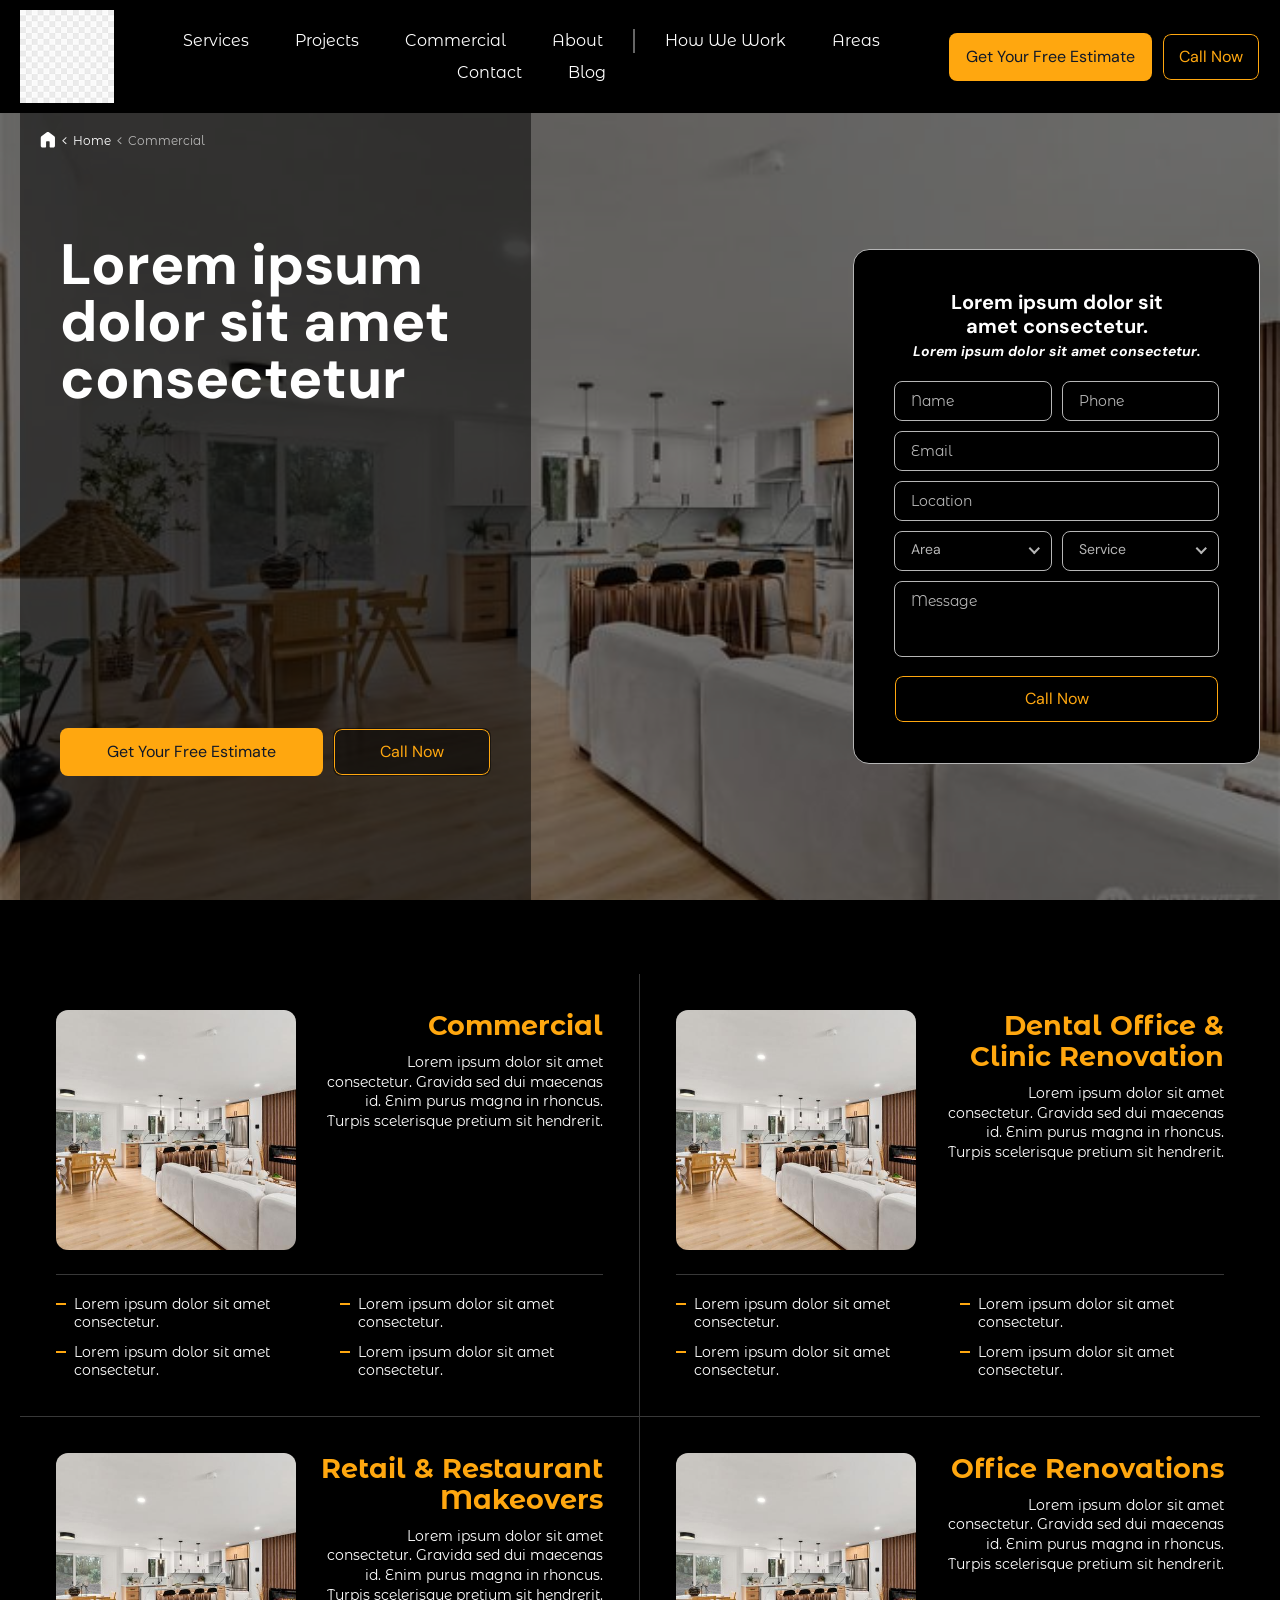
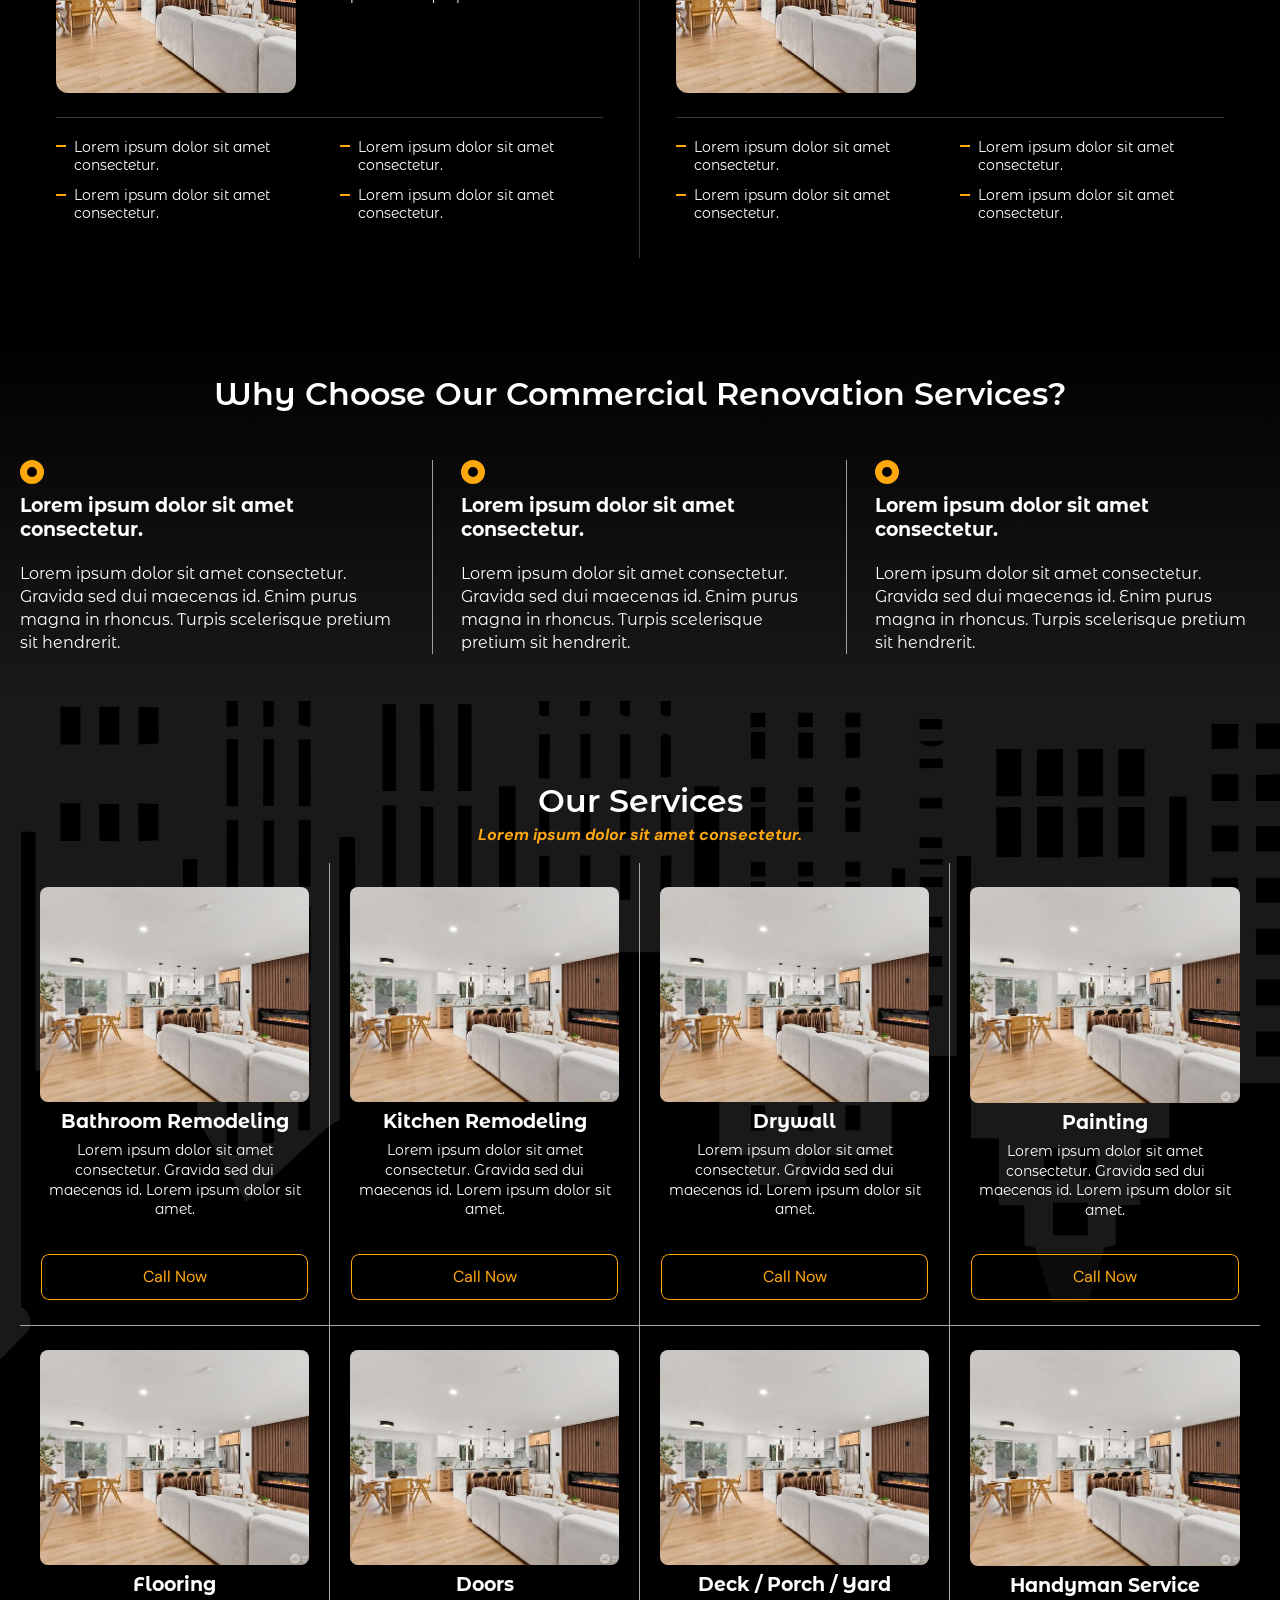
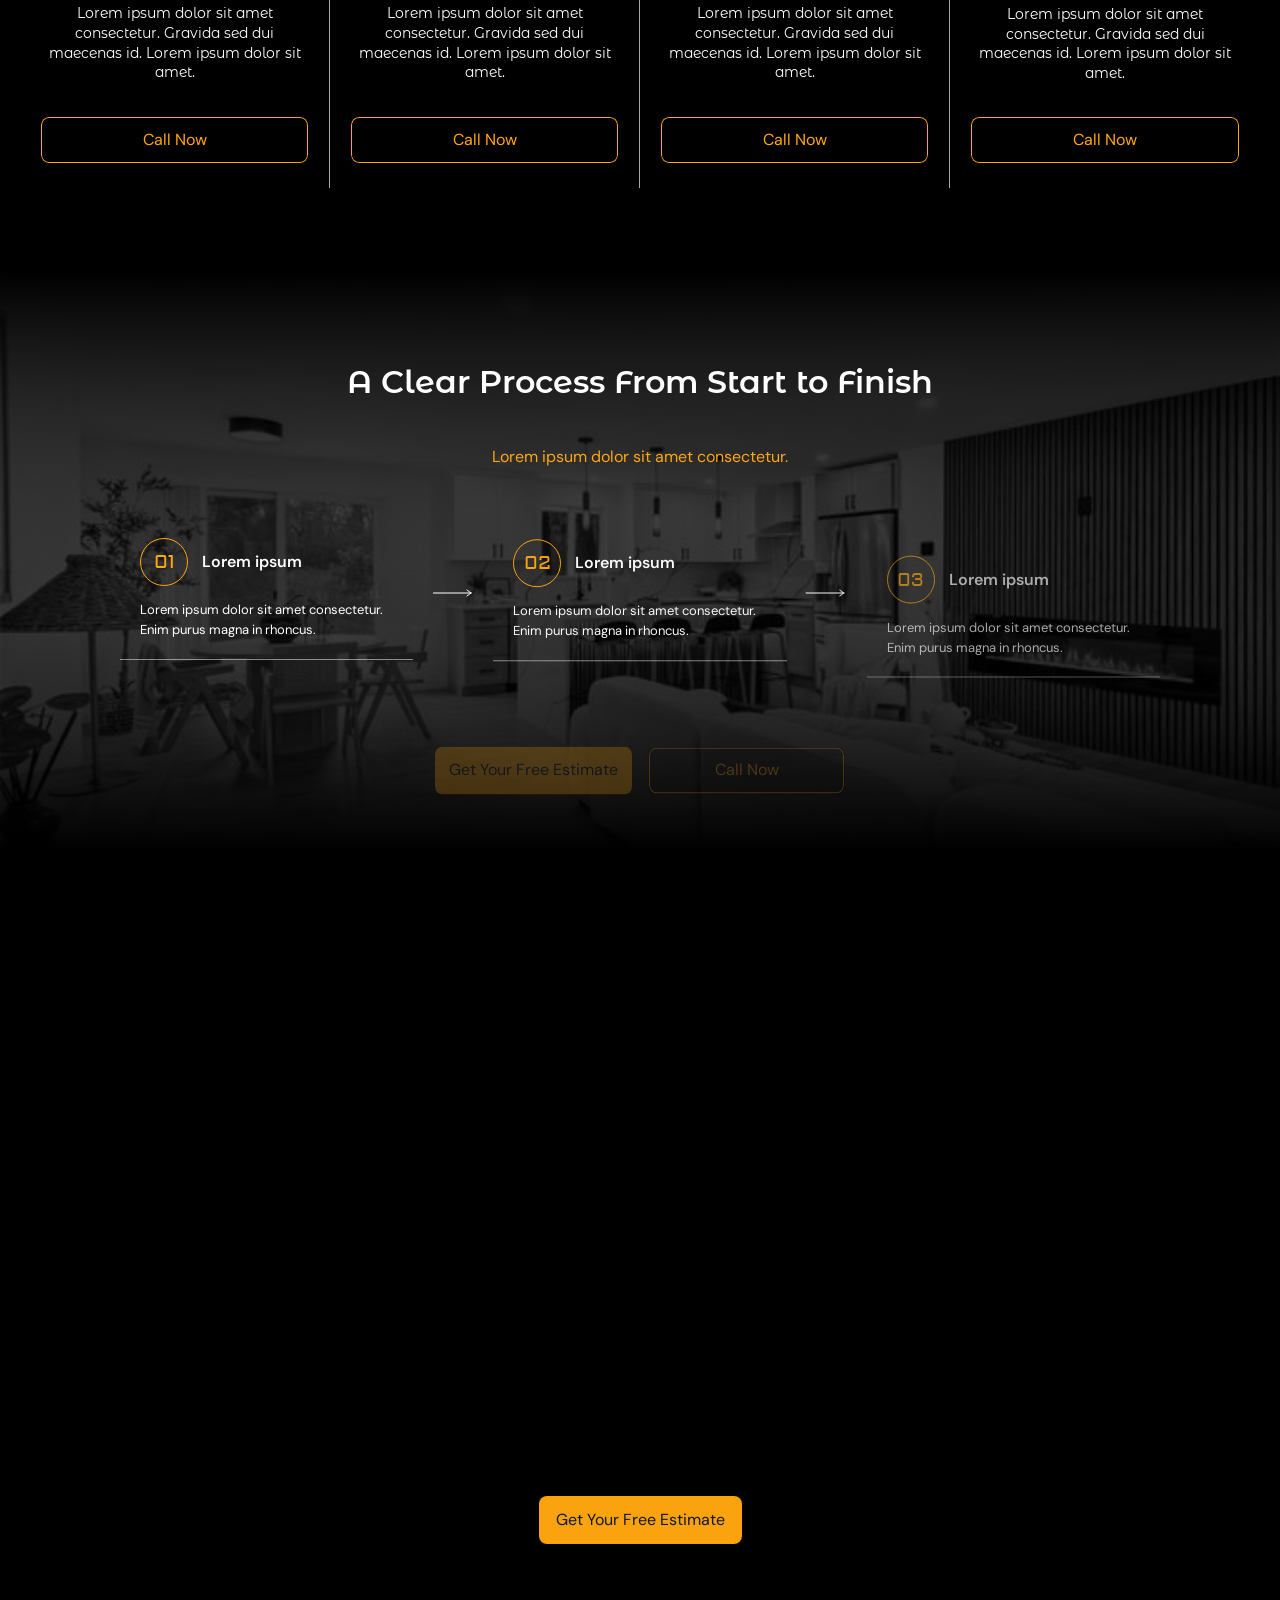
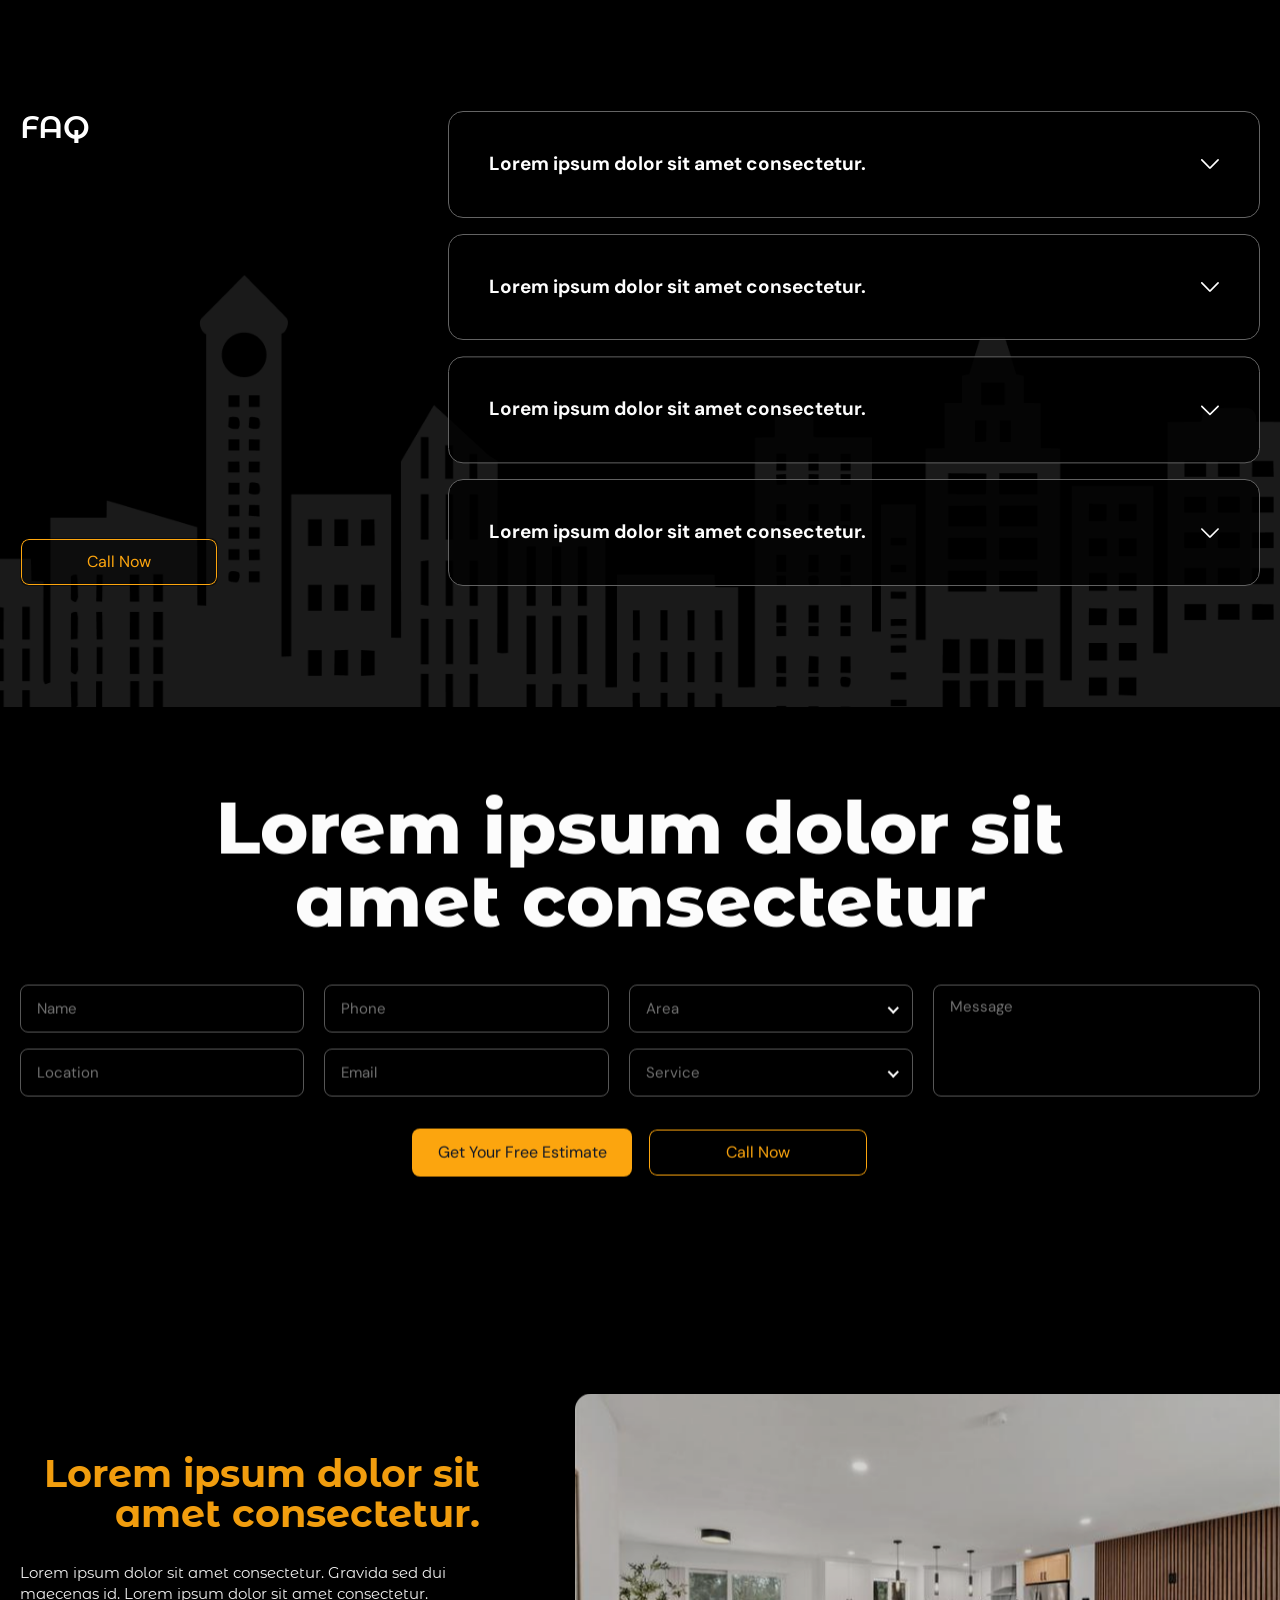
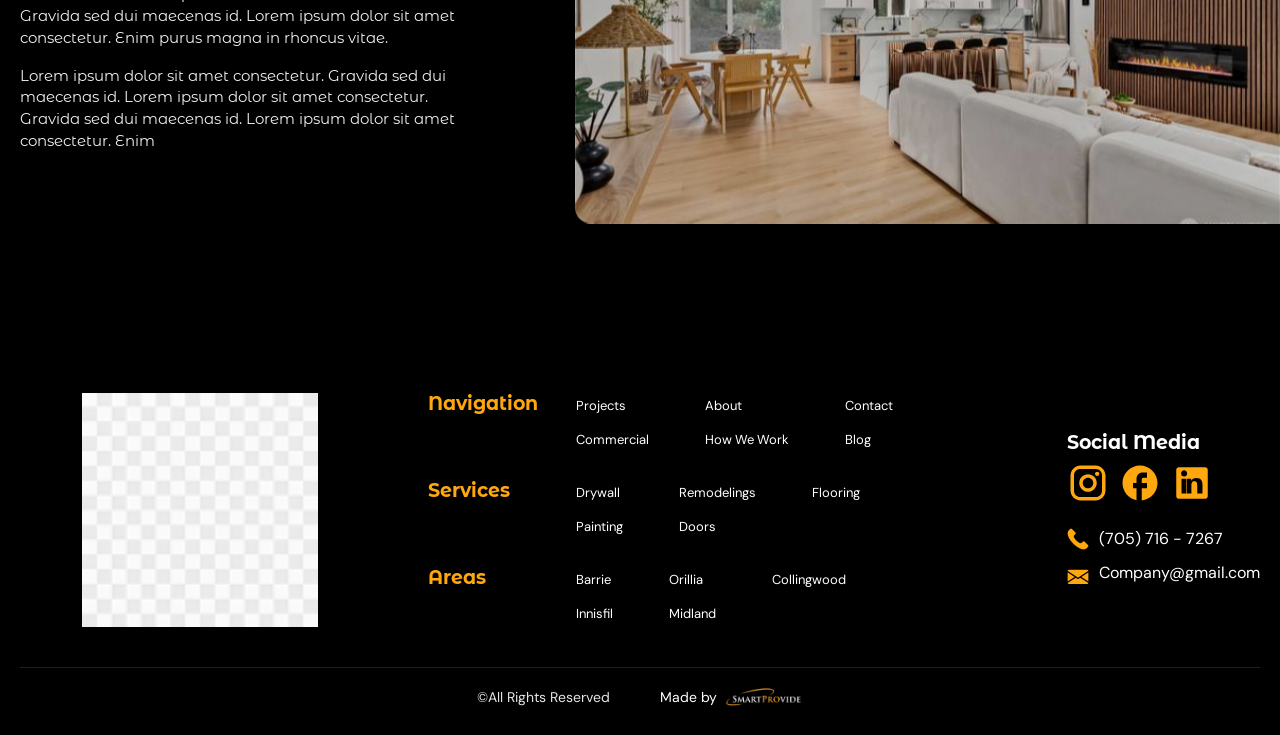
==== commercial.html @ 3bdc5c5b "Add files via upload" ====
<!doctype html>
<html lang="en">
<head>
    <meta charset="UTF-8" />
    <meta name="viewport" content="width=device-width, initial-scale=1.0, viewport-fit=cover" />

    <meta name="theme-color" content="#000000" />
    <meta name="apple-mobile-web-app-status-bar-style" content="black-translucent">

    <title>Homeowner&#x27;s Hub</title>

    <!-- FAVICONS -->
    <link rel="icon" type="image/x-icon" href="./assets/images/favicon/favicon.ico" />
    <link rel="icon" type="image/svg+xml" href="./assets/images/favicon/favicon.svg" />
    <link rel="icon" type="image/png" sizes="96x96" href="./assets/images/favicon/favicon-96x96.png" />
    <link rel="apple-touch-icon" sizes="180x180" href="./assets/images/favicon/apple-touch-icon.png" />
    <link rel="manifest" href="./assets/images/favicon/site.webmanifest" />

  <script type="module" crossorigin src="./assets/js/vendor.min.js"></script>
  <script type="module" crossorigin src="./assets/js/main.min2.js"></script>
  <link rel="stylesheet" crossorigin href="./assets/css/style.min.css">
</head>

<body>
    <div class="wrapper" id="main">
        <header class="header" data-anim="fade-down">
            <div class="header__container">
                <button type="button" class="menu__icon icon-menu js-menu-trigger"><span></span></button>
        
                <div class="header__menu menu">
                    <button type="button" class="menu__icon close-menu js-menu-close" aria-label="close menu"></button>
                    <a class="header__logo" href="index.html"><img src="./assets/images/logo.png" alt="homeowners"></a>
                    <nav class="menu__nav">
                        <ul>
                            <li>
                                <a href="services.html">Services</a>
                            </li>
                            <li>
                                <a href="projects.html">Projects</a>
                            </li>
                            <li>
                                <a href="commercial.html">Commercial</a>
                            </li>
                            <li>
                                <a href="about.html">About</a>
                            </li>
                            <li>
                                <a href="how-we-work.html">How We Work</a>
                            </li>
                            <li>
                                <a href="areas.html">Areas</a>
                            </li>
                            <li>
                                <a href="contacts.html">Contact</a>
                            </li>
                            <li>
                                <a href="blog.html">Blog</a>
                            </li>
                        </ul>
                    </nav>
                    <div class="menu__social social">
                        <ul class="social__list">
                            <li class="social__item">
                                <a class="social__link" href="#" aria-label="instagram">
                                    <svg width="42" height="42" viewBox="0 0 42 42" fill="none" xmlns="http://www.w3.org/2000/svg">
                                        <path d="M13.65 3.5H28.35C33.95 3.5 38.5 8.05 38.5 13.65V28.35C38.5 31.0419 37.4306 33.6236 35.5271 35.5271C33.6236 37.4306 31.0419 38.5 28.35 38.5H13.65C8.05 38.5 3.5 33.95 3.5 28.35V13.65C3.5 10.9581 4.56937 8.37636 6.47287 6.47287C8.37636 4.56937 10.9581 3.5 13.65 3.5ZM13.3 7C11.6291 7 10.0267 7.66375 8.84523 8.84523C7.66375 10.0267 7 11.6291 7 13.3V28.7C7 32.1825 9.8175 35 13.3 35H28.7C30.3709 35 31.9733 34.3363 33.1548 33.1548C34.3363 31.9733 35 30.3709 35 28.7V13.3C35 9.8175 32.1825 7 28.7 7H13.3ZM30.1875 9.625C30.7677 9.625 31.3241 9.85547 31.7343 10.2657C32.1445 10.6759 32.375 11.2323 32.375 11.8125C32.375 12.3927 32.1445 12.9491 31.7343 13.3593C31.3241 13.7695 30.7677 14 30.1875 14C29.6073 14 29.0509 13.7695 28.6407 13.3593C28.2305 12.9491 28 12.3927 28 11.8125C28 11.2323 28.2305 10.6759 28.6407 10.2657C29.0509 9.85547 29.6073 9.625 30.1875 9.625ZM21 12.25C23.3206 12.25 25.5462 13.1719 27.1872 14.8128C28.8281 16.4538 29.75 18.6794 29.75 21C29.75 23.3206 28.8281 25.5462 27.1872 27.1872C25.5462 28.8281 23.3206 29.75 21 29.75C18.6794 29.75 16.4538 28.8281 14.8128 27.1872C13.1719 25.5462 12.25 23.3206 12.25 21C12.25 18.6794 13.1719 16.4538 14.8128 14.8128C16.4538 13.1719 18.6794 12.25 21 12.25ZM21 15.75C19.6076 15.75 18.2723 16.3031 17.2877 17.2877C16.3031 18.2723 15.75 19.6076 15.75 21C15.75 22.3924 16.3031 23.7277 17.2877 24.7123C18.2723 25.6969 19.6076 26.25 21 26.25C22.3924 26.25 23.7277 25.6969 24.7123 24.7123C25.6969 23.7277 26.25 22.3924 26.25 21C26.25 19.6076 25.6969 18.2723 24.7123 17.2877C23.7277 16.3031 22.3924 15.75 21 15.75Z" fill="#FFA70F" />
                                    </svg>
        
                                </a>
                            </li>
                            <li class="social__item">
                                <a class="social__link" href="#" aria-label="facebook">
                                    <svg width="42" height="42" viewBox="0 0 42 42" fill="none" xmlns="http://www.w3.org/2000/svg">
                                        <g clip-path="url(#clip0_307_4106)">
                                            <path d="M38.5 21C38.5 11.34 30.66 3.5 21 3.5C11.34 3.5 3.5 11.34 3.5 21C3.5 29.47 9.52 36.5225 17.5 38.15V26.25H14V21H17.5V16.625C17.5 13.2475 20.2475 10.5 23.625 10.5H28V15.75H24.5C23.5375 15.75 22.75 16.5375 22.75 17.5V21H28V26.25H22.75V38.4125C31.5875 37.5375 38.5 30.0825 38.5 21Z" fill="#FFA70F" />
                                        </g>
                                        <defs>
                                            <clipPath id="clip0_307_4106">
                                                <rect width="42" height="42" rx="21" fill="white" />
                                            </clipPath>
                                        </defs>
                                    </svg>
        
                                </a>
                            </li>
                        </ul>
                    </div>
                    <div class="menu__actions">
                        <a href="#" class="btn btn-primary" data-popup-target="#contact-us">Get Your Free Estimate</a>
                        <a href="tel:7057167267" class="btn btn-secondary"><span>Call Now</span></a>
                    </div>
                </div>
        
                <a class="header__phone --icon-phone" href="tel:7057167267" aria-label="call (705) 716 - 7267"></a>
            </div>
        </header>

        <main class="page page--commercial">
            <section class="hero">
                <nav class="breadcrumbs" aria-label="Breadcrumb" data-anim="fade-up">
                    <div class="breadcrumbs__container">
                        <ol class="breadcrumbs__list" itemscope itemtype="https://schema.org/BreadcrumbList">
                
                            <li class="breadcrumbs__item breadcrumbs__item--main" itemprop="itemListElement" itemscope
                                itemtype="https://schema.org/ListItem">
                                <a class="breadcrumbs__link" href="index.html" itemprop="item">
                                    <span itemprop="name"><svg class="icon">
                                            <use href="./assets/images/sprite.svg#icon-home"></use>
                                        </svg></span>
                                </a>
                                <meta itemprop="position" content="1" />
                            </li>
                
                            <li class="breadcrumbs__item" itemprop="itemListElement" itemscope itemtype="https://schema.org/ListItem">
                                <a class="breadcrumbs__link" href="#" itemprop="item">
                                    <span itemprop="name">Home</span>
                                </a>
                                <meta itemprop="position" content="2" />
                            </li>
                
                
                            <li class="breadcrumbs__item breadcrumbs__item--current" itemprop="itemListElement" itemscope
                                itemtype="https://schema.org/ListItem">
                                <span class="breadcrumbs__current" itemprop="name" aria-current="page"> Commercial</span>
                                <meta itemprop="position" content="3" />
                            </li>
                
                        </ol>
                    </div>
                </nav>                <div class="hero__bg">
                    <img src="./assets/images/hero01.jpg" alt="hero">
                </div>
                <div class="hero__container">
                    <div class="hero__content">
                        <h1 class="hero__title title" data-anim="fade-up">Lorem ipsum dolor sit amet consectetur</h1>

                        <div class="hero__buttons" data-anim="fade-up" data-anim-delay="0.15">
                            <a href="#" class="btn btn-primary" data-popup-target="#contact-us"><span>Get Your Free Estimate</span></a>
                            <a href="tel:+1234567890" class="btn btn-secondary"><span>Call Now</span></a>
                        </div>
                    </div>

                    <div class="hero__form" data-anim="fade-up" data-anim-delay="0.25">
                        <form class="lead-form" id="hero-form" action="#" method="POST">
                        
                            <h2 class="lead-form__title">Lorem ipsum dolor sit amet consectetur.</h2>
                            <p class="lead-form__text">Lorem ipsum dolor sit amet consectetur.</p>
                        
                            <div class="lead-form__grid">
                                <div class="lead-form__group">
                                    <label class="visually-hidden" for="hero-name">Name</label>
                                    <input class="lead-form__input" id="hero-name" type="text" name="name" placeholder="Name" autocomplete="name" required>
                                </div>
                                <div class="lead-form__group">
                                    <label class="visually-hidden" for="hero-phone">Phone</label>
                                    <input class="lead-form__input" id="hero-phone" type="tel" name="phone" placeholder="Phone" autocomplete="tel" required>
                                </div>
                            </div>
                        
                            <div class="lead-form__group">
                                <label class="visually-hidden" for="hero-email">Email</label>
                                <input class="lead-form__input" id="hero-email" type="email" name="email" placeholder="Email" autocomplete="email" required>
                            </div>
                        
                            <div class="lead-form__group">
                                <label class="visually-hidden" for="hero-location">Location</label>
                                <input class="lead-form__input" id="hero-location" type="text" name="location" placeholder="Location" autocomplete="address-level2">
                            </div>
                        
                            <div class="lead-form__grid">
                                <div class="lead-form__group">
                                    <label class="visually-hidden" for="hero-area">Area</label>
                                    <select class="lead-form__select js-select" id="hero-area" name="area">
                                        <option value="" selected disabled>Area</option>
                                        <option value="barrie">Barrie</option>
                                        <option value="innisfil">Innisfil</option>
                                        <option value="orillia">Orillia</option>
                                        <option value="midland">Midland</option>
                                        <option value="collingwood">Collingwood</option>
                                    </select>
                                </div>
                                <div class="lead-form__group">
                                    <label class="visually-hidden" for="hero-service">Service</label>
                                    <select class="lead-form__select js-select" id="hero-service" name="service">
                                        <option value="" selected disabled>Service</option>
                                        <option value="drywall">Drywall</option>
                                        <option value="painting">Painting</option>
                                        <option value="remodelings">Remodelings</option>
                                        <option value="doors">Doors</option>
                                        <option value="flooring">Flooring</option>
                                    </select>
                                </div>
                            </div>
                        
                            <div class="lead-form__group">
                                <label class="visually-hidden" for="hero-message">Message</label>
                                <textarea class="lead-form__input lead-form__textarea" id="hero-message" name="message" placeholder="Message" rows="4"></textarea>
                            </div>
                        
                            <button class="btn btn-secondary lead-form__submit" type="submit"><span>Call Now</span></button>
                        </form>
                    </div>
                </div>
            </section>

            <section class="section commercial-types" id="commercial-types">
                <div class="commercial-types__container">
                    <ul class="commercial-types__list" data-anim-stagger="true">
                        <li class="commercial-types__item">
                            <div class="commercial-types__top">
                                <figure class="commercial-types__media">
                                    <img src="./assets/images/img.jpg" alt="Commercial" width="240" height="240">
                                </figure>
                                <div class="commercial-types__intro">
                                    <h2 class="commercial-types__title">Commercial</h2>
                                    <p class="commercial-types__text">Lorem ipsum dolor sit amet consectetur. Gravida sed dui maecenas id. Enim purus magna in rhoncus. Turpis scelerisque pretium sit hendrerit.</p>
                                </div>
                            </div>
                            <ul class="commercial-types__features">
                                <li>Lorem ipsum dolor sit amet consectetur.</li>
                                <li>Lorem ipsum dolor sit amet consectetur.</li>
                                <li>Lorem ipsum dolor sit amet consectetur.</li>
                                <li>Lorem ipsum dolor sit amet consectetur.</li>
                            </ul>
                        </li>
                        <li class="commercial-types__item">
                            <div class="commercial-types__top">
                                <figure class="commercial-types__media">
                                    <img src="./assets/images/img.jpg" alt="Dental Office &amp; Clinic Renovation" width="240" height="240">
                                </figure>
                                <div class="commercial-types__intro">
                                    <h2 class="commercial-types__title">Dental Office &amp; Clinic Renovation</h2>
                                    <p class="commercial-types__text">Lorem ipsum dolor sit amet consectetur. Gravida sed dui maecenas id. Enim purus magna in rhoncus. Turpis scelerisque pretium sit hendrerit.</p>
                                </div>
                            </div>
                            <ul class="commercial-types__features">
                                <li>Lorem ipsum dolor sit amet consectetur.</li>
                                <li>Lorem ipsum dolor sit amet consectetur.</li>
                                <li>Lorem ipsum dolor sit amet consectetur.</li>
                                <li>Lorem ipsum dolor sit amet consectetur.</li>
                            </ul>
                        </li>
                        <li class="commercial-types__item">
                            <div class="commercial-types__top">
                                <figure class="commercial-types__media">
                                    <img src="./assets/images/img.jpg" alt="Retail &amp; Restaurant Makeovers" width="240" height="240">
                                </figure>
                                <div class="commercial-types__intro">
                                    <h2 class="commercial-types__title">Retail &amp; Restaurant Makeovers</h2>
                                    <p class="commercial-types__text">Lorem ipsum dolor sit amet consectetur. Gravida sed dui maecenas id. Enim purus magna in rhoncus. Turpis scelerisque pretium sit hendrerit.</p>
                                </div>
                            </div>
                            <ul class="commercial-types__features">
                                <li>Lorem ipsum dolor sit amet consectetur.</li>
                                <li>Lorem ipsum dolor sit amet consectetur.</li>
                                <li>Lorem ipsum dolor sit amet consectetur.</li>
                                <li>Lorem ipsum dolor sit amet consectetur.</li>
                            </ul>
                        </li>
                        <li class="commercial-types__item">
                            <div class="commercial-types__top">
                                <figure class="commercial-types__media">
                                    <img src="./assets/images/img.jpg" alt="Office Renovations" width="240" height="240">
                                </figure>
                                <div class="commercial-types__intro">
                                    <h2 class="commercial-types__title">Office Renovations</h2>
                                    <p class="commercial-types__text">Lorem ipsum dolor sit amet consectetur. Gravida sed dui maecenas id. Enim purus magna in rhoncus. Turpis scelerisque pretium sit hendrerit.</p>
                                </div>
                            </div>
                            <ul class="commercial-types__features">
                                <li>Lorem ipsum dolor sit amet consectetur.</li>
                                <li>Lorem ipsum dolor sit amet consectetur.</li>
                                <li>Lorem ipsum dolor sit amet consectetur.</li>
                                <li>Lorem ipsum dolor sit amet consectetur.</li>
                            </ul>
                        </li>
                    </ul>
                </div>
            </section>

            <section class="section about-why about-why--bg" id="about-why">
                <div class="about-why__container">
                    <h2 class="about-why__title title" data-anim="fade-up">Why Choose Our Commercial Renovation Services?</h2>
                    <ul class="about-why__list" data-anim-stagger="true">
                        <li class="about-why__item">
                            <div class="about-why__body">
                                <span class="about-why__icon" aria-hidden="true"></span>
                                <h3 class="about-why__heading">Lorem ipsum dolor sit amet consectetur.</h3>
                            </div>
                            <p class="about-why__text">Lorem ipsum dolor sit amet consectetur. Gravida sed dui maecenas id. Enim purus magna in rhoncus. Turpis scelerisque pretium sit hendrerit.</p>
                        </li>
                        <li class="about-why__item">
                            <div class="about-why__body">
                                <span class="about-why__icon" aria-hidden="true"></span>
                                <h3 class="about-why__heading">Lorem ipsum dolor sit amet consectetur.</h3>
                            </div>
                            <p class="about-why__text">Lorem ipsum dolor sit amet consectetur. Gravida sed dui maecenas id. Enim purus magna in rhoncus. Turpis scelerisque pretium sit hendrerit.</p>

                        </li>
                        <li class="about-why__item">
                            <div class="about-why__body">
                                <span class="about-why__icon" aria-hidden="true"></span>
                                <h3 class="about-why__heading">Lorem ipsum dolor sit amet consectetur.</h3>
                            </div>
                            <p class="about-why__text">Lorem ipsum dolor sit amet consectetur. Gravida sed dui maecenas id. Enim purus magna in rhoncus. Turpis scelerisque pretium sit hendrerit.</p>
                        </li>
                    </ul>
                </div>
            </section>

            <section class="section services" id="services">
                <div class="services__bg" aria-hidden="true">
                    <img src="./assets/images/bg.svg" alt="">
                </div>
                <div class="services__container">
                    <div class="services__head" data-anim="fade-up">
                        <h2 class="services__title title">Our Services</h2>
                        <p class="services__subtitle">Lorem ipsum dolor sit amet consectetur.</p>
                    </div>

                    <div class="services__slider">
                        <div class="services__wrapper swiper-wrapper" data-anim="fade-up" data-anim-delay="0.2">
                            <div class="services__slide swiper-slide">
                                <article class="cart-services">
                                    <a href="service.html" class="cart-services__img">
                                        <img src="./assets/images/img.jpg" alt="Bathroom Remodeling">
                                    </a>
                                    <h3 class="cart-services__title">Bathroom Remodeling</h3>
                                    <div class="cart-services__text">Lorem ipsum dolor sit amet consectetur. Gravida sed dui maecenas id. Lorem ipsum dolor sit amet.</div>
                                    <a href="tel:7057167267" class="btn btn-secondary cart-services__btn"><span>Call Now</span></a>
                                </article>
                            </div>
                            <div class="services__slide swiper-slide">
                                <article class="cart-services">
                                    <a href="service.html" class="cart-services__img">
                                        <img src="./assets/images/img.jpg" alt="Kitchen Remodeling">
                                    </a>
                                    <h3 class="cart-services__title">Kitchen Remodeling</h3>
                                    <div class="cart-services__text">Lorem ipsum dolor sit amet consectetur. Gravida sed dui maecenas id. Lorem ipsum dolor sit amet.</div>
                                    <a href="tel:7057167267" class="btn btn-secondary cart-services__btn"><span>Call Now</span></a>
                                </article>
                            </div>
                            <div class="services__slide swiper-slide">
                                <article class="cart-services">
                                    <a href="service.html" class="cart-services__img">
                                        <img src="./assets/images/img.jpg" alt="Drywall">
                                    </a>
                                    <h3 class="cart-services__title">Drywall</h3>
                                    <div class="cart-services__text">Lorem ipsum dolor sit amet consectetur. Gravida sed dui maecenas id. Lorem ipsum dolor sit amet.</div>
                                    <a href="tel:7057167267" class="btn btn-secondary cart-services__btn"><span>Call Now</span></a>
                                </article>
                            </div>
                            <div class="services__slide swiper-slide">
                                <article class="cart-services">
                                    <a href="service.html" class="cart-services__img">
                                        <img src="./assets/images/img.jpg" alt="Painting">
                                    </a>
                                    <h3 class="cart-services__title">Painting</h3>
                                    <div class="cart-services__text">Lorem ipsum dolor sit amet consectetur. Gravida sed dui maecenas id. Lorem ipsum dolor sit amet.</div>
                                    <a href="tel:7057167267" class="btn btn-secondary cart-services__btn"><span>Call Now</span></a>
                                </article>
                            </div>
                            <div class="services__slide swiper-slide">
                                <article class="cart-services">
                                    <a href="service.html" class="cart-services__img">
                                        <img src="./assets/images/img.jpg" alt="Flooring">
                                    </a>
                                    <h3 class="cart-services__title">Flooring</h3>
                                    <div class="cart-services__text">Lorem ipsum dolor sit amet consectetur. Gravida sed dui maecenas id. Lorem ipsum dolor sit amet.</div>
                                    <a href="tel:7057167267" class="btn btn-secondary cart-services__btn"><span>Call Now</span></a>
                                </article>
                            </div>
                            <div class="services__slide swiper-slide">
                                <article class="cart-services">
                                    <a href="service.html" class="cart-services__img">
                                        <img src="./assets/images/img.jpg" alt="Doors">
                                    </a>
                                    <h3 class="cart-services__title">Doors</h3>
                                    <div class="cart-services__text">Lorem ipsum dolor sit amet consectetur. Gravida sed dui maecenas id. Lorem ipsum dolor sit amet.</div>
                                    <a href="tel:7057167267" class="btn btn-secondary cart-services__btn"><span>Call Now</span></a>
                                </article>
                            </div>
                            <div class="services__slide swiper-slide">
                                <article class="cart-services">
                                    <a href="service.html" class="cart-services__img">
                                        <img src="./assets/images/img.jpg" alt="Deck / Porch / Yard">
                                    </a>
                                    <h3 class="cart-services__title">Deck / Porch / Yard</h3>
                                    <div class="cart-services__text">Lorem ipsum dolor sit amet consectetur. Gravida sed dui maecenas id. Lorem ipsum dolor sit amet.</div>
                                    <a href="tel:7057167267" class="btn btn-secondary cart-services__btn"><span>Call Now</span></a>
                                </article>
                            </div>
                            <div class="services__slide swiper-slide">
                                <article class="cart-services">
                                    <a href="service.html" class="cart-services__img">
                                        <img src="./assets/images/img.jpg" alt="Handyman Service">
                                    </a>
                                    <h3 class="cart-services__title">Handyman Service</h3>
                                    <div class="cart-services__text">Lorem ipsum dolor sit amet consectetur. Gravida sed dui maecenas id. Lorem ipsum dolor sit amet.</div>
                                    <a href="tel:7057167267" class="btn btn-secondary cart-services__btn"><span>Call Now</span></a>
                                </article>
                            </div>
                        </div>

                        <div class="swiper-nav services__nav">
                            <button type="button" class="swiper-button-prev --icon-arrow-next" aria-label="Previous service"></button>
                            <button type="button" class="swiper-button-next --icon-arrow-next" aria-label="Next service"></button>
                        </div>
                    </div>

                    <div class="services__actions">
                        <a href="#" class="btn btn-primary" data-popup-target="#contact-us">Get Your Free Estimate</a>
                        <a href="services.html" class="btn btn-secondary"><span>View more</span></a>
                    </div>
                </div>
            </section>

            <section class="section process" id="process">
                <div class="process__bg" aria-hidden="true">
                    <img src="./assets/images/img.jpg" alt="">
                </div>
                <div class="process__container">
                    <div class="process__head" data-anim="fade-up">
                        <h2 class="process__title title">A Clear Process From Start to Finish</h2>
                        <p class="process__subtitle">Lorem ipsum dolor sit amet consectetur.</p>
                    </div>

                    <div class="process__steps">
                        <div class="process__step" data-anim="fade-up" data-anim-delay="0.1">
                            <div class="process__step-top">
                                <span class="process__num">01</span>
                                <h3 class="process__step-title">Lorem ipsum</h3>
                            </div>
                            <p class="process__step-text">Lorem ipsum dolor sit amet consectetur. Enim purus magna in rhoncus.</p>
                        </div>

                        <div class="process__arrow" data-anim="fade-left" data-anim-delay="0.35" data-anim-duration="0.8" aria-hidden="true">
                            <svg width="40" height="8" viewBox="0 0 40 8" fill="none" xmlns="http://www.w3.org/2000/svg">
                                <path d="M0 4H38M38 4L34 1M38 4L34 7" stroke="currentColor" stroke-width="1" stroke-linecap="round" stroke-linejoin="round" />
                            </svg>
                        </div>

                        <div class="process__step" data-anim="fade-up" data-anim-delay="0.55">
                            <div class="process__step-top">
                                <span class="process__num">02</span>
                                <h3 class="process__step-title">Lorem ipsum</h3>
                            </div>
                            <p class="process__step-text">Lorem ipsum dolor sit amet consectetur. Enim purus magna in rhoncus.</p>
                        </div>

                        <div class="process__arrow" data-anim="fade-left" data-anim-delay="0.8" data-anim-duration="0.8" aria-hidden="true">
                            <svg width="40" height="8" viewBox="0 0 40 8" fill="none" xmlns="http://www.w3.org/2000/svg">
                                <path d="M0 4H38M38 4L34 1M38 4L34 7" stroke="currentColor" stroke-width="1" stroke-linecap="round" stroke-linejoin="round" />
                            </svg>
                        </div>

                        <div class="process__step" data-anim="fade-up" data-anim-delay="1">
                            <div class="process__step-top">
                                <span class="process__num">03</span>
                                <h3 class="process__step-title">Lorem ipsum</h3>
                            </div>
                            <p class="process__step-text">Lorem ipsum dolor sit amet consectetur. Enim purus magna in rhoncus.</p>
                        </div>
                    </div>

                    <div class="process__actions" data-anim="fade-up" data-anim-delay="1.2">
                        <a href="#" class="btn btn-primary" data-popup-target="#contact-us">Get Your Free Estimate</a>
                        <a href="tel:7057167267" class="btn btn-secondary process__btn process__btn--call"><span>Call Now</span></a>
                        <a href="services.html" class="btn btn-secondary process__btn process__btn--more"><span>View more</span></a>
                    </div>
                </div>
            </section>

            <section class="section projects" id="projects">
                <div class="projects__container">
                    <div class="projects__head" data-anim="fade-up">
                        <span class="projects__label">//SEE THE DIFFERENCE</span>
                        <h2 class="projects__title title">Featured Projects</h2>
                    </div>

                    <div class="projects__slider" data-anim="fade-up" data-anim-delay="0.2">
                        <div class="projects__wrapper swiper-wrapper">
                            <div class="projects__slide swiper-slide">
                                <article class="project">
                                    <div class="project__gallery">
                                        <div class="project__gallery-item"><img src="./assets/images/img.jpg" alt="Featured project"></div>
                                        <div class="project__gallery-item"><img src="./assets/images/img.jpg" alt="Featured project"></div>
                                        <div class="project__gallery-item"><img src="./assets/images/img.jpg" alt="Featured project"></div>
                                        <div class="project__gallery-item"><img src="./assets/images/img.jpg" alt="Featured project"></div>
                                    </div>
                                    <div class="project__content">
                                        <div class="project__content-head">
                                            <span class="projects__label">//SEE THE DIFFERENCE</span>
                                            <p class="project__heading">Featured Projects</p>
                                        </div>
                                        <h3 class="project__name">Short project description city</h3>
                                        <p class="project__text">Lorem ipsum dolor sit amet consectetur. Gravida sed dui maecenas id. Lorem ipsum dolor sit amet consectetur. Gravida sed dui maecenas id.</p>
                                    </div>
                                </article>
                            </div>
                            <div class="projects__slide swiper-slide">
                                <article class="project">
                                    <div class="project__gallery">
                                        <div class="project__gallery-item"><img src="./assets/images/img.jpg" alt="Featured project"></div>
                                        <div class="project__gallery-item"><img src="./assets/images/img.jpg" alt="Featured project"></div>
                                        <div class="project__gallery-item"><img src="./assets/images/img.jpg" alt="Featured project"></div>
                                        <div class="project__gallery-item"><img src="./assets/images/img.jpg" alt="Featured project"></div>
                                    </div>
                                    <div class="project__content">
                                        <div class="project__content-head">
                                            <span class="projects__label">//SEE THE DIFFERENCE</span>
                                            <p class="project__heading">Featured Projects</p>
                                        </div>
                                        <h3 class="project__name">Short project description city</h3>
                                        <p class="project__text">Lorem ipsum dolor sit amet consectetur. Gravida sed dui maecenas id. Lorem ipsum dolor sit amet consectetur. Gravida sed dui maecenas id.</p>
                                    </div>
                                </article>
                            </div>
                            <div class="projects__slide swiper-slide">
                                <article class="project">
                                    <div class="project__gallery">
                                        <div class="project__gallery-item"><img src="./assets/images/img.jpg" alt="Featured project"></div>
                                        <div class="project__gallery-item"><img src="./assets/images/img.jpg" alt="Featured project"></div>
                                        <div class="project__gallery-item"><img src="./assets/images/img.jpg" alt="Featured project"></div>
                                        <div class="project__gallery-item"><img src="./assets/images/img.jpg" alt="Featured project"></div>
                                    </div>
                                    <div class="project__content">
                                        <div class="project__content-head">
                                            <span class="projects__label">//SEE THE DIFFERENCE</span>
                                            <p class="project__heading">Featured Projects</p>
                                        </div>
                                        <h3 class="project__name">Short project description city</h3>
                                        <p class="project__text">Lorem ipsum dolor sit amet consectetur. Gravida sed dui maecenas id. Lorem ipsum dolor sit amet consectetur. Gravida sed dui maecenas id.</p>
                                    </div>
                                </article>
                            </div>
                        </div>

                        <div class="swiper-nav projects__nav">
                            <button type="button" class="swiper-button-prev --icon-arrow-next" aria-label="Previous project"></button>
                            <button type="button" class="swiper-button-next --icon-arrow-next" aria-label="Next project"></button>
                        </div>
                    </div>

                    <div class="projects__actions" data-anim="fade-up" data-anim-delay="0.3">
                        <a href="#" class="btn btn-primary" data-popup-target="#contact-us">Get Your Free Estimate</a>
                        <a href="projects.html" class="btn btn-secondary projects__btn-more"><span>View more</span></a>
                    </div>
                </div>
            </section>

            <section class="section faq" id="faq">
                <div class="faq__bg" aria-hidden="true">
                    <img src="./assets/images/bg2.png" alt="">
                </div>
                <div class="faq__container">
                    <div class="faq__aside" data-anim="fade-up">
                        <h2 class="faq__title title">FAQ</h2>
                        <a href="tel:7057167267" class="btn btn-secondary faq__cta faq__cta--desktop"><span>Call Now</span></a>
                    </div>

                    <ul class="faq__list" data-anim-stagger="true">
                        <li class="faq__item js-faq-wrap">
                            <button class="faq__item-trigger js-faq-trigger" type="button">
                                <span>Lorem ipsum dolor sit amet consectetur.</span>
                                <svg class="icon" aria-hidden="true">
                                    <use href="./assets/images/sprite.svg#icon-arrow-down"></use>
                                </svg>
                            </button>
                            <div class="faq__item-content js-faq-body">
                                <div class="faq__item-text">
                                    <p>Lorem ipsum dolor sit amet consectetur. Gravida sed dui maecenas id. Enim purus magna in rhoncus vitae. Lorem ipsum dolor sit amet consectetur.</p>
                                    <p>Gravida sed dui maecenas id. Enim purus magna in rhoncus vitae. Lorem ipsum dolor sit amet consectetur. Gravida sed dui maecenas id.</p>
                                </div>
                            </div>
                        </li>
                        <li class="faq__item js-faq-wrap">
                            <button class="faq__item-trigger js-faq-trigger" type="button">
                                <span>Lorem ipsum dolor sit amet consectetur.</span>
                                <svg class="icon" aria-hidden="true">
                                    <use href="./assets/images/sprite.svg#icon-arrow-down"></use>
                                </svg>
                            </button>
                            <div class="faq__item-content js-faq-body">
                                <div class="faq__item-text">
                                    <p>Lorem ipsum dolor sit amet consectetur. Gravida sed dui maecenas id. Enim purus magna in rhoncus vitae. Lorem ipsum dolor sit amet consectetur.</p>
                                    <p>Gravida sed dui maecenas id. Enim purus magna in rhoncus vitae. Lorem ipsum dolor sit amet consectetur. Gravida sed dui maecenas id.</p>
                                </div>
                            </div>
                        </li>
                        <li class="faq__item js-faq-wrap">
                            <button class="faq__item-trigger js-faq-trigger" type="button">
                                <span>Lorem ipsum dolor sit amet consectetur.</span>
                                <svg class="icon" aria-hidden="true">
                                    <use href="./assets/images/sprite.svg#icon-arrow-down"></use>
                                </svg>
                            </button>
                            <div class="faq__item-content js-faq-body">
                                <div class="faq__item-text">
                                    <p>Lorem ipsum dolor sit amet consectetur. Gravida sed dui maecenas id. Enim purus magna in rhoncus vitae. Lorem ipsum dolor sit amet consectetur.</p>
                                    <p>Gravida sed dui maecenas id. Enim purus magna in rhoncus vitae. Lorem ipsum dolor sit amet consectetur. Gravida sed dui maecenas id.</p>
                                </div>
                            </div>
                        </li>
                        <li class="faq__item js-faq-wrap">
                            <button class="faq__item-trigger js-faq-trigger" type="button">
                                <span>Lorem ipsum dolor sit amet consectetur.</span>
                                <svg class="icon" aria-hidden="true">
                                    <use href="./assets/images/sprite.svg#icon-arrow-down"></use>
                                </svg>
                            </button>
                            <div class="faq__item-content js-faq-body">
                                <div class="faq__item-text">
                                    <p>Lorem ipsum dolor sit amet consectetur. Gravida sed dui maecenas id. Enim purus magna in rhoncus vitae. Lorem ipsum dolor sit amet consectetur.</p>
                                    <p>Gravida sed dui maecenas id. Enim purus magna in rhoncus vitae. Lorem ipsum dolor sit amet consectetur. Gravida sed dui maecenas id.</p>
                                </div>
                            </div>
                        </li>
                    </ul>

                    <a href="#discuss" class="btn btn-secondary faq__cta faq__cta--mobile" data-anim="fade-up"><span>Get Your Free Estimate</span></a>
                </div>
            </section>

            <section class="section discuss" id="discuss">
                <div class="discuss__container" data-anim="fade-up">
                    <form class="contact-form" id="discuss-form" action="#" method="POST">
                        <h2 class="contact-form__title">
                            <span>Lorem ipsum dolor sit</span>
                            <span>amet consectetur</span>
                        </h2>

                        <div class="contact-form__fields">
                            <div class="contact-form__group contact-form__group--name">
                                <label class="visually-hidden" for="discuss-name">Name</label>
                                <input class="contact-form__input" id="discuss-name" type="text" name="name" placeholder="Name" autocomplete="name" required>
                            </div>

                            <div class="contact-form__group contact-form__group--phone">
                                <label class="visually-hidden" for="discuss-phone">Phone</label>
                                <input class="contact-form__input" id="discuss-phone" type="tel" name="phone" placeholder="Phone" autocomplete="tel" required>
                            </div>

                            <div class="contact-form__group contact-form__group--area">
                                <label class="visually-hidden" for="discuss-area">Area</label>
                                <select class="contact-form__select js-select" id="discuss-area" name="area">
                                    <option value="" selected disabled>Area</option>
                                    <option value="barrie">Barrie</option>
                                    <option value="innisfil">Innisfil</option>
                                    <option value="orillia">Orillia</option>
                                    <option value="midland">Midland</option>
                                    <option value="collingwood">Collingwood</option>
                                </select>
                            </div>

                            <div class="contact-form__group contact-form__group--message">
                                <label class="visually-hidden" for="discuss-message">Message</label>
                                <textarea class="contact-form__input contact-form__textarea" id="discuss-message" name="message" placeholder="Message" rows="5"></textarea>
                            </div>

                            <div class="contact-form__group contact-form__group--location">
                                <label class="visually-hidden" for="discuss-location">Location</label>
                                <input class="contact-form__input" id="discuss-location" type="text" name="location" placeholder="Location" autocomplete="address-level2">
                            </div>

                            <div class="contact-form__group contact-form__group--email">
                                <label class="visually-hidden" for="discuss-email">Email</label>
                                <input class="contact-form__input" id="discuss-email" type="email" name="email" placeholder="Email" autocomplete="email" required>
                            </div>

                            <div class="contact-form__group contact-form__group--service">
                                <label class="visually-hidden" for="discuss-service">Service</label>
                                <select class="contact-form__select js-select" id="discuss-service" name="service">
                                    <option value="" selected disabled>Service</option>
                                    <option value="drywall">Drywall</option>
                                    <option value="painting">Painting</option>
                                    <option value="remodelings">Remodelings</option>
                                    <option value="doors">Doors</option>
                                    <option value="flooring">Flooring</option>
                                </select>
                            </div>
                        </div>

                        <div class="contact-form__actions">
                            <button class="btn btn-primary" type="submit">Get Your Free Estimate</button>
                            <a href="tel:7057167267" class="btn btn-secondary"><span>Call Now</span></a>
                        </div>
                    </form>
                </div>
            </section>

            <section class="section about about--reverse" id="about-cta">
                <div class="about__container">
                    <div class="about__content" data-anim="fade-up">
                        <h2 class="about__title">Lorem ipsum dolor sit amet consectetur.</h2>
                        <div class="about__text">
                            <p>Lorem ipsum dolor sit amet consectetur. Gravida sed dui maecenas id. Lorem ipsum dolor sit amet consectetur. Gravida sed dui maecenas id. Lorem ipsum dolor sit amet consectetur. Enim purus magna in rhoncus vitae.</p>
                            <p>Lorem ipsum dolor sit amet consectetur. Gravida sed dui maecenas id. Lorem ipsum dolor sit amet consectetur. Gravida sed dui maecenas id. Lorem ipsum dolor sit amet consectetur. Enim</p>
                        </div>
                        <a href="#" class="btn btn-secondary about__btn about__btn--secondary" data-popup-target="#contact-us"><span>Get Your Free Estimate</span></a>
                    </div>
                    <div class="about__media" data-anim="fade-up" data-anim-delay="0.2">
                        <img src="./assets/images/img.jpg" alt="Modern home interior">
                    </div>
                </div>
            </section>
        </main>

        <footer class="footer">
            <div class="footer__container">
                <div class="footer__top">
                    <a class="footer__logo" href="index.html">
                        <img src="./assets/images/logo.png" alt="homeowners">
                    </a>
        
                    <div class="footer__cols">
                        <div class="footer__col footer__col--nav js-footer-acc">
                            <button class="footer__title js-footer-trigger" type="button">
                                Navigation
                                <span class="footer__chevron" aria-hidden="true"></span>
                            </button>
                            <nav class="footer__nav js-footer-body">
                                <ul>
                                    <li><a href="projects.html">Projects</a></li>
                                    <li><a href="commercial.html">Commercial</a></li>
                                    <li><a href="about.html">About</a></li>
                                    <li><a href="how-we-work.html">How We Work</a></li>
                                    <li><a href="contacts.html">Contact</a></li>
                                    <li><a href="blog.html">Blog</a></li>
                                </ul>
                            </nav>
                        </div>
        
                        <div class="footer__col footer__col--services js-footer-acc">
                            <button class="footer__title js-footer-trigger" type="button">
                                Services
                                <span class="footer__chevron" aria-hidden="true"></span>
                            </button>
                            <nav class="footer__nav js-footer-body">
                                <ul>
                                    <li><a href="services.html">Drywall</a></li>
                                    <li><a href="services.html">Painting</a></li>
                                    <li><a href="services.html">Remodelings</a></li>
                                    <li><a href="services.html">Doors</a></li>
                                    <li><a href="services.html">Flooring</a></li>
                                </ul>
                            </nav>
                        </div>
        
                        <div class="footer__col footer__col--areas js-footer-acc">
                            <button class="footer__title js-footer-trigger" type="button">
                                Areas
                                <span class="footer__chevron" aria-hidden="true"></span>
                            </button>
                            <nav class="footer__nav js-footer-body">
                                <ul>
                                    <li><a href="areas.html">Barrie</a></li>
                                    <li><a href="areas.html">Innisfil</a></li>
                                    <li><a href="areas.html">Orillia</a></li>
                                    <li><a href="areas.html">Midland</a></li>
                                    <li><a href="areas.html">Collingwood</a></li>
                                </ul>
                            </nav>
                        </div>
                    </div>
        
                    <div class="footer__aside">
                        <div class="footer__social">
                            <h3 class="footer__social-title">Social Media</h3>
                            <ul class="footer__social-list">
                                <li>
                                    <a class="footer__social-link" href="#" aria-label="instagram">
                                        <svg width="42" height="42" viewBox="0 0 42 42" fill="none" xmlns="http://www.w3.org/2000/svg" aria-hidden="true">
                                            <path d="M13.65 3.5H28.35C33.95 3.5 38.5 8.05 38.5 13.65V28.35C38.5 31.0419 37.4306 33.6236 35.5271 35.5271C33.6236 37.4306 31.0419 38.5 28.35 38.5H13.65C8.05 38.5 3.5 33.95 3.5 28.35V13.65C3.5 10.9581 4.56937 8.37636 6.47287 6.47287C8.37636 4.56937 10.9581 3.5 13.65 3.5ZM13.3 7C11.6291 7 10.0267 7.66375 8.84523 8.84523C7.66375 10.0267 7 11.6291 7 13.3V28.7C7 32.1825 9.8175 35 13.3 35H28.7C30.3709 35 31.9733 34.3363 33.1548 33.1548C34.3363 31.9733 35 30.3709 35 28.7V13.3C35 9.8175 32.1825 7 28.7 7H13.3ZM30.1875 9.625C30.7677 9.625 31.3241 9.85547 31.7343 10.2657C32.1445 10.6759 32.375 11.2323 32.375 11.8125C32.375 12.3927 32.1445 12.9491 31.7343 13.3593C31.3241 13.7695 30.7677 14 30.1875 14C29.6073 14 29.0509 13.7695 28.6407 13.3593C28.2305 12.9491 28 12.3927 28 11.8125C28 11.2323 28.2305 10.6759 28.6407 10.2657C29.0509 9.85547 29.6073 9.625 30.1875 9.625ZM21 12.25C23.3206 12.25 25.5462 13.1719 27.1872 14.8128C28.8281 16.4538 29.75 18.6794 29.75 21C29.75 23.3206 28.8281 25.5462 27.1872 27.1872C25.5462 28.8281 23.3206 29.75 21 29.75C18.6794 29.75 16.4538 28.8281 14.8128 27.1872C13.1719 25.5462 12.25 23.3206 12.25 21C12.25 18.6794 13.1719 16.4538 14.8128 14.8128C16.4538 13.1719 18.6794 12.25 21 12.25ZM21 15.75C19.6076 15.75 18.2723 16.3031 17.2877 17.2877C16.3031 18.2723 15.75 19.6076 15.75 21C15.75 22.3924 16.3031 23.7277 17.2877 24.7123C18.2723 25.6969 19.6076 26.25 21 26.25C22.3924 26.25 23.7277 25.6969 24.7123 24.7123C25.6969 23.7277 26.25 22.3924 26.25 21C26.25 19.6076 25.6969 18.2723 24.7123 17.2877C23.7277 16.3031 22.3924 15.75 21 15.75Z" fill="currentColor" />
                                        </svg>
                                    </a>
                                </li>
                                <li>
                                    <a class="footer__social-link" href="#" aria-label="facebook">
                                        <svg width="42" height="42" viewBox="0 0 42 42" fill="none" xmlns="http://www.w3.org/2000/svg" aria-hidden="true">
                                            <path d="M38.5 21C38.5 11.34 30.66 3.5 21 3.5C11.34 3.5 3.5 11.34 3.5 21C3.5 29.47 9.52 36.5225 17.5 38.15V26.25H14V21H17.5V16.625C17.5 13.2475 20.2475 10.5 23.625 10.5H28V15.75H24.5C23.5375 15.75 22.75 16.5375 22.75 17.5V21H28V26.25H22.75V38.4125C31.5875 37.5375 38.5 30.0825 38.5 21Z" fill="currentColor" />
                                        </svg>
                                    </a>
                                </li>
                                <li>
                                    <a class="footer__social-link" href="#" aria-label="linkedin">
                                        <svg width="42" height="42" viewBox="0 0 42 42" fill="none" xmlns="http://www.w3.org/2000/svg" aria-hidden="true">
                                            <path d="M34.125 5.25H7.875C6.42525 5.25 5.25 6.42525 5.25 7.875V34.125C5.25 35.5747 6.42525 36.75 7.875 36.75H34.125C35.5747 36.75 36.75 35.5747 36.75 34.125V7.875C36.75 6.42525 35.5747 5.25 34.125 5.25ZM15.75 31.5H10.5V16.625H15.75V31.5ZM13.125 14.4375C11.4542 14.4375 10.0625 13.0458 10.0625 11.375C10.0625 9.70417 11.4542 8.3125 13.125 8.3125C14.7958 8.3125 16.1875 9.70417 16.1875 11.375C16.1875 13.0458 14.7958 14.4375 13.125 14.4375ZM31.5 31.5H26.25V23.625C26.25 21.6562 26.2125 19.1625 23.5375 19.1625C20.825 19.1625 20.4125 21.2712 20.4125 23.485V31.5H15.1625V16.625H20.195V18.655H20.265C20.965 17.325 22.68 15.925 25.235 15.925C30.555 15.925 31.5 19.425 31.5 22.8375V31.5Z" fill="currentColor" />
                                        </svg>
                                    </a>
                                </li>
                            </ul>
                        </div>
        
                        <ul class="footer__contacts">
                            <li>
                                <a class="footer__contact --icon-phone" href="tel:7057167267">(705) 716 - 7267</a>
                            </li>
                            <li>
                                <a class="footer__contact --icon-mail" href="mailto:Company@gmail.com">Company@gmail.com</a>
                            </li>
                        </ul>
                    </div>
                </div>
        
                <div class="footer__bottom">
                    <div class="footer__copy">©All Rights Reserved</div>
                    <a class="footer__made" href="https://smartprovide.com/" target="_blank" rel="noopener noreferrer">
                        <span>Made by</span>
                        <img src="./assets/images/smartprovide.png" alt="SMARTPROVIDE">
                    </a>
                </div>
            </div>
        </footer>
    </div>
    <div id="contact-us" class="popup popup--lead" aria-hidden="true">
        <div class="popup__wrapper">
            <div class="popup__content">
                <form class="lead-form lead-form--popup" id="popup-form" action="#" method="POST">
                    <button class="lead-form__close" type="button" data-close-popup aria-label="Close"></button>
                
                    <h2 class="lead-form__title">Lorem ipsum dolor sit amet consectetur.</h2>
                    <p class="lead-form__text">Lorem ipsum dolor sit amet consectetur.</p>
                
                    <div class="lead-form__grid">
                        <div class="lead-form__group">
                            <label class="visually-hidden" for="popup-name">Name</label>
                            <input class="lead-form__input" id="popup-name" type="text" name="name" placeholder="Name" autocomplete="name" required>
                        </div>
                        <div class="lead-form__group">
                            <label class="visually-hidden" for="popup-phone">Phone</label>
                            <input class="lead-form__input" id="popup-phone" type="tel" name="phone" placeholder="Phone" autocomplete="tel" required>
                        </div>
                    </div>
                
                    <div class="lead-form__group">
                        <label class="visually-hidden" for="popup-email">Email</label>
                        <input class="lead-form__input" id="popup-email" type="email" name="email" placeholder="Email" autocomplete="email" required>
                    </div>
                
                    <div class="lead-form__group">
                        <label class="visually-hidden" for="popup-location">Location</label>
                        <input class="lead-form__input" id="popup-location" type="text" name="location" placeholder="Location" autocomplete="address-level2">
                    </div>
                
                    <div class="lead-form__grid">
                        <div class="lead-form__group">
                            <label class="visually-hidden" for="popup-area">Area</label>
                            <select class="lead-form__select js-select" id="popup-area" name="area">
                                <option value="" selected disabled>Area</option>
                                <option value="barrie">Barrie</option>
                                <option value="innisfil">Innisfil</option>
                                <option value="orillia">Orillia</option>
                                <option value="midland">Midland</option>
                                <option value="collingwood">Collingwood</option>
                            </select>
                        </div>
                        <div class="lead-form__group">
                            <label class="visually-hidden" for="popup-service">Service</label>
                            <select class="lead-form__select js-select" id="popup-service" name="service">
                                <option value="" selected disabled>Service</option>
                                <option value="drywall">Drywall</option>
                                <option value="painting">Painting</option>
                                <option value="remodelings">Remodelings</option>
                                <option value="doors">Doors</option>
                                <option value="flooring">Flooring</option>
                            </select>
                        </div>
                    </div>
                
                    <div class="lead-form__group">
                        <label class="visually-hidden" for="popup-message">Message</label>
                        <textarea class="lead-form__input lead-form__textarea" id="popup-message" name="message" placeholder="Message" rows="4"></textarea>
                    </div>
                
                    <button class="btn btn-secondary lead-form__submit" type="submit"><span>Call Now</span></button>
                </form>
            </div>
        </div>
    </div>
    
    <div id="review-read" class="popup popup--review" aria-hidden="true">
        <div class="popup__wrapper">
            <div class="popup__content">
                <div class="review-popup">
                    <button class="review-popup__close" type="button" data-close-popup aria-label="Close"></button>
    
                    <div class="review-popup__slider">
                        <div class="review-popup__wrapper swiper-wrapper">
                            <div class="review-popup__slide swiper-slide">
                                <div class="review-popup__top">
                                    <div class="review__avatar" aria-hidden="true"></div>
                                    <div class="review-popup__meta">
                                        <div class="review__name">Lorem ipsum</div>
                                        <div class="rating">
                                            <span class="rating__star"></span>
                                            <span class="rating__star"></span>
                                            <span class="rating__star"></span>
                                            <span class="rating__star"></span>
                                            <span class="rating__star"></span>
                                        </div>
                                    </div>
                                </div>
                                <div class="review-popup__text">Lorem ipsum dolor sit amet consectetur. Gravida sed dui maecenas id. Lorem ipsum dolor sit amet consectetur. Gravida sed dui maecenas id. Lorem ipsum dolor sit amet consectetur. Enim purus magna in rhoncus vitae. Lorem ipsum dolor sit amet consectetur. Gravida sed dui maecenas id.</div>
                            </div>
                            <div class="review-popup__slide swiper-slide">
                                <div class="review-popup__top">
                                    <div class="review__avatar" aria-hidden="true"></div>
                                    <div class="review-popup__meta">
                                        <div class="review__name">Lorem ipsum</div>
                                        <div class="rating">
                                            <span class="rating__star"></span>
                                            <span class="rating__star"></span>
                                            <span class="rating__star"></span>
                                            <span class="rating__star"></span>
                                            <span class="rating__star"></span>
                                        </div>
                                    </div>
                                </div>
                                <div class="review-popup__text">Lorem ipsum dolor sit amet consectetur. Gravida sed dui maecenas id. Lorem ipsum dolor sit amet consectetur. Gravida sed dui maecenas id. Lorem ipsum dolor sit amet consectetur. Enim purus magna in rhoncus vitae. Sed do eiusmod tempor incididunt ut labore.</div>
                            </div>
                            <div class="review-popup__slide swiper-slide">
                                <div class="review-popup__top">
                                    <div class="review__avatar" aria-hidden="true"></div>
                                    <div class="review-popup__meta">
                                        <div class="review__name">Lorem ipsum</div>
                                        <div class="rating">
                                            <span class="rating__star"></span>
                                            <span class="rating__star"></span>
                                            <span class="rating__star"></span>
                                            <span class="rating__star"></span>
                                            <span class="rating__star"></span>
                                        </div>
                                    </div>
                                </div>
                                <div class="review-popup__text">Lorem ipsum dolor sit amet consectetur. Gravida sed dui maecenas id. Lorem ipsum dolor sit amet consectetur. Gravida sed dui maecenas id. Lorem ipsum dolor sit amet consectetur. Enim purus magna in rhoncus vitae.</div>
                            </div>
                            <div class="review-popup__slide swiper-slide">
                                <div class="review-popup__top">
                                    <div class="review__avatar" aria-hidden="true"></div>
                                    <div class="review-popup__meta">
                                        <div class="review__name">Lorem ipsum</div>
                                        <div class="rating">
                                            <span class="rating__star"></span>
                                            <span class="rating__star"></span>
                                            <span class="rating__star"></span>
                                            <span class="rating__star"></span>
                                            <span class="rating__star"></span>
                                        </div>
                                    </div>
                                </div>
                                <div class="review-popup__text">Lorem ipsum dolor sit amet consectetur. Gravida sed dui maecenas id. Lorem ipsum dolor sit amet consectetur. Gravida sed dui maecenas id. Lorem ipsum dolor sit amet consectetur. Enim purus magna in rhoncus vitae. Ut enim ad minim veniam.</div>
                            </div>
                            <div class="review-popup__slide swiper-slide">
                                <div class="review-popup__top">
                                    <div class="review__avatar" aria-hidden="true"></div>
                                    <div class="review-popup__meta">
                                        <div class="review__name">Lorem ipsum</div>
                                        <div class="rating">
                                            <span class="rating__star"></span>
                                            <span class="rating__star"></span>
                                            <span class="rating__star"></span>
                                            <span class="rating__star"></span>
                                            <span class="rating__star"></span>
                                        </div>
                                    </div>
                                </div>
                                <div class="review-popup__text">Lorem ipsum dolor sit amet consectetur. Gravida sed dui maecenas id. Lorem ipsum dolor sit amet consectetur. Gravida sed dui maecenas id. Lorem ipsum dolor sit amet consectetur. Enim purus magna in rhoncus vitae. Duis aute irure dolor.</div>
                            </div>
                        </div>
    
                        <div class="review-popup__nav">
                            <button type="button" class="swiper-button-prev --icon-arrow-next" aria-label="Previous review"></button>
                            <button type="button" class="swiper-button-next --icon-arrow-next" aria-label="Next review"></button>
                        </div>
                    </div>
                </div>
            </div>
        </div>
    </div>
    
    <div id="included-item" class="popup popup--included" aria-hidden="true">
        <div class="popup__wrapper">
            <div class="popup__content">
                <div class="included-popup">
                    <button class="included-popup__close" type="button" data-close-popup aria-label="Close"></button>
    
                    <div class="included-popup__top">
                        <div class="included-popup__media">
                            <img src="./assets/images/img.jpg" alt="Cabinets">
                        </div>
                        <div class="included-popup__info">
                            <h2 class="included-popup__title">Cabinets</h2>
                            <p class="included-popup__subtitle">Lorem ipsum dolor sit amet consectetur.</p>
                            <div class="included-popup__text">
                                <p>Lorem ipsum dolor sit amet consectetur. Gravida sed dui maecenas id. Lorem ipsum dolor sit amet consectetur. Gravida sed dui maecenas id. Lorem ipsum dolor sit amet consectetur. Enim purus magna in rhoncus vitae.</p>
                            </div>
                        </div>
                    </div>
    
                    <form class="included-popup__form lead-form" id="included-item-form" action="#" method="POST">
                        <div class="lead-form__grid">
                            <div class="lead-form__group">
                                <label class="visually-hidden" for="included-name">Name</label>
                                <input class="lead-form__input" id="included-name" type="text" name="name" placeholder="Name" autocomplete="name" required>
                            </div>
                            <div class="lead-form__group">
                                <label class="visually-hidden" for="included-phone">Phone</label>
                                <input class="lead-form__input" id="included-phone" type="tel" name="phone" placeholder="Phone" autocomplete="tel" required>
                            </div>
                        </div>
    
                        <div class="lead-form__group">
                            <label class="visually-hidden" for="included-email">Email</label>
                            <input class="lead-form__input" id="included-email" type="email" name="email" placeholder="Email" autocomplete="email" required>
                        </div>
    
                        <div class="lead-form__group">
                            <label class="visually-hidden" for="included-location">Location</label>
                            <input class="lead-form__input" id="included-location" type="text" name="location" placeholder="Location" autocomplete="address-level2">
                        </div>
    
                        <div class="lead-form__grid">
                            <div class="lead-form__group">
                                <label class="visually-hidden" for="included-area">Area</label>
                                <select class="lead-form__select js-select" id="included-area" name="area">
                                    <option value="" selected disabled>Area</option>
                                    <option value="barrie">Barrie</option>
                                    <option value="innisfil">Innisfil</option>
                                    <option value="orillia">Orillia</option>
                                    <option value="midland">Midland</option>
                                    <option value="collingwood">Collingwood</option>
                                </select>
                            </div>
                            <div class="lead-form__group">
                                <label class="visually-hidden" for="included-service">Service</label>
                                <select class="lead-form__select js-select" id="included-service" name="service">
                                    <option value="" selected disabled>Service</option>
                                    <option value="drywall">Drywall</option>
                                    <option value="painting">Painting</option>
                                    <option value="remodelings">Remodelings</option>
                                    <option value="doors">Doors</option>
                                    <option value="flooring">Flooring</option>
                                </select>
                            </div>
                        </div>
    
                        <div class="lead-form__group">
                            <label class="visually-hidden" for="included-message">Message</label>
                            <textarea class="lead-form__input lead-form__textarea" id="included-message" name="message" placeholder="Message" rows="4"></textarea>
                        </div>
    
                        <button class="btn btn-secondary lead-form__submit" type="submit"><span>Call Now</span></button>
                    </form>
                </div>
            </div>
        </div>
    </div>
    
    <div id="write-review" class="popup popup--review" aria-hidden="true">
        <div class="popup__wrapper">
            <div class="popup__content">
                <form class="write-review" id="write-review-form" action="#" method="POST">
                    <button class="write-review__close" type="button" data-close-popup aria-label="Close"></button>
    
                    <label class="visually-hidden" for="write-review-name">Name</label>
                    <input class="write-review__name" id="write-review-name" type="text" name="name" placeholder="Lorem ipsum" autocomplete="name" required>
    
                    <div class="write-review__stars rating js-rating-input" role="radiogroup" aria-label="Your rating">
                        <button type="button" class="rating__star disabled" data-value="1" aria-label="1 star"></button>
                        <button type="button" class="rating__star disabled" data-value="2" aria-label="2 stars"></button>
                        <button type="button" class="rating__star disabled" data-value="3" aria-label="3 stars"></button>
                        <button type="button" class="rating__star disabled" data-value="4" aria-label="4 stars"></button>
                        <button type="button" class="rating__star disabled" data-value="5" aria-label="5 stars"></button>
                        <input type="hidden" name="rating" id="write-review-rating" value="" required>
                    </div>
    
                    <label class="visually-hidden" for="write-review-message">Your review</label>
                    <textarea class="write-review__message" id="write-review-message" name="message" placeholder="tell about your experience" rows="7" required></textarea>
    
                    <div class="write-review__actions">
                        <button class="btn btn-primary write-review__submit" type="submit">Get Your Free Estimate</button>
                        <button class="btn btn-secondary write-review__more" type="button" data-close-popup><span>View more</span></button>
                    </div>
                </form>
            </div>
        </div>
    </div>
    
    <div id="popup-success" class="popup" aria-hidden="true">
        <div class="popup__wrapper">
            <div class="popup__content">
                <button class="popup__close close-popup" data-close-popup aria-label="Close" type="button"></button>
    
                <div class="popup__body">
                    <h2 class="popup__title">
                        Дякуємо!
                    </h2>
                    <div class="popup__text">
                        <p>Ми звʼяжемось з вами протягом 24 годин</p>
                    </div>
                    <button class="btn" type="button" data-close-popup>Ок
                    </button>
                </div>
            </div>
        </div>
    </div>
</body>

</html>
---- assets/css/style.min.css ----
@charset "UTF-8";:root{--swiper-theme-color: #007aff}:host{position:relative;display:block;margin-left:auto;margin-right:auto;z-index:1}.swiper{margin-left:auto;margin-right:auto;position:relative;overflow:hidden;list-style:none;padding:0;z-index:1;display:block}.swiper-vertical>.swiper-wrapper{flex-direction:column}.swiper-wrapper{position:relative;width:100%;height:100%;z-index:1;display:flex;transition-property:transform;transition-timing-function:var(--swiper-wrapper-transition-timing-function, initial);box-sizing:content-box}.swiper-android .swiper-slide,.swiper-ios .swiper-slide,.swiper-wrapper{transform:translateZ(0)}.swiper-horizontal{touch-action:pan-y}.swiper-vertical{touch-action:pan-x}.swiper-slide{flex-shrink:0;width:100%;height:100%;position:relative;transition-property:transform;display:block}.swiper-slide-invisible-blank{visibility:hidden}.swiper-autoheight,.swiper-autoheight .swiper-slide{height:auto}.swiper-autoheight .swiper-wrapper{align-items:flex-start;transition-property:transform,height}.swiper-backface-hidden .swiper-slide{transform:translateZ(0);backface-visibility:hidden}.swiper-3d.swiper-css-mode .swiper-wrapper{perspective:75rem}.swiper-3d .swiper-wrapper{transform-style:preserve-3d}.swiper-3d{perspective:75rem}.swiper-3d .swiper-slide,.swiper-3d .swiper-cube-shadow{transform-style:preserve-3d}.swiper-css-mode>.swiper-wrapper{overflow:auto;scrollbar-width:none;-ms-overflow-style:none}.swiper-css-mode>.swiper-wrapper::-webkit-scrollbar{display:none}.swiper-css-mode>.swiper-wrapper>.swiper-slide{scroll-snap-align:start start}.swiper-css-mode.swiper-horizontal>.swiper-wrapper{scroll-snap-type:x mandatory}.swiper-css-mode.swiper-horizontal>.swiper-wrapper>.swiper-slide:first-child{margin-inline-start:var(--swiper-slides-offset-before);scroll-margin-inline-start:var(--swiper-slides-offset-before)}.swiper-css-mode.swiper-horizontal>.swiper-wrapper>.swiper-slide:last-child{margin-inline-end:var(--swiper-slides-offset-after)}.swiper-css-mode.swiper-vertical>.swiper-wrapper{scroll-snap-type:y mandatory}.swiper-css-mode.swiper-vertical>.swiper-wrapper>.swiper-slide:first-child{margin-block-start:var(--swiper-slides-offset-before);scroll-margin-block-start:var(--swiper-slides-offset-before)}.swiper-css-mode.swiper-vertical>.swiper-wrapper>.swiper-slide:last-child{margin-block-end:var(--swiper-slides-offset-after)}.swiper-css-mode.swiper-free-mode>.swiper-wrapper{scroll-snap-type:none}.swiper-css-mode.swiper-free-mode>.swiper-wrapper>.swiper-slide{scroll-snap-align:none}.swiper-css-mode.swiper-centered>.swiper-wrapper:before{content:"";flex-shrink:0;order:9999}.swiper-css-mode.swiper-centered>.swiper-wrapper>.swiper-slide{scroll-snap-align:center center;scroll-snap-stop:always}.swiper-css-mode.swiper-centered.swiper-horizontal>.swiper-wrapper>.swiper-slide:first-child{margin-inline-start:var(--swiper-centered-offset-before)}.swiper-css-mode.swiper-centered.swiper-horizontal>.swiper-wrapper:before{height:100%;min-height:1px;width:var(--swiper-centered-offset-after)}.swiper-css-mode.swiper-centered.swiper-vertical>.swiper-wrapper>.swiper-slide:first-child{margin-block-start:var(--swiper-centered-offset-before)}.swiper-css-mode.swiper-centered.swiper-vertical>.swiper-wrapper:before{width:100%;min-width:1px;height:var(--swiper-centered-offset-after)}.swiper-3d .swiper-slide-shadow,.swiper-3d .swiper-slide-shadow-left,.swiper-3d .swiper-slide-shadow-right,.swiper-3d .swiper-slide-shadow-top,.swiper-3d .swiper-slide-shadow-bottom{position:absolute;left:0;top:0;width:100%;height:100%;pointer-events:none;z-index:10}.swiper-3d .swiper-slide-shadow{background:#00000026}.swiper-3d .swiper-slide-shadow-left{background-image:linear-gradient(to left,#00000080,#0000)}.swiper-3d .swiper-slide-shadow-right{background-image:linear-gradient(to right,#00000080,#0000)}.swiper-3d .swiper-slide-shadow-top{background-image:linear-gradient(to top,#00000080,#0000)}.swiper-3d .swiper-slide-shadow-bottom{background-image:linear-gradient(to bottom,#00000080,#0000)}.swiper-lazy-preloader{width:2.625rem;height:2.625rem;position:absolute;left:50%;top:50%;margin-left:-1.3125rem;margin-top:-1.3125rem;z-index:10;transform-origin:50%;box-sizing:border-box;border:.25rem solid var(--swiper-preloader-color, var(--swiper-theme-color));border-radius:50%;border-top-color:transparent}:is(.swiper:not(.swiper-watch-progress),.swiper-watch-progress .swiper-slide-visible) .swiper-lazy-preloader{animation:swiper-preloader-spin 1s infinite linear}.swiper-lazy-preloader-white{--swiper-preloader-color: #fff}.swiper-lazy-preloader-black{--swiper-preloader-color: #000}@keyframes swiper-preloader-spin{0%{transform:rotate(0)}to{transform:rotate(360deg)}}:root{--swiper-navigation-size: 2.75rem}.swiper-button-prev,.swiper-button-next{position:absolute;width:var(--swiper-navigation-size);height:var(--swiper-navigation-size);z-index:10;cursor:pointer;display:flex;align-items:center;justify-content:center;color:var(--swiper-navigation-color, var(--swiper-theme-color))}:is(.swiper-button-prev,.swiper-button-next).swiper-button-disabled{opacity:.35;cursor:auto;pointer-events:none}:is(.swiper-button-prev,.swiper-button-next).swiper-button-hidden{opacity:0;cursor:auto;pointer-events:none}.swiper-navigation-disabled :is(.swiper-button-prev,.swiper-button-next){display:none!important}:is(.swiper-button-prev,.swiper-button-next) svg{width:100%;height:100%;object-fit:contain;transform-origin:center;fill:currentColor;pointer-events:none}.swiper-button-lock{display:none}.swiper-button-prev,.swiper-button-next{top:var(--swiper-navigation-top-offset, 50%);margin-top:calc(0px - (var(--swiper-navigation-size) / 2))}.swiper-button-prev{left:var(--swiper-navigation-sides-offset, 4px);right:auto}.swiper-button-prev .swiper-navigation-icon{transform:rotate(180deg)}.swiper-button-next{right:var(--swiper-navigation-sides-offset, 4px);left:auto}.swiper-horizontal .swiper-button-prev,.swiper-horizontal .swiper-button-next,.swiper-horizontal~.swiper-button-prev,.swiper-horizontal~.swiper-button-next{top:var(--swiper-navigation-top-offset, 50%);margin-top:calc(0px - (var(--swiper-navigation-size) / 2));margin-left:0}.swiper-horizontal .swiper-button-prev,.swiper-horizontal~.swiper-button-prev,.swiper-horizontal.swiper-rtl .swiper-button-next,.swiper-horizontal.swiper-rtl~.swiper-button-next{left:var(--swiper-navigation-sides-offset, 4px);right:auto}.swiper-horizontal .swiper-button-next,.swiper-horizontal~.swiper-button-next,.swiper-horizontal.swiper-rtl .swiper-button-prev,.swiper-horizontal.swiper-rtl~.swiper-button-prev{right:var(--swiper-navigation-sides-offset, 4px);left:auto}:is(.swiper-horizontal .swiper-button-prev,.swiper-horizontal~.swiper-button-prev,.swiper-horizontal.swiper-rtl .swiper-button-next,.swiper-horizontal.swiper-rtl~.swiper-button-next) .swiper-navigation-icon{transform:rotate(180deg)}:is(.swiper-horizontal.swiper-rtl .swiper-button-prev,.swiper-horizontal.swiper-rtl~.swiper-button-prev) .swiper-navigation-icon{transform:rotate(0)}.swiper-vertical .swiper-button-prev,.swiper-vertical .swiper-button-next,.swiper-vertical~.swiper-button-prev,.swiper-vertical~.swiper-button-next{left:var(--swiper-navigation-top-offset, 50%);right:auto;margin-left:calc(0px - (var(--swiper-navigation-size) / 2));margin-top:0}.swiper-vertical .swiper-button-prev,.swiper-vertical~.swiper-button-prev{top:var(--swiper-navigation-sides-offset, 4px);bottom:auto}:is(.swiper-vertical .swiper-button-prev,.swiper-vertical~.swiper-button-prev) .swiper-navigation-icon{transform:rotate(-90deg)}.swiper-vertical .swiper-button-next,.swiper-vertical~.swiper-button-next{bottom:var(--swiper-navigation-sides-offset, 4px);top:auto}:is(.swiper-vertical .swiper-button-next,.swiper-vertical~.swiper-button-next) .swiper-navigation-icon{transform:rotate(90deg)}.swiper-pagination{position:absolute;text-align:center;transition:.3s opacity;transform:translateZ(0);z-index:10}.swiper-pagination.swiper-pagination-hidden{opacity:0}.swiper-pagination-disabled>.swiper-pagination,.swiper-pagination.swiper-pagination-disabled{display:none!important}.swiper-pagination-fraction,.swiper-pagination-custom,.swiper-horizontal>.swiper-pagination-bullets,.swiper-pagination-bullets.swiper-pagination-horizontal{bottom:var(--swiper-pagination-bottom, 8px);top:var(--swiper-pagination-top, auto);left:0;width:100%}.swiper-pagination-bullets-dynamic{overflow:hidden;font-size:0}.swiper-pagination-bullets-dynamic .swiper-pagination-bullet{transform:scale(.33);position:relative}.swiper-pagination-bullets-dynamic .swiper-pagination-bullet-active,.swiper-pagination-bullets-dynamic .swiper-pagination-bullet-active-main{transform:scale(1)}.swiper-pagination-bullets-dynamic .swiper-pagination-bullet-active-prev{transform:scale(.66)}.swiper-pagination-bullets-dynamic .swiper-pagination-bullet-active-prev-prev{transform:scale(.33)}.swiper-pagination-bullets-dynamic .swiper-pagination-bullet-active-next{transform:scale(.66)}.swiper-pagination-bullets-dynamic .swiper-pagination-bullet-active-next-next{transform:scale(.33)}.swiper-pagination-bullet{width:var(--swiper-pagination-bullet-width, var(--swiper-pagination-bullet-size, 8px));height:var(--swiper-pagination-bullet-height, var(--swiper-pagination-bullet-size, 8px));display:inline-block;border-radius:var(--swiper-pagination-bullet-border-radius, 50%);background:var(--swiper-pagination-bullet-inactive-color, #000);opacity:var(--swiper-pagination-bullet-inactive-opacity, .2)}button.swiper-pagination-bullet{border:none;margin:0;padding:0;box-shadow:none;appearance:none}.swiper-pagination-clickable .swiper-pagination-bullet{cursor:pointer}.swiper-pagination-bullet:only-child{display:none!important}.swiper-pagination-bullet-active{opacity:var(--swiper-pagination-bullet-opacity, 1);background:var(--swiper-pagination-color, var(--swiper-theme-color))}.swiper-vertical>.swiper-pagination-bullets,.swiper-pagination-vertical.swiper-pagination-bullets{right:var(--swiper-pagination-right, 8px);left:var(--swiper-pagination-left, auto);top:50%;transform:translate3d(0,-50%,0)}:is(.swiper-vertical>.swiper-pagination-bullets,.swiper-pagination-vertical.swiper-pagination-bullets) .swiper-pagination-bullet{margin:var(--swiper-pagination-bullet-vertical-gap, 6px) 0;display:block}:is(.swiper-vertical>.swiper-pagination-bullets,.swiper-pagination-vertical.swiper-pagination-bullets).swiper-pagination-bullets-dynamic{top:50%;transform:translateY(-50%);width:.5rem}:is(.swiper-vertical>.swiper-pagination-bullets,.swiper-pagination-vertical.swiper-pagination-bullets).swiper-pagination-bullets-dynamic .swiper-pagination-bullet{display:inline-block;transition:.2s transform,.2s top}:is(.swiper-horizontal>.swiper-pagination-bullets,.swiper-pagination-horizontal.swiper-pagination-bullets) .swiper-pagination-bullet{margin:0 var(--swiper-pagination-bullet-horizontal-gap, 4px)}:is(.swiper-horizontal>.swiper-pagination-bullets,.swiper-pagination-horizontal.swiper-pagination-bullets).swiper-pagination-bullets-dynamic{left:50%;transform:translate(-50%);white-space:nowrap}:is(.swiper-horizontal>.swiper-pagination-bullets,.swiper-pagination-horizontal.swiper-pagination-bullets).swiper-pagination-bullets-dynamic .swiper-pagination-bullet{transition:.2s transform,.2s left}.swiper-horizontal.swiper-rtl>.swiper-pagination-bullets-dynamic .swiper-pagination-bullet{transition:.2s transform,.2s right}.swiper-pagination-fraction{color:var(--swiper-pagination-fraction-color, inherit)}.swiper-pagination-progressbar{background:var(--swiper-pagination-progressbar-bg-color, rgba(0, 0, 0, .25));position:absolute}.swiper-pagination-progressbar .swiper-pagination-progressbar-fill{background:var(--swiper-pagination-color, var(--swiper-theme-color));position:absolute;left:0;top:0;width:100%;height:100%;transform:scale(0);transform-origin:left top}.swiper-rtl .swiper-pagination-progressbar .swiper-pagination-progressbar-fill{transform-origin:right top}.swiper-horizontal>.swiper-pagination-progressbar,.swiper-pagination-progressbar.swiper-pagination-horizontal,.swiper-vertical>.swiper-pagination-progressbar.swiper-pagination-progressbar-opposite,.swiper-pagination-progressbar.swiper-pagination-vertical.swiper-pagination-progressbar-opposite{width:100%;height:var(--swiper-pagination-progressbar-size, 4px);left:0;top:0}.swiper-vertical>.swiper-pagination-progressbar,.swiper-pagination-progressbar.swiper-pagination-vertical,.swiper-horizontal>.swiper-pagination-progressbar.swiper-pagination-progressbar-opposite,.swiper-pagination-progressbar.swiper-pagination-horizontal.swiper-pagination-progressbar-opposite{width:var(--swiper-pagination-progressbar-size, 4px);height:100%;left:0;top:0}.swiper-pagination-lock{display:none}.swiper-fade.swiper-free-mode .swiper-slide{transition-timing-function:ease-out}.swiper-fade .swiper-slide{pointer-events:none;transition-property:opacity}.swiper-fade .swiper-slide .swiper-slide{pointer-events:none}.swiper-fade .swiper-slide-active,.swiper-fade .swiper-slide-active .swiper-slide-active{pointer-events:auto}.swiper.swiper-cards{overflow:visible}.swiper-cards .swiper-slide{transform-origin:center bottom;backface-visibility:hidden;overflow:hidden}.nice-select{-webkit-tap-highlight-color:rgba(0,0,0,0);background-color:#fff;border-radius:.3125rem;border:solid 1px #e8e8e8;box-sizing:border-box;clear:both;cursor:pointer;display:block;width:fit-content;font-family:inherit;font-size:.875rem;font-weight:400;height:2.375rem;line-height:2.25rem;outline:none;padding-left:1.125rem;padding-right:1.875rem;position:relative;text-align:left!important;transition:all .2s ease-in-out;-webkit-user-select:none;user-select:none;white-space:nowrap}.nice-select:hover{border-color:#dbdbdb}.nice-select:active,.nice-select:focus{border-color:#999}.nice-select:after{border-bottom:.125rem solid #999;border-right:.125rem solid #999;content:"";display:block;height:.3125rem;margin-top:-.25rem;pointer-events:none;position:absolute;right:.75rem;top:50%;transform-origin:66% 66%;transform:rotate(45deg);transition:all .15s ease-in-out;width:.3125rem}.nice-select.open{border-color:#999}.nice-select.open:after{transform:rotate(-135deg)}.nice-select.open .nice-select-dropdown{opacity:1;pointer-events:auto;transform:scale(1) translateY(0)}.nice-select.disabled{border-color:#ededed;color:#999;pointer-events:none}.nice-select.disabled:after{border-color:#ccc}.nice-select.wide{width:100%}.nice-select.wide .nice-select-dropdown{left:0!important;right:0!important}.nice-select.right{float:right}.nice-select.right .nice-select-dropdown{left:auto;right:0}.nice-select.small{font-size:.75rem;height:2.25rem;line-height:2.125rem}.nice-select.small:after{height:.25rem;width:.25rem}.nice-select.small .option{line-height:2.125rem;min-height:2.125rem}.nice-select .has-multiple{white-space:inherit;height:auto;padding:.4375rem .75rem;min-height:2.25rem;line-height:1.375rem}.nice-select .has-multiple span.current{border:1px solid #ccc;background:#eee;padding:0 .625rem;border-radius:.1875rem;display:inline-block;line-height:1.5rem;font-size:.875rem;margin-bottom:.1875rem;margin-right:.1875rem}.nice-select .has-multiple .multiple-options{display:block;line-height:1.5rem;padding:0}.nice-select .nice-select-search-box{box-sizing:border-box;width:100%;padding:.3125rem;pointer-events:none;border-radius:.3125rem .3125rem 0 0}.nice-select .nice-select-search{box-sizing:border-box;background-color:#fff;border:1px solid #e8e8e8;border-radius:.1875rem;color:#444;display:inline-block;vertical-align:middle;padding:.4375rem .75rem;margin:0 .625rem 0 0;width:100%;min-height:2.25rem;line-height:1.375rem;height:auto;outline:0!important;font-size:.875rem}.nice-select .nice-select-dropdown{margin-top:.25rem;background-color:#fff;border-radius:.3125rem;box-shadow:0 0 0 1px #4444441c;pointer-events:none;position:absolute;top:100%;left:0;transform-origin:50% 0;transform:scale(.75) translateY(1.1875rem);transition:all .2s cubic-bezier(.5,0,0,1.25),opacity .15s ease-out;z-index:9;opacity:0;max-height:14.375rem;overflow-y:scroll;overflow-x:hidden}.nice-select .list{border-radius:.3125rem;box-sizing:border-box;padding:0}.nice-select .list:hover .option:not(:hover){background-color:#0000!important}.nice-select .option{cursor:pointer;font-weight:400;line-height:2.5rem;list-style:none;outline:none;padding-left:1.125rem;padding-right:1.8125rem;text-align:left;transition:all .2s}.nice-select .option:hover,.nice-select .option.focus,.nice-select .option.selected.focus{background-color:#f6f6f6}.nice-select .option.selected{font-weight:700}.nice-select .option.disabled{background-color:#0000;color:#999;cursor:default}.nice-select .extra{float:right}.nice-select .optgroup{font-weight:700}.no-csspointerevents .nice-select .nice-select-dropdown{display:none}.no-csspointerevents .nice-select.open .nice-select-dropdown{display:block}.nice-select .list::-webkit-scrollbar{width:0}.hidden-select{opacity:0;width:0;padding:0;height:0;font-size:0;min-height:auto}.select-selection-list{list-style:none;padding:0;margin:0}.select-selection-list .select-selection{background-color:#e4e4e4;border:1px solid #aaa;border-radius:.25rem;box-sizing:border-box;display:inline-block;margin-left:.3125rem;margin-top:.3125rem;padding:.125rem .3125rem;position:relative;max-width:100%;overflow:hidden;text-overflow:ellipsis;vertical-align:bottom;white-space:nowrap}.select-selection-list button.remove-select-selection{height:.9375rem;width:.9375rem;line-height:.9375rem;padding:0;background-color:#bd2919;border-radius:20%}@font-face{font-family:lg;src:url([data-uri]) format("woff2"),url(../fonts/lg.ttf?io9a6k) format("truetype"),url(../fonts/lg.woff?io9a6k) format("woff"),url(../images/lg.svg?io9a6k#lg) format("svg");font-weight:400;font-style:normal;font-display:block}.lg-icon{font-family:lg!important;speak:never;font-style:normal;font-weight:400;font-variant:normal;text-transform:none;line-height:1;-webkit-font-smoothing:antialiased;-moz-osx-font-smoothing:grayscale}.lg-container{font-family:system-ui,-apple-system,Segoe UI,Roboto,Helvetica Neue,Arial,Noto Sans,Liberation Sans,sans-serif,"Apple Color Emoji","Segoe UI Emoji",Segoe UI Symbol,"Noto Color Emoji"}.lg-next,.lg-prev{background-color:#00000073;border-radius:.125rem;color:#999;cursor:pointer;display:block;font-size:1.375rem;margin-top:-.625rem;padding:.5rem .625rem .5625rem;position:absolute;top:50%;z-index:1084;outline:none;border:none}.lg-next.disabled,.lg-prev.disabled{opacity:0!important;cursor:default}.lg-next:hover:not(.disabled),.lg-prev:hover:not(.disabled){color:#fff}.lg-single-item .lg-next,.lg-single-item .lg-prev{display:none}.lg-next{right:1.25rem}.lg-next:before{content:""}.lg-prev{left:1.25rem}.lg-prev:after{content:""}@-webkit-keyframes lg-right-end{0%{left:0}50%{left:-1.875rem}to{left:0}}@-moz-keyframes lg-right-end{0%{left:0}50%{left:-1.875rem}to{left:0}}@-ms-keyframes lg-right-end{0%{left:0}50%{left:-1.875rem}to{left:0}}@keyframes lg-right-end{0%{left:0}50%{left:-1.875rem}to{left:0}}@-webkit-keyframes lg-left-end{0%{left:0}50%{left:1.875rem}to{left:0}}@-moz-keyframes lg-left-end{0%{left:0}50%{left:1.875rem}to{left:0}}@-ms-keyframes lg-left-end{0%{left:0}50%{left:1.875rem}to{left:0}}@keyframes lg-left-end{0%{left:0}50%{left:1.875rem}to{left:0}}.lg-outer.lg-right-end .lg-object{-webkit-animation:lg-right-end .3s;-o-animation:lg-right-end .3s;animation:lg-right-end .3s;position:relative}.lg-outer.lg-left-end .lg-object{-webkit-animation:lg-left-end .3s;-o-animation:lg-left-end .3s;animation:lg-left-end .3s;position:relative}.lg-toolbar{z-index:1082;left:0;position:absolute;top:0;width:100%}.lg-media-overlap .lg-toolbar{background-image:linear-gradient(0deg,#0000,#0006)}.lg-toolbar .lg-icon{color:#999;cursor:pointer;float:right;font-size:1.5rem;height:2.9375rem;line-height:1.6875rem;padding:.625rem 0;text-align:center;width:3.125rem;text-decoration:none!important;outline:medium none;will-change:color;-webkit-transition:color .2s linear;-o-transition:color .2s linear;transition:color .2s linear;background:none;border:none;box-shadow:none}.lg-toolbar .lg-icon.lg-icon-18{font-size:1.125rem}.lg-toolbar .lg-icon:hover{color:#fff}.lg-toolbar .lg-close:after{content:""}.lg-toolbar .lg-maximize{font-size:1.375rem}.lg-toolbar .lg-maximize:after{content:""}.lg-toolbar .lg-download:after{content:""}.lg-sub-html{color:#eee;font-size:1rem;padding:.625rem 2.5rem;text-align:center;z-index:1080;opacity:0;-webkit-transition:opacity .2s ease-out 0s;-o-transition:opacity .2s ease-out 0s;transition:opacity .2s ease-out 0s}.lg-sub-html h4{margin:0;font-size:.8125rem;font-weight:700}.lg-sub-html p{font-size:.75rem;margin:.3125rem 0 0}.lg-sub-html a{color:inherit}.lg-sub-html a:hover{text-decoration:underline}.lg-media-overlap .lg-sub-html{background-image:linear-gradient(180deg,#0000,#0009)}.lg-item .lg-sub-html{position:absolute;bottom:0;right:0;left:0}.lg-error-msg{font-size:.875rem;color:#999}.lg-counter{color:#999;display:inline-block;font-size:1rem;padding-left:1.25rem;padding-top:.75rem;height:2.9375rem;vertical-align:middle}.lg-closing .lg-toolbar,.lg-closing .lg-prev,.lg-closing .lg-next,.lg-closing .lg-sub-html{opacity:0;-webkit-transition:-webkit-transform .08 cubic-bezier(0,0,.25,1) 0s,opacity .08 cubic-bezier(0,0,.25,1) 0s,color .08 linear;-moz-transition:-moz-transform .08 cubic-bezier(0,0,.25,1) 0s,opacity .08 cubic-bezier(0,0,.25,1) 0s,color .08 linear;-o-transition:-o-transform .08 cubic-bezier(0,0,.25,1) 0s,opacity .08 cubic-bezier(0,0,.25,1) 0s,color .08 linear;transition:transform .08 cubic-bezier(0,0,.25,1) 0s,opacity .08 cubic-bezier(0,0,.25,1) 0s,color .08 linear}body:not(.lg-from-hash) .lg-outer.lg-start-zoom .lg-item:not(.lg-zoomable) .lg-img-wrap,body:not(.lg-from-hash) .lg-outer.lg-start-zoom .lg-item:not(.lg-zoomable) .lg-video-cont,body:not(.lg-from-hash) .lg-outer.lg-start-zoom .lg-item:not(.lg-zoomable) .lg-media-cont{opacity:0;-moz-transform:scale3d(.5,.5,.5);-o-transform:scale3d(.5,.5,.5);-ms-transform:scale3d(.5,.5,.5);-webkit-transform:scale3d(.5,.5,.5);transform:scale3d(.5,.5,.5);will-change:transform,opacity;-webkit-transition:-webkit-transform .25s cubic-bezier(0,0,.25,1) 0s,opacity .25s cubic-bezier(0,0,.25,1)!important;-moz-transition:-moz-transform .25s cubic-bezier(0,0,.25,1) 0s,opacity .25s cubic-bezier(0,0,.25,1)!important;-o-transition:-o-transform .25s cubic-bezier(0,0,.25,1) 0s,opacity .25s cubic-bezier(0,0,.25,1)!important;transition:transform .25s cubic-bezier(0,0,.25,1) 0s,opacity .25s cubic-bezier(0,0,.25,1)!important}body:not(.lg-from-hash) .lg-outer.lg-start-zoom .lg-item:not(.lg-zoomable).lg-complete .lg-img-wrap,body:not(.lg-from-hash) .lg-outer.lg-start-zoom .lg-item:not(.lg-zoomable).lg-complete .lg-video-cont,body:not(.lg-from-hash) .lg-outer.lg-start-zoom .lg-item:not(.lg-zoomable).lg-complete .lg-media-cont{opacity:1;-moz-transform:scale3d(1,1,1);-o-transform:scale3d(1,1,1);-ms-transform:scale3d(1,1,1);-webkit-transform:scale3d(1,1,1);transform:scaleZ(1)}.lg-icon:focus-visible{color:#fff;border-radius:.1875rem;outline:1px dashed rgba(255,255,255,.6)}.lg-toolbar .lg-icon:focus-visible{border-radius:.5rem;outline-offset:-.3125rem}.lg-group:after{content:"";display:table;clear:both}.lg-container{display:none;outline:none}.lg-on{scroll-behavior:unset}.lg-overlay-open{overflow:hidden}.lg-toolbar,.lg-prev,.lg-next,.lg-pager-outer,.lg-hide-sub-html .lg-sub-html{opacity:0;will-change:transform,opacity;-webkit-transition:-webkit-transform .25s cubic-bezier(0,0,.25,1) 0s,opacity .25s cubic-bezier(0,0,.25,1) 0s;-moz-transition:-moz-transform .25s cubic-bezier(0,0,.25,1) 0s,opacity .25s cubic-bezier(0,0,.25,1) 0s;-o-transition:-o-transform .25s cubic-bezier(0,0,.25,1) 0s,opacity .25s cubic-bezier(0,0,.25,1) 0s;transition:transform .25s cubic-bezier(0,0,.25,1) 0s,opacity .25s cubic-bezier(0,0,.25,1) 0s}.lg-show-in .lg-toolbar,.lg-show-in .lg-prev,.lg-show-in .lg-next,.lg-show-in .lg-pager-outer,.lg-show-in.lg-hide-sub-html .lg-sub-html{opacity:1}.lg-show-in .lg-hide-items .lg-prev{opacity:0;-webkit-transform:translate3d(-.625rem,0,0);transform:translate3d(-.625rem,0,0)}.lg-show-in .lg-hide-items .lg-next{opacity:0;-webkit-transform:translate3d(.625rem,0,0);transform:translate3d(.625rem,0,0)}.lg-show-in .lg-hide-items .lg-toolbar{opacity:0;-webkit-transform:translate3d(0,-.625rem,0);transform:translate3d(0,-.625rem,0)}.lg-show-in .lg-hide-items.lg-hide-sub-html .lg-sub-html{opacity:0;-webkit-transform:translate3d(0,1.25rem,0);transform:translate3d(0,1.25rem,0)}.lg-outer{width:100%;height:100%;position:fixed;top:0;left:0;z-index:1050;text-align:left;opacity:.001;outline:none;will-change:auto;overflow:hidden;-webkit-transition:opacity .15s ease 0s;-o-transition:opacity .15s ease 0s;transition:opacity .15s ease 0s}.lg-outer *{-webkit-box-sizing:border-box;-moz-box-sizing:border-box;box-sizing:border-box}.lg-outer.lg-zoom-from-image,.lg-outer.lg-visible{opacity:1}.lg-outer.lg-css3 .lg-item:not(.lg-start-end-progress).lg-prev-slide,.lg-outer.lg-css3 .lg-item:not(.lg-start-end-progress).lg-next-slide,.lg-outer.lg-css3 .lg-item:not(.lg-start-end-progress).lg-current{-webkit-transition-duration:inherit!important;transition-duration:inherit!important;-webkit-transition-timing-function:inherit!important;transition-timing-function:inherit!important}.lg-outer.lg-css3.lg-dragging .lg-item.lg-prev-slide,.lg-outer.lg-css3.lg-dragging .lg-item.lg-next-slide,.lg-outer.lg-css3.lg-dragging .lg-item.lg-current{-webkit-transition-duration:0s!important;transition-duration:0s!important;opacity:1}.lg-outer.lg-grab img.lg-object{cursor:-webkit-grab;cursor:-moz-grab;cursor:-o-grab;cursor:-ms-grab;cursor:grab}.lg-outer.lg-grabbing img.lg-object{cursor:move;cursor:-webkit-grabbing;cursor:-moz-grabbing;cursor:-o-grabbing;cursor:-ms-grabbing;cursor:grabbing}.lg-outer .lg-content{position:absolute;inset:0}.lg-outer .lg-inner{width:100%;position:absolute;left:0;top:0;bottom:0;-webkit-transition:opacity 0s;-o-transition:opacity 0s;transition:opacity 0s;white-space:nowrap}.lg-outer .lg-item{display:none!important}.lg-outer .lg-item:not(.lg-start-end-progress){background:url(../images/loading.gif) no-repeat scroll center center transparent}.lg-outer.lg-css3 .lg-prev-slide,.lg-outer.lg-css3 .lg-current,.lg-outer.lg-css3 .lg-next-slide,.lg-outer.lg-css .lg-current{display:inline-block!important}.lg-outer .lg-item,.lg-outer .lg-img-wrap{display:inline-block;text-align:center;position:absolute;width:100%;height:100%}.lg-outer .lg-item:before,.lg-outer .lg-img-wrap:before{content:"";display:inline-block;height:100%;vertical-align:middle}.lg-outer .lg-img-wrap{position:absolute;inset:0;white-space:nowrap;font-size:0}.lg-outer .lg-item.lg-complete{background-image:none}.lg-outer .lg-item.lg-current{z-index:1060}.lg-outer .lg-object{display:inline-block;vertical-align:middle;max-width:100%;max-height:100%;width:auto;height:auto;position:relative}.lg-outer .lg-empty-html.lg-sub-html,.lg-outer .lg-empty-html .lg-sub-html{display:none}.lg-outer.lg-hide-download .lg-download{opacity:.75;pointer-events:none}.lg-outer .lg-first-slide .lg-dummy-img{position:absolute;top:50%;left:50%}.lg-outer.lg-components-open:not(.lg-zoomed) .lg-components{-webkit-transform:translate3d(0,0%,0);transform:translateZ(0);opacity:1}.lg-outer.lg-components-open:not(.lg-zoomed) .lg-sub-html{opacity:1;transition:opacity .2s ease-out .15s}.lg-outer .lg-media-cont{text-align:center;display:inline-block;vertical-align:middle;position:relative}.lg-outer .lg-media-cont .lg-object{width:100%!important;height:100%!important}.lg-outer .lg-has-iframe .lg-media-cont{-webkit-overflow-scrolling:touch;overflow:auto}.lg-backdrop{position:fixed;inset:0;z-index:1040;background-color:#000;opacity:0;will-change:auto;-webkit-transition:opacity 333ms ease-in 0s;-o-transition:opacity 333ms ease-in 0s;transition:opacity 333ms ease-in 0s}.lg-backdrop.in{opacity:1}.lg-css3.lg-no-trans .lg-prev-slide,.lg-css3.lg-no-trans .lg-next-slide,.lg-css3.lg-no-trans .lg-current{-webkit-transition:none 0s ease 0s!important;-moz-transition:none 0s ease 0s!important;-o-transition:none 0s ease 0s!important;transition:none 0s ease 0s!important}.lg-css3.lg-use-css3 .lg-item{-webkit-backface-visibility:hidden;-moz-backface-visibility:hidden;backface-visibility:hidden}.lg-css3.lg-fade .lg-item{opacity:0}.lg-css3.lg-fade .lg-item.lg-current{opacity:1}.lg-css3.lg-fade .lg-item.lg-prev-slide,.lg-css3.lg-fade .lg-item.lg-next-slide,.lg-css3.lg-fade .lg-item.lg-current{-webkit-transition:opacity .1s ease 0s;-moz-transition:opacity .1s ease 0s;-o-transition:opacity .1s ease 0s;transition:opacity .1s ease 0s}.lg-css3.lg-use-css3 .lg-item.lg-start-progress{-webkit-transition:-webkit-transform 1s cubic-bezier(.175,.885,.32,1.275) 0s;-moz-transition:-moz-transform 1s cubic-bezier(.175,.885,.32,1.275) 0s;-o-transition:-o-transform 1s cubic-bezier(.175,.885,.32,1.275) 0s;transition:transform 1s cubic-bezier(.175,.885,.32,1.275) 0s}.lg-css3.lg-use-css3 .lg-item.lg-start-end-progress{-webkit-transition:-webkit-transform 1s cubic-bezier(0,0,.25,1) 0s;-moz-transition:-moz-transform 1s cubic-bezier(0,0,.25,1) 0s;-o-transition:-o-transform 1s cubic-bezier(0,0,.25,1) 0s;transition:transform 1s cubic-bezier(0,0,.25,1) 0s}.lg-css3.lg-slide.lg-use-css3 .lg-item{opacity:0}.lg-css3.lg-slide.lg-use-css3 .lg-item.lg-prev-slide{-webkit-transform:translate3d(-100%,0,0);transform:translate3d(-100%,0,0)}.lg-css3.lg-slide.lg-use-css3 .lg-item.lg-next-slide{-webkit-transform:translate3d(100%,0,0);transform:translate3d(100%,0,0)}.lg-css3.lg-slide.lg-use-css3 .lg-item.lg-current{-webkit-transform:translate3d(0,0,0);transform:translateZ(0);opacity:1}.lg-css3.lg-slide.lg-use-css3 .lg-item.lg-prev-slide,.lg-css3.lg-slide.lg-use-css3 .lg-item.lg-next-slide,.lg-css3.lg-slide.lg-use-css3 .lg-item.lg-current{-webkit-transition:-webkit-transform 1s cubic-bezier(0,0,.25,1) 0s,opacity .1s ease 0s;-moz-transition:-moz-transform 1s cubic-bezier(0,0,.25,1) 0s,opacity .1s ease 0s;-o-transition:-o-transform 1s cubic-bezier(0,0,.25,1) 0s,opacity .1s ease 0s;transition:transform 1s cubic-bezier(0,0,.25,1) 0s,opacity .1s ease 0s}.lg-container{display:none}.lg-container.lg-show{display:block}.lg-container.lg-dragging-vertical .lg-backdrop{-webkit-transition-duration:0s!important;transition-duration:0s!important}.lg-container.lg-dragging-vertical .lg-css3 .lg-item.lg-current{-webkit-transition-duration:0s!important;transition-duration:0s!important;opacity:1}.lg-inline .lg-backdrop,.lg-inline .lg-outer{position:absolute}.lg-inline .lg-backdrop{z-index:1}.lg-inline .lg-outer{z-index:2}.lg-inline .lg-maximize:after{content:""}.lg-components{-webkit-transform:translate3d(0,100%,0);transform:translate3d(0,100%,0);will-change:transform;-webkit-transition:-webkit-transform .35s ease-out 0s;-moz-transition:-moz-transform .35s ease-out 0s;-o-transition:-o-transform .35s ease-out 0s;transition:transform .35s ease-out 0s;z-index:1080;position:absolute;bottom:0;right:0;left:0}.lg-outer.lg-css3.lg-zoom-dragging .lg-item.lg-complete.lg-zoomable .lg-img-wrap,.lg-outer.lg-css3.lg-zoom-dragging .lg-item.lg-complete.lg-zoomable .lg-image{-webkit-transition-duration:0ms!important;transition-duration:0ms!important}.lg-outer.lg-use-transition-for-zoom .lg-item.lg-complete.lg-zoomable .lg-img-wrap{will-change:transform;-webkit-transition:-webkit-transform .5s cubic-bezier(.12,.415,.01,1.19) 0s;-moz-transition:-moz-transform .5s cubic-bezier(.12,.415,.01,1.19) 0s;-o-transition:-o-transform .5s cubic-bezier(.12,.415,.01,1.19) 0s;transition:transform .5s cubic-bezier(.12,.415,.01,1.19) 0s}.lg-outer.lg-use-transition-for-zoom.lg-zoom-drag-transition .lg-item.lg-complete.lg-zoomable .lg-img-wrap{will-change:transform;-webkit-transition:-webkit-transform .8s cubic-bezier(0,0,.25,1) 0s;-moz-transition:-moz-transform .8s cubic-bezier(0,0,.25,1) 0s;-o-transition:-o-transform .8s cubic-bezier(0,0,.25,1) 0s;transition:transform .8s cubic-bezier(0,0,.25,1) 0s}.lg-outer .lg-item.lg-complete.lg-zoomable .lg-img-wrap{-webkit-transform:translate3d(0,0,0);transform:translateZ(0);-webkit-backface-visibility:hidden;-moz-backface-visibility:hidden;backface-visibility:hidden}.lg-outer .lg-item.lg-complete.lg-zoomable .lg-image,.lg-outer .lg-item.lg-complete.lg-zoomable .lg-dummy-img{-webkit-transform:scale3d(1,1,1);transform:scaleZ(1);-webkit-transition:-webkit-transform .5s cubic-bezier(.12,.415,.01,1.19) 0s,opacity .15s!important;-moz-transition:-moz-transform .5s cubic-bezier(.12,.415,.01,1.19) 0s,opacity .15s!important;-o-transition:-o-transform .5s cubic-bezier(.12,.415,.01,1.19) 0s,opacity .15s!important;transition:transform .5s cubic-bezier(.12,.415,.01,1.19) 0s,opacity .15s!important;-webkit-backface-visibility:hidden;-moz-backface-visibility:hidden;backface-visibility:hidden}.lg-outer .lg-item.lg-complete.lg-zoomable .lg-image.no-transition,.lg-outer .lg-item.lg-complete.lg-zoomable .lg-dummy-img.no-transition{transition:none!important}.lg-outer .lg-item.lg-complete.lg-zoomable .lg-image.reset-transition,.lg-outer .lg-item.lg-complete.lg-zoomable .lg-dummy-img.reset-transition{transform:scaleZ(1) translate3d(-50%,-50%,0)!important;max-width:none!important;max-height:none!important;top:50%!important;left:50%!important}.lg-outer .lg-item.lg-complete.lg-zoomable .lg-image.reset-transition-x,.lg-outer .lg-item.lg-complete.lg-zoomable .lg-dummy-img.reset-transition-x{transform:scaleZ(1) translate3d(-50%,0,0)!important;top:0!important;left:50%!important;max-width:none!important;max-height:none!important}.lg-outer .lg-item.lg-complete.lg-zoomable .lg-image.reset-transition-y,.lg-outer .lg-item.lg-complete.lg-zoomable .lg-dummy-img.reset-transition-y{transform:scaleZ(1) translate3d(0,-50%,0)!important;top:50%!important;left:0%!important;max-width:none!important;max-height:none!important}.lg-icon.lg-zoom-in:after{content:""}.lg-actual-size .lg-icon.lg-zoom-in{opacity:1;pointer-events:auto}.lg-icon.lg-actual-size{font-size:1.25rem}.lg-icon.lg-actual-size:after{content:""}.lg-icon.lg-zoom-out{opacity:.5;pointer-events:none}.lg-icon.lg-zoom-out:after{content:""}.lg-zoomed .lg-icon.lg-zoom-out{opacity:1;pointer-events:auto}.lg-outer[data-lg-slide-type=video] .lg-zoom-in,.lg-outer[data-lg-slide-type=video] .lg-actual-size,.lg-outer[data-lg-slide-type=video] .lg-zoom-out,.lg-outer[data-lg-slide-type=iframe] .lg-zoom-in,.lg-outer[data-lg-slide-type=iframe] .lg-actual-size,.lg-outer[data-lg-slide-type=iframe] .lg-zoom-out,.lg-outer.lg-first-slide-loading .lg-zoom-in,.lg-outer.lg-first-slide-loading .lg-actual-size,.lg-outer.lg-first-slide-loading .lg-zoom-out{opacity:.75;pointer-events:none}.lg-outer .lg-thumb-outer{background-color:#0d0a0a;width:100%;max-height:21.875rem;overflow:hidden;float:left}.lg-outer .lg-thumb-outer.lg-grab .lg-thumb-item{cursor:-webkit-grab;cursor:-moz-grab;cursor:-o-grab;cursor:-ms-grab;cursor:grab}.lg-outer .lg-thumb-outer.lg-grabbing .lg-thumb-item{cursor:move;cursor:-webkit-grabbing;cursor:-moz-grabbing;cursor:-o-grabbing;cursor:-ms-grabbing;cursor:grabbing}.lg-outer .lg-thumb-outer.lg-dragging .lg-thumb,.lg-outer .lg-thumb-outer.lg-rebuilding-thumbnails .lg-thumb{-webkit-transition-duration:0s!important;transition-duration:0s!important}.lg-outer .lg-thumb-outer.lg-thumb-align-middle{text-align:center}.lg-outer .lg-thumb-outer.lg-thumb-align-left{text-align:left}.lg-outer .lg-thumb-outer.lg-thumb-align-right{text-align:right}.lg-outer.lg-single-item .lg-thumb-outer{display:none}.lg-outer .lg-thumb{padding:.3125rem 0;height:100%;margin-bottom:-.3125rem;display:inline-block;vertical-align:middle}@media(min-width:768px){.lg-outer .lg-thumb{padding:.625rem 0}}.lg-outer .lg-thumb-item{cursor:pointer;float:left;overflow:hidden;height:100%;border-radius:.125rem;margin-bottom:.3125rem;will-change:border-color}@media(min-width:768px){.lg-outer .lg-thumb-item{border-radius:.25rem;border:.125rem solid #fff;-webkit-transition:border-color .25s ease;-o-transition:border-color .25s ease;transition:border-color .25s ease}}.lg-outer .lg-thumb-item.active,.lg-outer .lg-thumb-item:hover{border-color:#a90707}.lg-outer .lg-thumb-item img{width:100%;height:100%;object-fit:cover;display:block}.lg-outer.lg-can-toggle .lg-item{padding-bottom:0}.lg-outer .lg-toggle-thumb:after{content:""}.lg-outer.lg-animate-thumb .lg-thumb{-webkit-transition-timing-function:cubic-bezier(.215,.61,.355,1);transition-timing-function:cubic-bezier(.215,.61,.355,1)}.lg-outer .lg-video-cont{text-align:center;display:inline-block;vertical-align:middle;position:relative}.lg-outer .lg-video-cont .lg-object{width:100%!important;height:100%!important}.lg-outer .lg-has-iframe .lg-video-cont{-webkit-overflow-scrolling:touch;overflow:auto}.lg-outer .lg-video-object{position:absolute;inset:0;width:100%;height:100%;z-index:3}.lg-outer .lg-video-poster{z-index:1}.lg-outer .lg-has-video .lg-video-object{opacity:0;will-change:opacity;-webkit-transition:opacity .3s ease-in;-o-transition:opacity .3s ease-in;transition:opacity .3s ease-in}.lg-outer .lg-has-video.lg-video-loaded .lg-video-poster,.lg-outer .lg-has-video.lg-video-loaded .lg-video-play-button{opacity:0!important}.lg-outer .lg-has-video.lg-video-loaded .lg-video-object{opacity:1}@keyframes lg-play-stroke{0%{stroke-dasharray:1,200;stroke-dashoffset:0}50%{stroke-dasharray:89,200;stroke-dashoffset:-2.1875rem}to{stroke-dasharray:89,200;stroke-dashoffset:-7.75rem}}@keyframes lg-play-rotate{to{-webkit-transform:rotate(360deg);transform:rotate(360deg)}}.lg-video-play-button{width:18%;max-width:8.75rem;position:absolute;top:50%;left:50%;z-index:2;cursor:pointer;transform:translate(-50%,-50%) scale(1);will-change:opacity,transform;-webkit-transition:-webkit-transform .25s cubic-bezier(.17,.88,.32,1.28),opacity .1s;-moz-transition:-moz-transform .25s cubic-bezier(.17,.88,.32,1.28),opacity .1s;-o-transition:-o-transform .25s cubic-bezier(.17,.88,.32,1.28),opacity .1s;transition:transform .25s cubic-bezier(.17,.88,.32,1.28),opacity .1s}.lg-video-play-button:hover .lg-video-play-icon-bg,.lg-video-play-button:hover .lg-video-play-icon{opacity:1}.lg-video-play-icon-bg{fill:none;stroke-width:3%;stroke:#fcfcfc;opacity:.6;will-change:opacity;-webkit-transition:opacity .12s ease-in;-o-transition:opacity .12s ease-in;transition:opacity .12s ease-in}.lg-video-play-icon-circle{position:absolute;inset:0;fill:none;stroke-width:3%;stroke:#1e1e1ee6;stroke-opacity:1;stroke-linecap:round;stroke-dasharray:200;stroke-dashoffset:200}.lg-video-play-icon{position:absolute;width:25%;max-width:7.5rem;left:50%;top:50%;transform:translate3d(-50%,-50%,0);opacity:.6;will-change:opacity;-webkit-transition:opacity .12s ease-in;-o-transition:opacity .12s ease-in;transition:opacity .12s ease-in}.lg-video-play-icon .lg-video-play-icon-inner{fill:#fcfcfc}.lg-video-loading .lg-video-play-icon-circle{animation:lg-play-rotate 2s linear .25s infinite,lg-play-stroke 1.5s ease-in-out .25s infinite}.lg-video-loaded .lg-video-play-button{opacity:0;transform:translate(-50%,-50%) scale(.7)}.header{position:sticky;z-index:1000;top:0;left:0;width:100%;height:auto;padding-top:.625rem;padding-bottom:.625rem;min-height:6.25rem;display:flex;align-items:center;justify-content:center;background:var(--black)}@media(max-width:992px){.header{padding-top:.75rem;padding-bottom:.75rem;min-height:4.375rem}}.header__container{display:flex;align-items:center;justify-content:space-between;gap:1rem}.header__logo{position:relative;z-index:100;flex-shrink:0;max-width:5.875rem}@media(max-width:992px){.header__logo{align-self:start}}.header__logo img{width:100%;height:auto;object-fit:contain}.header__menu{display:flex;align-items:center;justify-content:space-between;gap:1rem;width:100%}@media(max-width:992px){.header__menu{flex-direction:column;align-items:flex-start;justify-content:flex-start;gap:1.25rem}}.header__phone{width:2.5rem;height:2.5rem;display:flex;align-items:center;justify-content:center;flex-shrink:0;border-radius:.625rem;background:#00000080;border:1px solid var(--accent);color:var(--accent);font-size:1.1875rem;line-height:1;transition:color .3s ease,background .3s ease;display:none}@media(any-hover:hover){.header__phone:hover{background:var(--accent);color:var(--black)}}@media(max-width:992px){.header__phone{display:flex;margin-left:auto}}@media(max-width:991.98px){body.menu-open{overflow:hidden}}@media(max-width:992px){.menu{position:fixed;width:100%;height:100%;z-index:1000;min-height:100svh;left:-100%;top:0;overflow-y:auto;overflow-x:hidden;padding:4.1875rem 1rem 1.875rem;transition:left .3s;background:var(--black);display:flex;flex-direction:column}.menu:before{content:"";position:fixed;width:100%;height:4.1875rem;left:-100%;top:0;transition:left .3s;z-index:2;background:var(--black)}.menu-open .menu{left:0}.menu-open .menu:before{left:0}}@media(min-width:992px){.menu__nav{margin-left:auto;margin-right:auto}}@media(max-width:991.98px){.menu__nav{position:relative;width:100%}}.menu__nav ul{display:flex;flex-wrap:wrap;align-items:center;justify-content:center;gap:.5rem .875rem}@media(max-width:992px){.menu__nav ul{flex-direction:column;row-gap:1.25rem;align-items:flex-start;width:100%}}.menu__nav ul li{display:flex;align-items:center}@media(max-width:992px){.menu__nav ul li{width:100%;flex-direction:column}}.menu__nav ul li:nth-child(4):after{content:"";display:block;width:.125rem;height:1.5rem;margin-left:.875rem;background:#666;flex-shrink:0}@media(max-width:992px){.menu__nav ul li:nth-child(4):after{align-self:start;width:5.125rem;height:.125rem;margin-left:0;margin-right:0;margin-top:1.25rem;margin-bottom:0}}@media(min-width:992px){.menu__nav ul li.sub-in{position:relative;display:flex;align-items:center;gap:.5rem}.menu__nav ul li.sub-in:hover .arrow-btn{transform:rotate(-180deg)}.menu__nav ul li.sub-in:hover .sub-menu{opacity:1;visibility:visible;pointer-events:initial;transform:translate(-50%)}}.menu__nav ul li.sub-in .arrow-btn{display:flex;align-items:center;justify-content:center;flex-shrink:0;width:.75rem;height:.75rem;transition:transform .3s ease}.menu__nav ul li.sub-in .arrow-btn .icon{width:100%;height:100%}@media(min-width:992px){.menu__nav ul li.sub-in .arrow-btn{pointer-events:none}}@media(max-width:991.98px){.menu__nav ul li.sub-in .arrow-btn{margin-left:auto;width:1.875rem;height:1.875rem;display:flex;align-items:center;justify-content:center;flex-shrink:0;padding:.5rem;border-radius:50%;transform:rotate(-90deg);background-color:var(--black-2)}}.menu__nav ul li a{padding:.25rem 1rem;display:inline-flex;align-items:center;font-size:1rem;line-height:1;font-weight:400;font-family:var(--font-dm-sans);color:var(--white);transition:color .3s}@media(any-hover:hover){.menu__nav ul li a:hover{color:var(--accent)}}@media(max-width:992px){.menu__nav ul li a{padding:0;font-size:1.1875rem;width:100%}}.menu__actions{display:flex;align-items:center;justify-content:center;gap:.625rem;flex-shrink:0}@media(max-width:991.98px){.menu__actions{flex-direction:column;width:100%}.menu__actions .btn{width:100%;min-height:3.125rem}}@media(min-width:992px){.menu .menu__social,.menu .menu__contacts{display:none}}@media(max-width:992px){.menu .menu__social{align-self:start;margin-top:auto}}.menu .menu__social .social__list{display:flex;flex-wrap:wrap;gap:.375rem 1.5rem}.menu .menu__social .social__link{display:flex;align-items:center;justify-content:center;width:2.625rem;height:2.625rem;color:var(--accent);transition:color .3s ease}.menu .menu__social .social__link svg{display:block;width:100%;height:100%}@media(any-hover:hover){.menu .menu__social .social__link:hover{color:var(--white)}}.menu .menu__contacts .contacts__item:not(:last-child){margin-bottom:1rem}.close-menu{display:none}@media(max-width:992px){.close-menu{display:flex;align-items:center;justify-content:center;width:2.5rem;height:2.5rem;border-radius:.625rem;background:#00000080;border:1px solid var(--accent);z-index:5;flex-shrink:0;position:absolute;top:1rem;right:1rem}}.close-menu:before,.close-menu:after{content:"";display:block;width:1.25rem;height:.125rem;background-color:var(--accent);position:absolute;left:50%;transform:translate(-50%)}.close-menu:before{top:calc(50% - 1px);transform:translate(-50%) rotate(-45deg)}.close-menu:after{bottom:calc(50% - 1px);transform:translate(-50%) rotate(45deg)}.icon-menu{display:none}@media(max-width:992px){.icon-menu{display:block;position:relative;width:2.5rem;height:2.5rem;border-radius:.625rem;background:#00000080;border:1px solid var(--accent);z-index:5;flex-shrink:0}}@media(max-width:992px)and (any-hover:none){.icon-menu{cursor:default}}@media(max-width:992px){.icon-menu span,.icon-menu:before,.icon-menu:after{content:"";transition:all .3s ease 0s;left:50%;position:absolute;width:1.25rem;height:.125rem;transform:translate(-50%);background-color:var(--accent)}.icon-menu:before{top:.75rem;width:.875rem}.icon-menu:after{bottom:.75rem;width:.875rem}.icon-menu span{top:calc(50% - 1px)}.menu-open .icon-menu span{width:0}.menu-open .icon-menu:before{top:calc(50% - 1px);transform:translate(-50%) rotate(-45deg)}.menu-open .icon-menu:after{bottom:calc(50% - 1px);width:1.25rem;transform:translate(-50%) rotate(45deg)}}@media(min-width:992px){.sub-menu{position:absolute;top:100%;left:50%;height:auto;min-width:11.5625rem;display:flex;flex-direction:column;transition:all .3s ease;opacity:0;pointer-events:none;transform:translate(-50%,.625rem);visibility:hidden}}@media(max-width:991.98px){.sub-menu{position:absolute;top:0;left:0;width:100%;height:100%;background:var(--black);padding:2rem 0;transition:all .3s ease;transform:translate(-100%);opacity:0;visibility:visible}.sub-menu.active{opacity:1;transform:translate(0);visibility:visible}}.sub-menu .sub-menu__btn{display:flex;align-items:center;gap:.625rem;font-weight:700;font-size:1.0625rem;line-height:100%;margin-bottom:1.75rem}.sub-menu .sub-menu__btn .icon{width:1.875rem;height:1.875rem;background:var(--black-2);border-radius:50%;color:var(--white);padding:.5rem;transform:rotate(90deg)}@media(min-width:992px){.sub-menu .sub-menu__btn{display:none}}.sub-menu ul{display:flex;flex-direction:column;row-gap:0;width:100%}@media(max-width:991.98px){.sub-menu ul{row-gap:1.25rem}}.sub-menu ul li{display:flex;align-items:center;justify-content:center;width:100%}.sub-menu ul li a{width:100%;display:flex;align-items:center;padding:.625rem;font-weight:400;font-size:1.0625rem;line-height:100%;color:var(--white);background:var(--black-2);transition:background .3s ease,color .3s ease}@media(any-hover:hover){.sub-menu ul li a:hover{background:var(--accent);color:var(--black)}}@media(max-width:991.98px){.sub-menu ul li a{font-weight:400;font-size:.875rem;line-height:100%;padding:0;background:transparent}}.popup{position:fixed;top:0;left:0;width:100%;height:100%;background-color:#0003;display:flex;opacity:0;visibility:hidden;pointer-events:none;transition:all .3s ease 0s;overflow:auto;z-index:9999}.popup.is-open{opacity:1;visibility:visible;pointer-events:all}.popup.is-open .popup__content{transform:translate(0);opacity:1;visibility:visible}.popup.is-open .popup__close{transform:translate(0);opacity:1}.popup .popup__wrapper{display:flex;flex-direction:column;min-height:100%;flex:1 1 auto;width:100%;height:100%}.popup .popup__bg{position:absolute;inset:0}.popup .popup__bg img{width:100%;height:100%;object-fit:cover}.popup .popup__content{position:relative;display:flex;flex-direction:column;visibility:hidden;transform:translate(-100%);opacity:0;transition:all .3s ease 0s;padding:2.5rem;border-radius:0;flex-shrink:0;width:100%;height:100%;max-width:41.9375rem;background-color:var(--black-2)}@media(max-width:992px){.popup .popup__content{max-width:100%}}@media(max-width:575px){.popup .popup__content{padding:1.25rem .625rem}}.popup .popup__title{text-align:center}.popup .popup__subtitle{text-align:center;font-size:clamp(1.5rem,1.5rem + 4 * (100vw - 24.5625rem) / 1047,1.75rem);font-weight:600;color:var(--color-primary)}.popup .popup__subtitle:not(:last-child){margin-bottom:1rem}.popup .popup__note:not(:last-child){margin-bottom:1rem}.popup .popup__note p:not(:last-child){margin-bottom:.75rem}.popup .popup__close{z-index:1000;top:1.25rem;right:1.25rem;width:2.5rem;height:2.5rem;display:flex;align-items:center;justify-content:center;transform:translate(100%);transition:all .3s}@media(min-width:992px){.popup .popup__close{position:fixed;-webkit-backdrop-filter:blur(.3125rem);backdrop-filter:blur(.3125rem);background:#21212133}}@media(max-width:992px){.popup .popup__close{position:absolute;right:.625rem;background:transparent}}@media(any-hover:hover){.popup .popup__close:hover{background:var(--accent)}.popup .popup__close:hover:before{background:url('data:image/svg+xml,<svg width="26" height="26" viewBox="0 0 26 26" fill="none" xmlns="http://www.w3.org/2000/svg"><path d="M2.19598 25C2.35283 25.0001 2.50815 24.9691 2.65301 24.909C2.79788 24.8488 2.92944 24.7606 3.04013 24.6495L24.6498 3.04046C24.874 2.8163 24.9999 2.51228 24.9999 2.19527C24.9999 1.87827 24.874 1.57424 24.6498 1.35009C24.4257 1.12593 24.1217 1 23.8047 1C23.4878 1 23.1838 1.12593 22.9596 1.35009L1.34993 22.962C1.18341 23.1291 1.07011 23.3418 1.02429 23.5733C0.978482 23.8047 1.00221 24.0445 1.0925 24.2625C1.18278 24.4805 1.33558 24.6668 1.53161 24.7981C1.72765 24.9293 1.96007 24.9996 2.19598 25Z" fill="black" /><path d="M23.8038 25C24.0398 25 24.2706 24.93 24.4669 24.7989C24.6633 24.6678 24.8164 24.4814 24.9069 24.2634C24.9974 24.0453 25.0213 23.8054 24.9756 23.5737C24.9298 23.3421 24.8165 23.1292 24.6498 22.962L3.04013 1.35009C2.81599 1.12593 2.512 1 2.19503 1C1.87805 1 1.57406 1.12593 1.34993 1.35009C1.1258 1.57424 0.999878 1.87827 0.999878 2.19527C0.999878 2.51228 1.1258 2.8163 1.34993 3.04046L22.9596 24.6524C23.0706 24.763 23.2022 24.8506 23.3471 24.9103C23.4919 24.97 23.6471 25.0004 23.8038 25Z" fill="black" /><path d="M2.19598 25C2.35283 25.0001 2.50815 24.9691 2.65301 24.909C2.79788 24.8488 2.92944 24.7606 3.04013 24.6495L24.6498 3.04046C24.874 2.8163 24.9999 2.51228 24.9999 2.19527C24.9999 1.87827 24.874 1.57424 24.6498 1.35009C24.4257 1.12593 24.1217 1 23.8047 1C23.4878 1 23.1838 1.12593 22.9596 1.35009L1.34993 22.962C1.18341 23.1291 1.07011 23.3418 1.02429 23.5733C0.978482 23.8047 1.00221 24.0445 1.0925 24.2625C1.18278 24.4805 1.33558 24.6668 1.53161 24.7981C1.72765 24.9293 1.96007 24.9996 2.19598 25Z" stroke="black" stroke-width="0.4" /><path d="M23.8038 25C24.0398 25 24.2706 24.93 24.4669 24.7989C24.6633 24.6678 24.8164 24.4814 24.9069 24.2634C24.9974 24.0453 25.0213 23.8054 24.9756 23.5737C24.9298 23.3421 24.8165 23.1292 24.6498 22.962L3.04013 1.35009C2.81599 1.12593 2.512 1 2.19503 1C1.87805 1 1.57406 1.12593 1.34993 1.35009C1.1258 1.57424 0.999878 1.87827 0.999878 2.19527C0.999878 2.51228 1.1258 2.8163 1.34993 3.04046L22.9596 24.6524C23.0706 24.763 23.2022 24.8506 23.3471 24.9103C23.4919 24.97 23.6471 25.0004 23.8038 25Z" stroke="black" stroke-width="0.4" /></svg>') center no-repeat}}.popup .popup__close:focus,.popup .popup__close:hover{outline:none}.popup .popup__close:before{content:"";width:1.625rem;height:1.625rem;background:url('data:image/svg+xml,<svg width="100%" height="100%" viewBox="0 0 26 26" fill="none" xmlns="http://www.w3.org/2000/svg"><path d="M2.19598 25C2.35283 25.0001 2.50815 24.9691 2.65301 24.909C2.79788 24.8488 2.92944 24.7606 3.04013 24.6495L24.6498 3.04046C24.874 2.8163 24.9999 2.51228 24.9999 2.19527C24.9999 1.87827 24.874 1.57424 24.6498 1.35009C24.4257 1.12593 24.1217 1 23.8047 1C23.4878 1 23.1838 1.12593 22.9596 1.35009L1.34993 22.962C1.18341 23.1291 1.07011 23.3418 1.02429 23.5733C0.978482 23.8047 1.00221 24.0445 1.0925 24.2625C1.18278 24.4805 1.33558 24.6668 1.53161 24.7981C1.72765 24.9293 1.96007 24.9996 2.19598 25Z" fill="white" /><path d="M23.8038 25C24.0398 25 24.2706 24.93 24.4669 24.7989C24.6633 24.6678 24.8164 24.4814 24.9069 24.2634C24.9974 24.0453 25.0213 23.8054 24.9756 23.5737C24.9298 23.3421 24.8165 23.1292 24.6498 22.962L3.04013 1.35009C2.81599 1.12593 2.512 1 2.19503 1C1.87805 1 1.57406 1.12593 1.34993 1.35009C1.1258 1.57424 0.999878 1.87827 0.999878 2.19527C0.999878 2.51228 1.1258 2.8163 1.34993 3.04046L22.9596 24.6524C23.0706 24.763 23.2022 24.8506 23.3471 24.9103C23.4919 24.97 23.6471 25.0004 23.8038 25Z" fill="white" /><path d="M2.19598 25C2.35283 25.0001 2.50815 24.9691 2.65301 24.909C2.79788 24.8488 2.92944 24.7606 3.04013 24.6495L24.6498 3.04046C24.874 2.8163 24.9999 2.51228 24.9999 2.19527C24.9999 1.87827 24.874 1.57424 24.6498 1.35009C24.4257 1.12593 24.1217 1 23.8047 1C23.4878 1 23.1838 1.12593 22.9596 1.35009L1.34993 22.962C1.18341 23.1291 1.07011 23.3418 1.02429 23.5733C0.978482 23.8047 1.00221 24.0445 1.0925 24.2625C1.18278 24.4805 1.33558 24.6668 1.53161 24.7981C1.72765 24.9293 1.96007 24.9996 2.19598 25Z" stroke="white" stroke-width="0.4" /><path d="M23.8038 25C24.0398 25 24.2706 24.93 24.4669 24.7989C24.6633 24.6678 24.8164 24.4814 24.9069 24.2634C24.9974 24.0453 25.0213 23.8054 24.9756 23.5737C24.9298 23.3421 24.8165 23.1292 24.6498 22.962L3.04013 1.35009C2.81599 1.12593 2.512 1 2.19503 1C1.87805 1 1.57406 1.12593 1.34993 1.35009C1.1258 1.57424 0.999878 1.87827 0.999878 2.19527C0.999878 2.51228 1.1258 2.8163 1.34993 3.04046L22.9596 24.6524C23.0706 24.763 23.2022 24.8506 23.3471 24.9103C23.4919 24.97 23.6471 25.0004 23.8038 25Z" stroke="white" stroke-width="0.4" /></svg>') center no-repeat;transition:background .3s}@media(max-width:575px){.popup .popup__close:before{width:1.125rem;height:1.125rem}}@media(max-width:575.98px){.popup .button{width:100%}}.popup form:not(.lead-form){padding:0;background-color:var(--black-2);border:none;align-items:flex-start}.popup form:not(.lead-form) .form__title{text-transform:uppercase;text-align:left}@media(max-width:575px){.popup form:not(.lead-form) .form__title{padding-right:3.125rem}}.popup form:not(.lead-form) .form__text{text-align:left}@media(max-width:575px){.popup form:not(.lead-form) .form__text{padding-right:3.125rem}}.popup form:not(.lead-form) .form__grid:not(:last-child){margin-bottom:clamp(1rem,1rem + 16 * (100vw - 24.5625rem) / 1047,2rem)}.popup form:not(.lead-form) .form__grid .form__group:not(:last-child){margin-bottom:0}.popup form:not(.lead-form) .form__group:not(:last-child){margin-bottom:clamp(1rem,1rem + 16 * (100vw - 24.5625rem) / 1047,2rem)}.popup form:not(.lead-form) .btn{min-width:16.9375rem}@media(max-width:575px){.popup form:not(.lead-form) .btn{width:100%}}.popup--lead{background-color:#0000008c}.popup--lead .popup__wrapper{align-items:center;justify-content:center;padding:1.5rem 1rem}.popup--lead .popup__bg:after{content:"";position:absolute;inset:0;background:#00000059;-webkit-backdrop-filter:blur(.25rem);backdrop-filter:blur(.25rem)}.popup--lead .popup__content{display:block;width:100%;max-width:25.4375rem;height:auto;margin:auto;padding:0;background:transparent;border-radius:.75rem;transform:translateY(1rem) scale(.98)}.popup--lead.is-open .popup--lead .popup__content,.is-open .popup--lead .popup__content,.popup--lead.is-open .popup__content{transform:translateY(0) scale(1)}.popup--lead .lead-form{margin:0 auto}.popup--review{background-color:#000000b8}.popup--review .popup__wrapper{align-items:center;justify-content:center;padding:1.5rem 1rem}.popup--review .popup__content{display:block;width:100%;max-width:23.75rem;height:auto;margin:auto;padding:0;border:0;outline:none;background:transparent;border-radius:.75rem;box-shadow:none;transform:translateY(1rem) scale(.98)}.popup--review.is-open .popup__content{transform:translateY(0) scale(1)}.review-popup{position:relative;padding:1.75rem 1.25rem 1.25rem;border-radius:.75rem;background:#000;color:var(--white);font-family:var(--dm-sans)}.review-popup__close{position:absolute;top:.75rem;right:.75rem;z-index:2;display:flex;align-items:center;justify-content:center;width:1.75rem;height:1.75rem;padding:0;border:1px solid var(--accent);border-radius:.25rem;background:transparent;cursor:pointer}.review-popup__close:before{content:"";width:.75rem;height:.75rem;background:url('data:image/svg+xml,<svg xmlns="http://www.w3.org/2000/svg" width="12" height="12" viewBox="0 0 12 12" fill="none"><path d="M1 1L11 11M11 1L1 11" stroke="%23FFA70F" stroke-width="1.5" stroke-linecap="round"/></svg>') center/contain no-repeat}.review-popup__slider{position:relative;overflow:hidden}.review-popup__slide{padding-bottom:4rem;box-sizing:border-box}.review-popup__top{display:flex;align-items:center;gap:.875rem;margin-bottom:1.25rem;padding-right:2rem}.review-popup__meta{min-width:0}.review-popup__meta .review__name{margin-bottom:.375rem}.review-popup__text{margin:0;color:var(--white);font-size:.875rem;font-weight:400;line-height:1.5}.review-popup__nav{position:absolute;left:0;right:0;bottom:0;display:flex;justify-content:space-between;margin:0!important;height:auto;pointer-events:none;top:auto!important}.review-popup__nav .swiper-button-prev,.review-popup__nav .swiper-button-next{position:relative!important;pointer-events:auto;background:transparent;border:1px solid rgba(255,255,255,.55)}@media(any-hover:hover){.review-popup__nav .swiper-button-prev:hover,.review-popup__nav .swiper-button-next:hover{background:var(--accent);border-color:var(--accent)}.review-popup__nav .swiper-button-prev:hover:before,.review-popup__nav .swiper-button-next:hover:before{color:var(--black)}}#write-review .write-review{position:relative;display:flex;flex-direction:column;align-items:center;gap:1rem;width:100%;padding:1.5rem 1.25rem 1.75rem!important;border:0;border-radius:.75rem;outline:none;background:#000;color:var(--white);font-family:var(--dm-sans);box-shadow:none}#write-review .write-review__close{display:flex;align-items:center;justify-content:center;flex-shrink:0;width:1.75rem;height:1.75rem;margin:0 auto;padding:0;border:1px solid var(--accent);border-radius:.25rem;background:transparent;cursor:pointer}#write-review .write-review__close:before{content:"";width:.75rem;height:.75rem;background:url('data:image/svg+xml,<svg xmlns="http://www.w3.org/2000/svg" width="12" height="12" viewBox="0 0 12 12" fill="none"><path d="M1 1L11 11M11 1L1 11" stroke="%23FFA70F" stroke-width="1.5" stroke-linecap="round"/></svg>') center/contain no-repeat}#write-review .write-review__name{width:100%;padding:0;border:0;background:transparent;color:var(--white);font-family:inherit;font-size:1.375rem;font-weight:700;line-height:1.2;text-align:center;outline:none;box-shadow:none}#write-review .write-review__name::placeholder{color:var(--white);opacity:1}#write-review .write-review__name:focus,#write-review .write-review__name:focus-visible{outline:none;box-shadow:none}#write-review .write-review__stars{justify-content:center;gap:.625rem}#write-review .write-review__stars .rating__star{transition:transform .2s ease}@media(any-hover:hover){#write-review .write-review__stars .rating__star:hover{transform:scale(1.06)}}#write-review .write-review__message{width:100%;min-height:11.25rem;padding:.875rem 1rem;border:1px solid rgba(255,255,255,.35);border-radius:.5rem;background:transparent;color:var(--white);font-family:inherit;font-size:.875rem;line-height:1.4;resize:none;outline:none;box-shadow:none}#write-review .write-review__message::placeholder{color:#fff6}#write-review .write-review__message:focus,#write-review .write-review__message:focus-visible{outline:none;border-color:#ffffff8c;box-shadow:none}#write-review .write-review__actions{display:flex;flex-direction:column;gap:.75rem;width:100%;margin-top:.25rem}#write-review .write-review__submit,#write-review .write-review__more{width:100%}.popup--included{background-color:#000000b8}.popup--included .popup__wrapper{align-items:center;justify-content:center;padding:1.5rem 1rem}.popup--included .popup__content{display:block;width:100%;max-width:47.5rem;height:auto;margin:auto;padding:0;border:0;outline:none;background:transparent;border-radius:.75rem;box-shadow:none;transform:translateY(1rem) scale(.98)}@media(max-width:991.98px){.popup--included .popup__content{max-width:26.25rem}}.popup--included.is-open .popup__content{transform:translateY(0) scale(1)}.included-popup{position:relative;display:flex;flex-direction:column;gap:1.75rem;width:100%;padding:1.75rem 1.5rem 1.5rem;border-radius:.75rem;background:#000;color:var(--white);font-family:var(--dm-sans)}@media(max-width:991.98px){.included-popup{gap:1rem;padding:1.25rem 1rem 1.5rem;align-items:center}}.included-popup__close{position:absolute;top:1rem;right:1rem;z-index:2;display:flex;align-items:center;justify-content:center;width:1.75rem;height:1.75rem;padding:0;border:1px solid var(--accent);border-radius:.25rem;background:transparent;cursor:pointer;transition:all .3s ease}@media(max-width:991.98px){.included-popup__close{position:relative;top:auto;right:auto;margin:0 auto}}.included-popup__close:before{content:"";width:.75rem;height:.75rem;background:url('data:image/svg+xml,<svg xmlns="http://www.w3.org/2000/svg" width="12" height="12" viewBox="0 0 12 12" fill="none"><path d="M1 1L11 11M11 1L1 11" stroke="%23FFA70F" stroke-width="1.5" stroke-linecap="round"/></svg>') center/contain no-repeat}@media(any-hover:hover){.included-popup__close:hover{background:var(--accent)}.included-popup__close:hover:before{background:url('data:image/svg+xml,<svg xmlns="http://www.w3.org/2000/svg" width="12" height="12" viewBox="0 0 12 12" fill="none"><path d="M1 1L11 11M11 1L1 11" stroke="%23000" stroke-width="1.5" stroke-linecap="round"/></svg>') center/contain no-repeat}}.included-popup__top{display:grid;grid-template-columns:minmax(0,17.5rem) minmax(0,1fr);gap:1.5rem;align-items:start}@media(max-width:991.98px){.included-popup__top{display:flex;flex-direction:column;align-items:center;gap:.875rem;width:100%;text-align:center}}.included-popup__media{width:100%;overflow:hidden;border-radius:1rem}@media(max-width:991.98px){.included-popup__media{order:2;border-radius:.75rem}}.included-popup__media img{display:block;width:100%;aspect-ratio:1/1;object-fit:cover}@media(max-width:991.98px){.included-popup__media img{aspect-ratio:16/10}}.included-popup__info{min-width:0;padding-right:1.75rem}@media(max-width:991.98px){.included-popup__info{display:contents;padding-right:0}}.included-popup__title{margin:0 0 .5rem;color:var(--accent);font-size:1.75rem;font-weight:700;line-height:1.15}@media(max-width:991.98px){.included-popup__title{order:1;margin:0;font-size:1.5rem;text-align:center}}.included-popup__subtitle{margin:0 0 .875rem;color:var(--white);font-size:1rem;font-weight:400;line-height:1.3}@media(max-width:991.98px){.included-popup__subtitle{order:1;margin:0;text-align:center}}.included-popup__text{margin:0;color:var(--white);font-size:.875rem;font-weight:400;line-height:1.5}@media(max-width:991.98px){.included-popup__text{order:3;text-align:left;width:100%}}.included-popup__text p{margin:0}.included-popup__text p:not(:last-child){margin-bottom:.625rem}.included-popup__form.lead-form{width:100%;max-width:100%;padding:0;border:0;border-radius:0;background:transparent}.included-popup__form.lead-form .lead-form__submit{margin-top:.625rem}#popup-success .popup__content{max-width:25rem}#popup-success .popup__content .popup__text{text-align:center;margin-bottom:.5rem}#popup-success .popup__content .btn{width:100%}@font-face{font-family:Aldrich;src:url(../fonts/Aldrich-Regular.woff2) format("woff2");font-weight:400;font-style:normal;font-display:swap}@font-face{font-family:DMSans;src:url(../fonts/DMSans-Bold.woff2) format("woff2");font-weight:700;font-style:normal;font-display:swap}@font-face{font-family:DMSans;src:url(../fonts/DMSans-BoldItalic.woff2) format("woff2");font-weight:700;font-style:italic;font-display:swap}@font-face{font-family:DMSans;src:url(../fonts/DMSans-ExtraBold.woff2) format("woff2");font-weight:800;font-style:normal;font-display:swap}@font-face{font-family:DMSans-Italic;src:url(../fonts/DMSans-Italic.woff2) format("woff2");font-weight:400;font-style:italic;font-display:swap}@font-face{font-family:DMSans;src:url(../fonts/DMSans-Regular.woff2) format("woff2");font-weight:400;font-style:normal;font-display:swap}@font-face{font-family:DMSans;src:url(../fonts/DMSans-SemiBold.woff2) format("woff2");font-weight:600;font-style:normal;font-display:swap}@font-face{font-family:MontserratAlternates;src:url(../fonts/MontserratAlternates-Bold.woff2) format("woff2");font-weight:700;font-style:normal;font-display:swap}@font-face{font-family:MontserratAlternates;src:url(../fonts/MontserratAlternates-ExtraBold.woff2) format("woff2");font-weight:800;font-style:normal;font-display:swap}@font-face{font-family:MontserratAlternates;src:url(../fonts/MontserratAlternates-Regular.woff2) format("woff2");font-weight:400;font-style:normal;font-display:swap}@font-face{font-family:MontserratAlternates;src:url(../fonts/MontserratAlternates-SemiBold.woff2) format("woff2");font-weight:600;font-style:normal;font-display:swap}@font-face{font-family:iconfont;src:url([data-uri]) format("woff2");font-weight:400;font-style:normal;font-display:swap}[class*=--icon-]:before{font-family:iconfont}[class*=--icon-time]:before{content:""}[class*=--icon-star]:before{content:""}[class*=--icon-phone]:before{content:""}[class*=--icon-mail]:before{content:""}[class*=--icon-location]:before{content:""}[class*=--icon-local]:before{content:""}[class*=--icon-list]:before{content:""}[class*=--icon-instagram]:before{content:""}[class*=--icon-honest]:before{content:""}[class*=--icon-facebook]:before{content:""}[class*=--icon-call]:before{content:""}[class*=--icon-arrow-prev]:before{content:""}[class*=--icon-arrow-next]:before{content:""}[class*=--icon-arrow-down]:before{content:""}*{padding:0;margin:0;border:0px}*,*:before,*:after{box-sizing:border-box}*:before,*:after{display:inline-block}html,body{height:100%;margin:0;padding:0}body{scrollbar-gutter:stable;-ms-text-size-adjust:100%;-moz-text-size-adjust:100%;-webkit-text-size-adjust:100%;-webkit-font-smoothing:antialiased;-moz-osx-font-smoothing:grayscale}input,button,textarea{font-family:inherit;font-size:inherit;line-height:inherit;color:inherit;background-color:transparent}input,textarea{width:100%}label{display:inline-block}button,select,option{cursor:pointer}a{display:inline-block;color:inherit;text-decoration:none}ul,ol,ul li{list-style:none}img{max-width:100%;height:auto;vertical-align:middle}h1,h2,h3,h4,h5,h6{font-weight:inherit;font-size:inherit}:root{--white: #fff;--black: #000;--accent: #ffa70f;--accent-hover: #ffa70f;--black-2: #141414;--border: #a7a7a7;--text: #646464;--gray: #333333;--gradient: linear-gradient(180deg, #ffa70f 0%, #ff4400 100%);--btn-gradient: linear-gradient(90deg, #f97316 0%, #ff2e00 100%);--btn-primary-disabled-bg: #2b251b;--btn-primary-disabled-color: #667085;--btn-secondary-disabled: #475467;--container-width: 80rem;--padding-container: 1.25rem;--gap: 1.25rem;--font-montserrat: "MontserratAlternates", "Montserrat Alternates", sans-serif;--dm-sans: "DMSans", "DM Sans", sans-serif;--aldrich: "Aldrich", sans-serif;--font-main: var(--font-montserrat)}h1,h2,h3,h4,h5,h6{font-weight:400;line-height:1.2}a{transition:color .3s ease}a:hover{color:var(--accent)}.editor{font-size:clamp(.875rem,.875rem + 3 * (100vw - 24.5625rem) / 1047,1.0625rem);font-weight:400;line-height:1.5;text-wrap:balance}.editor p:not(:last-child){margin-bottom:clamp(1.5rem,1.5rem + 8 * (100vw - 24.5625rem) / 1047,2rem)}.editor h1,.editor h2,.editor h3,.editor h4,.editor h5{font-weight:400;line-height:1.25;text-transform:uppercase}.editor h1:not(:first-child),.editor h2:not(:first-child),.editor h3:not(:first-child),.editor h4:not(:first-child),.editor h5:not(:first-child){margin-top:clamp(1.5rem,1.5rem + 8 * (100vw - 24.5625rem) / 1047,2rem)}.editor h1:not(:last-child),.editor h2:not(:last-child),.editor h3:not(:last-child),.editor h4:not(:last-child),.editor h5:not(:last-child){margin-bottom:clamp(1rem,1rem + 24 * (100vw - 24.5625rem) / 1047,2.5rem)}.editor h1{font-size:clamp(2.5rem,2.5rem + 17 * (100vw - 24.5625rem) / 1047,3.5625rem)}.editor h2{font-size:clamp(2.1875rem,2.1875rem + 15 * (100vw - 24.5625rem) / 1047,3.125rem)}.editor h3{font-size:clamp(1.5rem,1.5rem + 12 * (100vw - 24.5625rem) / 1047,2.25rem)}.editor h4{font-size:clamp(1.125rem,1.125rem + 2 * (100vw - 24.5625rem) / 1047,1.25rem)}.editor h5{font-size:1rem}.editor ul,.editor ol{list-style:none;padding:0;margin:0}.editor ul:not(:last-child),.editor ol:not(:last-child){margin-bottom:1rem}.editor li:not(:last-child){margin-bottom:0}.editor ul>li{position:relative;padding-left:1.875rem}@media(max-width:1023.98px){.editor ul>li{padding-left:1.5rem}}.editor ul>li:before{content:"";position:absolute;left:.75rem;top:.625rem;width:.25rem;height:.25rem;border-radius:50%;background:var(--white)}@media(max-width:1023.98px){.editor ul>li:before{left:.625rem}}.editor ol{counter-reset:number}.editor ol>li{position:relative;counter-increment:number;padding-left:toRem(20)}.editor ol>li:before{content:counter(number) ".";position:absolute;top:0;left:0}.editor a{text-decoration:underline;transition:color .3s}@media(any-hover:hover){.editor a:hover{text-decoration:none;color:var(--accent)}}.editor:after{content:"";display:table;clear:both}.editor img,.editor .wp-block-image{max-width:100%;height:auto;display:block}.editor img.alignleft,.editor .wp-block-image.alignleft{float:left;display:block;width:22.5rem;max-width:50%;margin-right:2rem;margin-bottom:1.5rem;margin-top:.25rem}@media(max-width:767.98px){.editor img.alignleft,.editor .wp-block-image.alignleft{float:none;width:100%;max-width:100%;margin-right:0}}.editor img.alignright,.editor .wp-block-image.alignright{float:right;display:block;width:22.5rem;max-width:50%;margin-left:2rem;margin-bottom:1.5rem;margin-top:.25rem}@media(max-width:767.98px){.editor img.alignright,.editor .wp-block-image.alignright{float:none;width:100%;max-width:100%;margin-left:0}}@media(max-width:767.98px){.editor img:not(.alignleft):not(.alignright),.editor .wp-block-image:not(.alignleft):not(.alignright){aspect-ratio:361/314;object-fit:cover}}.editor table{width:100%;border-collapse:collapse;border-spacing:0}.editor table:not(:last-child){margin-bottom:1.5rem}.editor table td{padding:.625rem;vertical-align:middle;border:none;font-size:1rem;line-height:1.5}.editor table td:first-child{width:60%}.editor table td:last-child{width:40%;text-align:right}.editor table tr:nth-child(2n) td{background-color:var(--white)}.editor table td a{color:var(--accent);text-decoration:underline}.editor table td a:hover{text-decoration:none}.content .content__container{max-width:42rem}.content__line{margin-left:auto;margin-right:auto}.content__line:not(:last-child){margin-bottom:1.5rem}@media(min-width:992px){html,html *{scrollbar-color:auto;scrollbar-width:auto}html::-webkit-scrollbar,html *::-webkit-scrollbar{width:.1875rem;height:.1875rem}html::-webkit-scrollbar-button,html *::-webkit-scrollbar-button{display:none}html::-webkit-scrollbar-track,html *::-webkit-scrollbar-track{background:linear-gradient(90deg,#010400 20%,#9e9e9e 20% 80%,#010400 80%)}html::-webkit-scrollbar-track-piece,html *::-webkit-scrollbar-track-piece{background:linear-gradient(90deg,#010400 20%,#9e9e9e 20% 80%,#010400 80%)}html::-webkit-scrollbar-thumb,html *::-webkit-scrollbar-thumb{background:var(--accent);border-radius:2em}html::-webkit-scrollbar-corner,html *::-webkit-scrollbar-corner{background:linear-gradient(90deg,#010400 20%,#9e9e9e 20% 80%,#010400 80%)}}html{scroll-behavior:smooth;background:#000}body{min-width:20rem;color:var(--white);font-family:var(--font-main);font-size:.8125rem;font-weight:400;line-height:1;background:#000;font-variant-numeric:lining-nums proportional-nums;overflow-y:auto;overflow-x:hidden}[data-scrolllock] body{overflow:hidden;touch-action:none;overscroll-behavior:none}.wrapper{min-height:100%;display:flex;flex-direction:column;overflow:clip}.wrapper>main{flex:1 1 auto}.wrapper>*{min-width:0;scroll-margin-top:7.5rem}@media(max-width:991.98px){.wrapper>*{scroll-margin-top:5.375rem}}[class*=__container]{max-width:var(--container-width);margin:0 auto;width:100%;padding-left:var(--padding-container);padding-right:var(--padding-container)}[class*=__slider]:not(.swiper-initialized) .swiper-nav{display:none}button[hidden],.hidden{display:none!important}.lock{overflow:hidden}.section{position:relative;padding-top:clamp(1.875rem,1.875rem + 64 * (100vw - 24.5625rem) / 1047,5.875rem);padding-bottom:clamp(1.875rem,1.875rem + 64 * (100vw - 24.5625rem) / 1047,5.875rem)}body.page{padding:0}a:focus-visible,button:focus-visible,input:focus-visible,textarea:focus-visible{outline:1px solid var(--accent);outline-offset:0;border-radius:.5rem}a:focus,button:focus{outline:none}@media(max-width:991.98px){.desktop{display:none!important}}@media(min-width:992px){.mobile{display:none!important}}.visually-hidden{position:absolute!important;overflow:hidden;clip:rect(1px,1px,1px,1px);width:1px;height:1px;word-wrap:normal}.title{color:var(--white);font-family:var(--font-main);font-size:clamp(1.5625rem,1.5625rem + 8 * (100vw - 24.5625rem) / 1047,2.0625rem);font-weight:600;line-height:1;display:flex;align-items:center;justify-content:center}.title:not(:last-child){margin-bottom:3.125rem}@media(max-width:992px){.title:not(:last-child){margin-bottom:1.875rem}}.date{color:var(--black);font-size:1rem;font-weight:700;line-height:1.5}.date:not(:last-child){margin-bottom:1.5rem}.icon{display:inline-block;width:1.5rem;height:1.5rem;fill:currentColor;stroke:none;transition:fill .3s ease}.js-accordion-body{max-height:0;overflow:hidden;opacity:0;transition:max-height .4s ease,opacity .4s ease}.js-accordion-body.is-open{opacity:1}.js-accordion-trigger{position:relative;padding:.75rem 1rem;display:flex;align-items:center;gap:.75rem;border-radius:.75rem;font-size:.75rem;font-weight:300;line-height:1.33;text-transform:uppercase}@media(min-width:1024px){.js-accordion-trigger{font-size:1rem;padding:1.25rem}}.js-accordion-trigger span{display:flex;align-items:center;gap:.75rem;order:1;text-align:left}.js-accordion-trigger span:before{content:"";width:1rem;height:1rem;flex-shrink:0;background:url('data:image/svg+xml,<svg xmlns="http://www.w3.org/2000/svg" width="100%" height="100%" viewBox="0 0 16 16" fill="none"><path d="M8.02503 3.24538e-05C3.58753 -0.0124675 -0.0124675 3.58753 3.24538e-05 8.02503C0.0125325 12.4125 3.67191 16 8.05941 16H16V8.05941C16 3.67191 12.4125 0.0125325 8.02503 3.24538e-05ZM8.71253 12.075C8.50316 12.2594 8.24378 12.3532 7.93128 12.3532C7.61878 12.3532 7.35941 12.2594 7.15003 12.075C6.94066 11.8907 6.83753 11.6532 6.83753 11.3657C6.83753 11.0782 6.94066 10.8407 7.15003 10.6563C7.35941 10.4719 7.61878 10.3782 7.93128 10.3782C8.24378 10.3782 8.50316 10.4719 8.71253 10.6563C8.92191 10.8407 9.02503 11.0782 9.02503 11.3657C9.02503 11.6532 8.91878 11.8875 8.71253 12.075ZM10.5625 6.84691C10.4344 7.11253 10.2282 7.38441 9.94378 7.65941L9.27191 8.28441C9.08128 8.46878 8.94691 8.65628 8.87503 8.85003C8.80003 9.04378 8.75941 9.28753 8.75316 9.58441H7.07816C7.07816 9.01566 7.14378 8.56566 7.27191 8.23753C7.40316 7.90316 7.61878 7.60941 7.89691 7.38128C8.18441 7.14066 8.40628 6.91878 8.55628 6.71878C8.70316 6.52816 8.78128 6.29378 8.78128 6.05628C8.78128 5.46878 8.52816 5.17191 8.02191 5.17191C7.80316 5.16566 7.59378 5.25941 7.45628 5.42816C7.31253 5.60003 7.23441 5.83128 7.22816 6.12503H5.25316C5.26253 5.34378 5.50628 4.73753 5.99066 4.30316C6.47503 3.86878 7.15316 3.65003 8.02503 3.65003C8.89378 3.65003 9.56878 3.85003 10.0469 4.25316C10.525 4.65628 10.7625 5.22503 10.7625 5.96566C10.7594 6.26878 10.6938 6.57191 10.5625 6.84691Z" fill="%23CC171E"/><path d="M8.71253 12.075C8.50316 12.2594 8.24378 12.3532 7.93128 12.3532C7.61878 12.3532 7.35941 12.2594 7.15003 12.075C6.94066 11.8907 6.83753 11.6532 6.83753 11.3657C6.83753 11.0782 6.94066 10.8407 7.15003 10.6563C7.35941 10.4719 7.61878 10.3782 7.93128 10.3782C8.24378 10.3782 8.50316 10.4719 8.71253 10.6563C8.92191 10.8407 9.02503 11.0782 9.02503 11.3657C9.02503 11.6532 8.91878 11.8875 8.71253 12.075Z" fill="white"/><path d="M10.5625 6.84691C10.4344 7.11253 10.2282 7.38441 9.94378 7.65941L9.27191 8.28441C9.08128 8.46878 8.94691 8.65628 8.87503 8.85003C8.80003 9.04378 8.75941 9.28753 8.75316 9.58441H7.07816C7.07816 9.01566 7.14378 8.56566 7.27191 8.23753C7.40316 7.90316 7.61878 7.60941 7.89691 7.38128C8.18441 7.14066 8.40628 6.91878 8.55628 6.71878C8.70316 6.52816 8.78128 6.29378 8.78128 6.05628C8.78128 5.46878 8.52816 5.17191 8.02191 5.17191C7.80316 5.16566 7.59378 5.25941 7.45628 5.42816C7.31253 5.60003 7.23441 5.83128 7.22816 6.12503H5.25316C5.26253 5.34378 5.50628 4.73753 5.99066 4.30316C6.47503 3.86878 7.15316 3.65003 8.02503 3.65003C8.89378 3.65003 9.56878 3.85003 10.0469 4.25316C10.525 4.65628 10.7625 5.22503 10.7625 5.96566C10.7594 6.26878 10.6938 6.57191 10.5625 6.84691Z" fill="white"/></svg>') center no-repeat}@media(min-width:1024px){.js-accordion-trigger span:before{width:1.5rem;height:1.5rem}}.js-accordion-trigger:before{order:2;font-size:.4375rem;transition:transform .3s;margin-left:auto}.js-accordion-trigger.is-active:before{transform:rotate(-180deg)}.line{height:.125rem;background:var(--black);width:100%;max-width:14.125rem}@property --btn-text-from{syntax: "<color>"; inherits: true; initial-value: #ffa70f;}@property --btn-text-to{syntax: "<color>"; inherits: true; initial-value: #ffa70f;}.btn{display:inline-flex;align-items:center;justify-content:center;width:fit-content;height:3rem;padding:.625rem 1rem;box-sizing:border-box;border-radius:.5rem;border:1px solid transparent;font-family:var(--dm-sans);font-weight:400;font-style:normal;font-size:1rem;line-height:100%;letter-spacing:0;text-align:center;white-space:nowrap;text-decoration:none;cursor:pointer;transition:color .4s ease}.btn:disabled,.btn[disabled],.btn.is-disabled,.btn[aria-disabled=true]{pointer-events:none;cursor:not-allowed}.btn-primary{position:relative;overflow:hidden;isolation:isolate;z-index:0;background-color:var(--accent);color:#101828}.btn-primary:before{content:"";position:absolute;inset:0;z-index:-1;background:var(--btn-gradient);opacity:0;transition:opacity .4s ease;pointer-events:none}@media(any-hover:hover){.btn-primary:hover{color:var(--white)}.btn-primary:hover:before{opacity:1}}.btn-primary:active{color:var(--white)}.btn-primary:active:before{opacity:1}.btn-primary:disabled,.btn-primary[disabled],.btn-primary.is-disabled,.btn-primary[aria-disabled=true]{background-color:var(--btn-primary-disabled-bg);color:var(--btn-primary-disabled-color)}.btn-primary:disabled:before,.btn-primary[disabled]:before,.btn-primary.is-disabled:before,.btn-primary[aria-disabled=true]:before{opacity:0}.btn-secondary{position:relative;isolation:isolate;z-index:0;--btn-text-from: var(--accent);--btn-text-to: var(--accent);background:#00000080;color:transparent;border-color:transparent;transition:--btn-text-from .4s ease,--btn-text-to .4s ease}.btn-secondary>span{position:relative;z-index:2;background-image:linear-gradient(90deg,var(--btn-text-from),var(--btn-text-to));background-clip:text;-webkit-background-clip:text;-webkit-text-fill-color:transparent;color:transparent}.btn-secondary:before,.btn-secondary:after{content:"";position:absolute;inset:0;z-index:1;border-radius:inherit;padding:1px;pointer-events:none;transition:opacity .4s ease;-webkit-mask:linear-gradient(#fff 0 0) content-box,linear-gradient(#fff 0 0);mask:linear-gradient(#fff 0 0) content-box,linear-gradient(#fff 0 0);-webkit-mask-composite:xor;mask-composite:exclude}.btn-secondary:before{background:var(--btn-gradient);opacity:0}.btn-secondary:after{background:var(--accent);opacity:1}@media(any-hover:hover){.btn-secondary:hover{--btn-text-from: #f97316;--btn-text-to: #ff2e00}.btn-secondary:hover:before{opacity:1}.btn-secondary:hover:after{opacity:0}}.btn-secondary:active{--btn-text-from: #f97316;--btn-text-to: #ff2e00}.btn-secondary:active:before{opacity:1}.btn-secondary:active:after{opacity:0}.btn-secondary:disabled,.btn-secondary[disabled],.btn-secondary.is-disabled,.btn-secondary[aria-disabled=true]{--btn-text-from: var(--btn-secondary-disabled);--btn-text-to: var(--btn-secondary-disabled)}.btn-secondary:disabled:before,.btn-secondary[disabled]:before,.btn-secondary.is-disabled:before,.btn-secondary[aria-disabled=true]:before{opacity:0}.btn-secondary:disabled:after,.btn-secondary[disabled]:after,.btn-secondary.is-disabled:after,.btn-secondary[aria-disabled=true]:after{background:var(--btn-secondary-disabled);opacity:1}input[type=date],input[type=text],input[type=email],input[type=tel],input[type=number],textarea{-webkit-appearance:none;-moz-appearance:none;appearance:none}input[type=number]::-webkit-inner-spin-button,input[type=number]::-webkit-outer-spin-button{-webkit-appearance:none;margin:0}input[type=number]{-moz-appearance:textfield}form{display:flex;flex-direction:column}.swiper-pagination{--swiper-pagination-bullet-inactive-opacity: 1}.swiper-nav{display:flex;align-items:center;gap:1.5rem;height:2.5rem;margin-right:auto}.swiper-nav:has(.swiper-pagination-lock),.swiper-nav:has(.swiper-button-lock){display:none}.swiper-nav .swiper-button-prev,.swiper-nav .swiper-button-next{transform:none;top:0!important;left:auto!important;right:auto!important;margin-top:0!important}@media(min-width:992px){.swiper-nav{position:absolute;top:.3125rem;right:1rem}}@media(max-width:991.98px){.swiper-nav{position:relative;top:auto;right:auto;left:auto;justify-content:center;gap:.75rem;width:fit-content;max-width:100%;height:auto;margin:1.5rem auto 0}}.swiper-lock .swiper-nav,.swiper-lock .swiper-button-prev,.swiper-lock .swiper-button-next,.swiper-lock .swiper-pagination,.swiper-button-lock,.swiper-pagination-lock{display:none!important}.swiper-button-prev,.swiper-button-next{--swiper-navigation-size: 2.5rem;--swiper-theme-color: var(--white);position:relative!important;width:2.5rem;height:2.5rem;flex-shrink:0;display:flex;align-items:center;justify-content:center;border-radius:50%;background:var(--black-2);color:var(--white);font-size:1rem;transition:all .3s}@media(any-hover:hover){.swiper-button-prev:hover,.swiper-button-next:hover{background:var(--accent)}.swiper-button-prev:hover:before,.swiper-button-next:hover:before{color:var(--black)}}.swiper-button-prev svg,.swiper-button-next svg{display:none}.swiper-button-prev:before,.swiper-button-next:before{position:absolute;top:50%;left:50%;transform:translate(-50%,-50%);transition:color .3s;font-size:1rem}.swiper-button-prev:before{transform:translate(-50%,-50%) rotate(-180deg)}.swiper-pagination{position:static!important;flex-shrink:0;width:auto!important;--swiper-pagination-bullet-horizontal: .25rem;display:flex;align-items:center;justify-content:center;gap:.375rem}.swiper-pagination .swiper-pagination-bullet{flex-shrink:0;display:flex;align-items:center;justify-content:center;width:.75rem;height:.1875rem;margin:0!important;border:0;border-radius:0;background:var(--border);opacity:1;transition:all .3s ease-in-out}.swiper-pagination .swiper-pagination-bullet.swiper-pagination-bullet-active{width:3rem;height:.1875rem;border-radius:.125rem;background:var(--accent)}button[hidden]{display:none!important}button[disabled]{opacity:.7;pointer-events:none}.swiper-watch-progress{overflow:visible}.swiper-watch-progress .swiper-slide{opacity:1;height:auto!important}.swiper-watch-progress .swiper-slide:not(.swiper-slide-visible){opacity:0;pointer-events:none;transition:opacity .3s}#services,#about-values,#about-why,#about-compare,#commercial-types,#approach,#work-steps,#work-grid,#clear-process,#projects,#gallery,#reviews,#work,#discuss,#faq,#areas{scroll-margin-top:4.1875rem}[data-anim],[data-anim-stagger]>*{opacity:0;visibility:hidden}@media(scripting:none){.title,[data-anim],[data-anim-stagger]>*{opacity:1;visibility:visible}}html.lock-scroll,body.lock-scroll{overflow:hidden!important;height:100%!important;width:100%!important;position:fixed!important;left:0;top:0}.js-faq-wrap.is-open .js-faq-body{opacity:1}.js-faq-wrap.is-open .arrow{transform:rotate(-180deg)}.js-faq-wrap .arrow{transition:transform .3s ease}.js-faq-body{max-height:0;overflow:hidden;opacity:0;transition:max-height .3s ease,opacity .3s ease}.form__group:has(.nice-select.open){z-index:100}.form__group:has(.nice-select){z-index:100}.form__group .nice-select.open,.form__group .nice-select:active,.form__group .nice-select:focus{border-color:var(--accent)}.form__group .nice-select{position:relative;z-index:10;display:flex;padding-right:.875rem;align-items:center;opacity:1;gap:.5rem;font-weight:400;font-size:1.0625rem;line-height:150%;border:1px solid var(--border);padding:.5rem 1.25rem;height:2.625rem;background:var(--black-2)!important;transition:all .3s;color:var(--text);width:100%;text-wrap:auto;border-radius:0;background:var(--bg)}.form__group .nice-select.open{border-color:var(--border)}.form__group .nice-select:after{border-bottom:.125rem solid var(--text);border-right:.125rem solid var(--text);height:.75rem;width:.75rem;top:1rem;right:1.125rem}.form__group .nice-select .nice-select-dropdown{z-index:10;opacity:0;visibility:hidden;transform:scale(1) translateY(-.625rem);pointer-events:none;overflow:auto;transition:all .3s cubic-bezier(.5,0,0,1.25);display:block!important;margin-top:1px;width:100%;min-width:100%;box-shadow:0 0 0 1px var(--border);border-top:none;left:0;border-radius:0;background-color:var(--black-2);padding:0}@media(min-width:992px){.form__group .nice-select .nice-select-dropdown,.form__group .nice-select .nice-select-dropdown *{scrollbar-color:auto;scrollbar-width:auto}.form__group .nice-select .nice-select-dropdown::-webkit-scrollbar,.form__group .nice-select .nice-select-dropdown *::-webkit-scrollbar{width:.1875rem;height:.1875rem}.form__group .nice-select .nice-select-dropdown::-webkit-scrollbar-button,.form__group .nice-select .nice-select-dropdown *::-webkit-scrollbar-button{display:none}.form__group .nice-select .nice-select-dropdown::-webkit-scrollbar-track,.form__group .nice-select .nice-select-dropdown *::-webkit-scrollbar-track{background:linear-gradient(90deg,#010400 20%,#9e9e9e 20% 80%,#010400 80%)}.form__group .nice-select .nice-select-dropdown::-webkit-scrollbar-track-piece,.form__group .nice-select .nice-select-dropdown *::-webkit-scrollbar-track-piece{background:linear-gradient(90deg,#010400 20%,#9e9e9e 20% 80%,#010400 80%)}.form__group .nice-select .nice-select-dropdown::-webkit-scrollbar-thumb,.form__group .nice-select .nice-select-dropdown *::-webkit-scrollbar-thumb{background:var(--accent);border-radius:2em}.form__group .nice-select .nice-select-dropdown::-webkit-scrollbar-corner,.form__group .nice-select .nice-select-dropdown *::-webkit-scrollbar-corner{background:linear-gradient(90deg,#010400 20%,#9e9e9e 20% 80%,#010400 80%)}}.form__group .nice-select.open .nice-select-dropdown{opacity:1;z-index:10;visibility:visible;transform:translateY(0);pointer-events:auto}.form__group .nice-select .list{display:flex;flex-direction:column}.form__group .nice-select .list:hover .option:not(:hover).disabled{pointer-events:none!important;cursor:default!important;color:var(--secondary)!important}.form__group .nice-select .list:hover .option.selected{background:transparent!important;color:var(--primary)!important;pointer-events:none;cursor:default}.form__group .nice-select .list:hover .option.selected:before{opacity:1}.form__group .nice-select .list .option{display:flex;align-items:center;position:relative;white-space:normal;width:100%;text-align:left;min-height:3.125rem;cursor:pointer;padding:.25rem 1rem;color:var(--text);transition:all .3s;border-radius:0!important}.form__group .nice-select .list .option.--select-selected{background-color:var(--border)}@media(any-hover:hover){.form__group .nice-select .list .option:hover{background:var(--accent)!important;color:var(--black)}.form__group .nice-select .list .option:hover.disabled{pointer-events:none!important;cursor:default}}.form__group .nice-select .list .option.focus,.form__group .nice-select .list .option.selected{background:transparent!important;color:var(--primary)!important;pointer-events:none;cursor:default}.form__group .nice-select .list .option.focus:before,.form__group .nice-select .list .option.selected:before{opacity:1}.form__group .nice-select .list .option.disabled{pointer-events:none!important;cursor:default;color:var(--stroke)!important}.hidden-select{position:absolute}[data-tabs]{--tabs-duration: .25s}[data-tabs-nav]{display:flex;align-items:center;overflow-y:auto;gap:clamp(.625rem,.625rem + 10 * (100vw - 24.5625rem) / 1047,1.25rem);-ms-overflow-style:none;scrollbar-width:none}[data-tabs-nav]::-webkit-scrollbar{display:none}[data-tabs-nav]:not(:last-child){margin-bottom:clamp(2.5rem,2.5rem + 24 * (100vw - 24.5625rem) / 1047,4rem)}[data-tabs-btn]{position:relative;cursor:pointer;outline:none;font-weight:400;font-size:1.0625rem;line-height:100%;text-align:center;display:flex;align-items:center;justify-content:center;padding:.625rem 1rem;flex-shrink:0;color:var(--white);transition:all .3s ease}@media(any-hover:hover){[data-tabs-btn]:hover{box-shadow:inset 0 0 0 1px var(--accent)}}[data-tabs-btn]:focus-visible{outline:.125rem solid currentColor;outline-offset:.125rem}[data-tabs-btn].is-active{background:var(--accent);color:var(--black)}[data-tabs-panel]{display:none;opacity:0;transform:translateY(.625rem);transition:opacity var(--tabs-duration) ease,transform var(--tabs-duration) ease}[data-tabs-panel].is-active{display:block}[data-tabs-panel].is-visible{opacity:1;transform:translateY(0)}.hero{position:relative;overflow:hidden;min-height:calc(var(--vh, 1vh) * 100 - 7.0625rem);display:flex}@media(max-width:992px){.hero{min-height:auto;flex-direction:column;gap:1rem;padding-top:.5rem;padding-bottom:1.875rem}}.hero__bg{position:absolute;inset:0;z-index:1}@media(max-width:992px){.hero__bg{position:relative;padding:0 1.25rem}}.hero__bg:before{content:"";position:absolute;inset:0;z-index:1;background:#00000080}.hero__bg img{width:100%;height:100%;object-fit:cover}@media(max-width:992px){.hero__bg img{border-radius:.5rem}}.hero__container{position:relative;z-index:2;display:flex;justify-content:space-between;gap:1.5rem;align-items:center;min-height:100%}@media(max-width:992px){.hero__container{flex-direction:column;gap:.75rem}}.hero__content{width:100%;max-width:31.9375rem;display:flex;flex-direction:column;justify-content:space-between;gap:1.5rem;padding:7.75rem 2.5rem;background:#00000080;height:100%}@media(max-width:992px){.hero__content{padding:0;gap:.75rem}}.hero__title{font-size:clamp(2.5rem,2.5rem + 20 * (100vw - 24.5625rem) / 1047,3.75rem);font-weight:800;line-height:100%;font-family:var(--dm-sans);color:var(--white);text-transform:none}.hero__buttons{display:flex;gap:.625rem}@media(max-width:992px){.hero__buttons{flex-direction:column;gap:.75rem}}.hero__buttons .btn{flex:1 1 auto}@media(max-width:992px){.hero__buttons .btn{width:100%;min-height:3.125rem}}.hero__form{width:100%;max-width:25.4375rem}@media(max-width:992px){.hero__form{display:none}}.hero--bg{background:var(--black)}.hero--bg .hero__bg:before{display:none}.hero--bg .hero__bg img{object-fit:cover;object-position:center top}@media(max-width:992px){.hero--bg .hero__bg img{border-radius:0;object-position:center top}}@media(max-width:992px){.hero--bg .hero__bg{position:absolute;inset:0;padding:0;opacity:.7}}@media(max-width:992px){.hero--bg .hero__container{padding-top:3.75rem}}.hero--search{min-height:auto;padding-bottom:clamp(3rem,3rem + 32 * (100vw - 24.5625rem) / 1047,5rem)}.hero--search .hero__container{justify-content:center;min-height:auto;padding-top:clamp(4.5rem,4.5rem + 28 * (100vw - 24.5625rem) / 1047,6.25rem);padding-bottom:clamp(1.5rem,1.5rem + 16 * (100vw - 24.5625rem) / 1047,2.5rem)}.hero--search .hero__content{max-width:45rem;margin:0 auto;align-items:center;justify-content:center;padding:0;background:transparent;text-align:center}.hero--search .hero__title{text-align:center}.hero--search .hero__buttons,.hero--search .hero__form{display:none}.why{background:var(--black)}.why__title{margin-bottom:2rem;text-align:center}@media(max-width:767.98px){.why__title{margin-bottom:1.5rem}}.why__list{display:grid;grid-template-columns:repeat(3,minmax(0,1fr));gap:1.125rem}@media(max-width:992px){.why__list{grid-template-columns:repeat(2,minmax(0,1fr));gap:1rem}}@media(max-width:768px){.why__list{grid-template-columns:repeat(1,minmax(0,1fr))}}.why__item{background:var(--black-2);padding:1.875rem;border-radius:.5rem;display:grid;grid-template-columns:2.875rem minmax(0,1fr);align-items:center;gap:.75rem 1.25rem;color:var(--white)}@media(max-width:992px){.why__item{padding:1.5rem;display:flex;flex-direction:column;text-align:center;align-items:center;row-gap:1rem}}.why__item-icon{width:2.875rem;height:2.875rem;display:flex;align-items:center;justify-content:center}.why__item-icon img{width:100%;height:auto;object-fit:scale-down}.why__item-title{margin:0;font-weight:700;font-size:1.1875rem;line-height:100%;text-align:right}@media(max-width:992px){.why__item-title{text-align:center;font-size:1.375rem}}.why__item-text{grid-column:span 2;font-weight:400;font-size:.8125rem;line-height:1.35}@media(max-width:992px){.why__item-text{font-size:1rem}}.why--cols-2 .why__list{grid-template-columns:repeat(2,minmax(0,1fr));gap:1.25rem}@media(max-width:768px){.why--cols-2 .why__list{grid-template-columns:1fr;gap:1rem}}@media(min-width:769px){.why--cols-2 .why__item{padding:1.75rem 2rem}}.about{overflow-x:clip;padding-top:4rem;padding-bottom:4rem}@media(max-width:991.98px){.about{padding-top:1.875rem;padding-bottom:1.875rem}}.about--bg{background:linear-gradient(180deg,#000,#191919)}.about__container{display:grid;grid-template-columns:minmax(0,1.15fr) minmax(0,.85fr);align-items:center;gap:3rem;min-height:34.375rem}@media(max-width:991.98px){.about__container{grid-template-columns:1fr;gap:1.75rem;min-height:0}}.about__media{--about-bleed: calc(max(0px, (100vw - var(--container-width)) / 2) + var(--padding-container));width:100%;min-width:0;border-radius:1rem;overflow:hidden}@media(min-width:992px){.about__media{margin-left:calc(-1 * var(--about-bleed));width:calc(100% + var(--about-bleed));border-radius:0 1rem 1rem 0}}.about__media img{display:block;width:100%;height:100%;max-height:26.875rem;object-fit:cover}@media(max-width:991.98px){.about__media img{max-height:16.25rem}}.about__content{display:flex;flex-direction:column;align-items:flex-start;gap:3.125rem;max-width:25.4375rem;margin-left:auto}@media(max-width:991.98px){.about__content{max-width:none;gap:1rem}}.about__title{margin:0;color:var(--accent);font-size:2.0625rem;font-weight:600;line-height:1;text-transform:none;text-align:right}@media(max-width:991.98px){.about__title{font-size:1.5625rem;text-align:left}}.about__text{display:flex;flex-direction:column;gap:1rem;color:var(--white);font-size:.875rem;font-weight:400;line-height:1;text-align:justify}.about__text p{margin:0}.about__text strong{display:block;margin-bottom:.5rem;font-weight:700;font-size:1rem;line-height:100%}.about__btn{margin-left:auto}@media(max-width:991.98px){.about__btn--primary{display:none}}.about__btn--secondary{display:none;width:100%}@media(max-width:991.98px){.about__btn--secondary{display:inline-flex}}.about--reverse{background:var(--black)}.about--reverse .about__container{grid-template-columns:minmax(0,.85fr) minmax(0,1.15fr)}@media(max-width:991.98px){.about--reverse .about__container{grid-template-columns:1fr}}@media(min-width:992px){.about--reverse .about__media{margin-left:0;margin-right:calc(-1 * var(--about-bleed));width:calc(100% + var(--about-bleed));border-radius:1rem 0 0 1rem}}@media(max-width:991.98px){.about--reverse .about__media{order:2}.about--reverse .about__media img{max-height:13.75rem}}.about--reverse .about__content{align-items:flex-end;max-width:28.75rem;margin-left:0;margin-right:auto;gap:1.75rem}@media(max-width:991.98px){.about--reverse .about__content{display:contents;max-width:none}}.about--reverse .about__title{color:var(--accent);text-align:right;font-size:clamp(1.75rem,1.75rem + 12 * (100vw - 24.5625rem) / 1047,2.5rem);font-weight:700;line-height:1.05}@media(max-width:991.98px){.about--reverse .about__title{order:1;color:var(--white);text-align:center}}.about--reverse .about__text{text-align:left;line-height:1.45;font-size:.9375rem}.about--reverse .about__text strong{display:inline;margin-bottom:0;font-size:inherit;font-weight:400}@media(max-width:991.98px){.about--reverse .about__text{order:3;text-align:center;gap:.875rem}}.about--reverse .about__btn{margin-left:0}@media(max-width:991.98px){.about--reverse .about__btn--secondary{order:4;margin-top:.5rem}}.reviews{--reviews-gutter: max(1.25rem, calc((100vw - var(--container-width)) / 2 + var(--padding-container)));position:relative;overflow:hidden;font-family:var(--dm-sans);padding-top:clamp(3rem,3rem + 32 * (100vw - 24.5625rem) / 1047,5rem);padding-bottom:clamp(3rem,3rem + 32 * (100vw - 24.5625rem) / 1047,5rem)}.reviews__bg{position:absolute;inset:0;z-index:0}.reviews__bg img{width:100%;height:100%;object-fit:cover;filter:grayscale(1)}.reviews__bg:after{content:"";position:absolute;inset:0;background:#000000b8}.reviews__container{position:relative;z-index:1}@media(min-width:992px){.reviews__container{max-width:none;padding-left:0;padding-right:0}}.reviews__title{margin:0 0 1.75rem;padding:0 var(--padding-container)}.reviews__title:not(:last-child){margin-bottom:1.75rem}@media(max-width:991.98px){.reviews__title{display:none}}.reviews__overall{display:flex;align-items:center;justify-content:space-between;gap:1.25rem;margin:0 var(--padding-container) 2rem;padding:1.25rem 1.75rem;border-radius:1.25rem;background:#000}@media(min-width:992px){.reviews__overall{margin-left:var(--reviews-gutter);margin-right:var(--reviews-gutter)}}@media(max-width:991.98px){.reviews__overall{flex-direction:column;align-items:center;gap:1rem;margin-bottom:1.25rem;padding:1.5rem 1.25rem;border-radius:1rem;text-align:center}}.reviews__overall-main{display:flex;flex-direction:column;gap:.625rem;min-width:0}@media(max-width:991.98px){.reviews__overall-main{align-items:center;width:100%}}.reviews__overall-label{color:var(--white);font-size:1rem;font-weight:600;line-height:1.2;text-transform:lowercase}.reviews__overall-score{display:flex;align-items:center;gap:.75rem}@media(max-width:991.98px){.reviews__overall-score{flex-direction:column;gap:.5rem}}.reviews__overall-value{color:var(--white);font-size:2rem;font-weight:600;line-height:1}.reviews__write{flex-shrink:0;min-width:10rem;text-transform:lowercase}@media(max-width:991.98px){.reviews__write{width:100%;max-width:16.25rem}}.reviews__slider{width:100%;overflow:visible}@media(min-width:992px){.reviews__slider{padding:0 var(--reviews-gutter)}}@media(max-width:991.98px){.reviews__slider{padding-left:var(--padding-container)}}.reviews__slider:not(.swiper-initialized){overflow:hidden}.reviews__slider:not(.swiper-initialized) .reviews__wrapper{display:flex;gap:1rem}.reviews__slider:not(.swiper-initialized) .reviews__slide{flex-shrink:0;width:min(17.5rem,78vw)}.reviews__wrapper{align-items:stretch}.reviews__slide{height:auto;width:min(17.5rem,78vw)!important}@media(min-width:992px){.reviews__slide{width:16.25rem!important}}.reviews__nav{position:relative!important;top:auto!important;right:auto!important;left:auto!important;display:flex;align-items:center;justify-content:center;width:fit-content;max-width:100%;height:auto;margin:1.75rem auto 0!important;gap:1rem}@media(max-width:991.98px){.reviews__nav{margin-top:1.5rem!important;gap:.75rem}}.reviews__nav .swiper-button-prev,.reviews__nav .swiper-button-next{background:transparent;border:1px solid rgba(255,255,255,.55)}@media(any-hover:hover){.reviews__nav .swiper-button-prev:hover,.reviews__nav .swiper-button-next:hover{background:var(--accent);border-color:var(--accent)}.reviews__nav .swiper-button-prev:hover:before,.reviews__nav .swiper-button-next:hover:before{color:var(--black)}}@media(max-width:991.98px){.reviews__pagination{display:none}}.review{display:flex;flex-direction:column;width:100%;height:100%;min-height:16.25rem;padding:1.25rem;border-radius:.75rem;background:#000;color:var(--white);box-sizing:border-box}.review__top{display:flex;align-items:center;gap:.75rem;margin-bottom:.875rem}.review__avatar{position:relative;flex-shrink:0;width:2.75rem;height:2.75rem;border-radius:50%;background:#d9d9d9}.review__avatar:after{content:"";position:absolute;right:-1px;bottom:-1px;width:1rem;height:1rem;border-radius:50%;background:#bdbdbd;box-shadow:0 0 0 .125rem #000}.review__meta{min-width:0}.review__name{margin:0 0 .375rem;color:var(--white);font-size:1rem;font-weight:700;line-height:1.2}.review__text{flex:1 1 auto;margin:0 0 1rem;color:#ffffffeb;font-size:.8125rem;font-weight:400;line-height:1.45;overflow:hidden;display:block;display:-webkit-box;-webkit-line-clamp:6;-webkit-box-orient:vertical;line-clamp:6;text-overflow:ellipsis}.review__more{margin-top:auto;padding:0;border:0;background:transparent;color:var(--white);font-family:inherit;font-size:.875rem;font-weight:400;line-height:1.2;text-align:left;cursor:pointer;transition:color .3s ease}@media(any-hover:hover){.review__more:hover{color:var(--accent)}}.rating{--star-1: #ff4400;--star-2: #ff5c00;--star-3: #ff7300;--star-4: #ff8b00;--star-5: #ffa200;--star-mask: url('data:image/svg+xml,<svg xmlns="http://www.w3.org/2000/svg" viewBox="0 0 16 15"><path d="M7.04894 0.92705C7.3483 0.00573921 8.6517 0.00573969 8.95106 0.92705L10.0206 4.21885C10.1545 4.63087 10.5385 4.90983 10.9717 4.90983H14.4329C15.4016 4.90983 15.8044 6.14945 15.0207 6.71885L12.2205 8.75329C11.87 9.00793 11.7234 9.4593 11.8572 9.87132L12.9268 13.1631C13.2261 14.0844 12.1717 14.8506 11.388 14.2812L8.58778 12.2467C8.2373 11.9921 7.7627 11.9921 7.41221 12.2467L4.61204 14.2812C3.82833 14.8506 2.77385 14.0844 3.0732 13.1631L4.14277 9.87132C4.27665 9.4593 4.12999 9.00793 3.7795 8.75329L0.979333 6.71885C0.195619 6.14945 0.598395 4.90983 1.56712 4.90983H5.02832C5.46154 4.90983 5.8455 4.63087 5.97937 4.21885L7.04894 0.92705Z"/></svg>');display:flex;align-items:center;gap:.25rem}.rating__star{width:1.375rem;height:1.375rem;display:flex;flex-shrink:0;padding:0;border:0;background:var(--star-1);-webkit-mask:var(--star-mask) center/contain no-repeat;mask:var(--star-mask) center/contain no-repeat;cursor:default}.rating__star:nth-child(1){background:var(--star-1)}.rating__star:nth-child(2){background:var(--star-2)}.rating__star:nth-child(3){background:var(--star-3)}.rating__star:nth-child(4){background:var(--star-4)}.rating__star:nth-child(5){background:var(--star-5)}.rating__star.disabled{background:transparent;-webkit-mask:none;mask:none;background-image:url('data:image/svg+xml,<svg xmlns="http://www.w3.org/2000/svg" width="22" height="22" viewBox="0 0 16 15" fill="none"><path d="M7.04894 0.92705C7.3483 0.00573921 8.6517 0.00573969 8.95106 0.92705L10.0206 4.21885C10.1545 4.63087 10.5385 4.90983 10.9717 4.90983H14.4329C15.4016 4.90983 15.8044 6.14945 15.0207 6.71885L12.2205 8.75329C11.87 9.00793 11.7234 9.4593 11.8572 9.87132L12.9268 13.1631C13.2261 14.0844 12.1717 14.8506 11.388 14.2812L8.58778 12.2467C8.2373 11.9921 7.7627 11.9921 7.41221 12.2467L4.61204 14.2812C3.82833 14.8506 2.77385 14.0844 3.0732 13.1631L4.14277 9.87132C4.27665 9.4593 4.12999 9.00793 3.7795 8.75329L0.979333 6.71885C0.195619 6.14945 0.598395 4.90983 1.56712 4.90983H5.02832C5.46154 4.90983 5.8455 4.63087 5.97937 4.21885L7.04894 0.92705Z" stroke="%23A7A7A7" stroke-width="1" fill="none"/></svg>');background-repeat:no-repeat;background-position:center;background-size:contain}.rating button.rating__star{cursor:pointer}.map{background:var(--black);font-family:var(--dm-sans)}.map__container{display:flex;flex-direction:column;align-items:center}@media(min-width:992px){.map--reverse .map__container .map__title{order:1}.map--reverse .map__container .map__media{order:3}.map--reverse .map__container .map__groups{order:2;margin-bottom:3.125rem}}.map__title{margin:0 0 2rem}.map__title:not(:last-child){margin-bottom:2rem}@media(max-width:767.98px){.map__title{margin-bottom:1.25rem}.map__title:not(:last-child){margin-bottom:1.25rem}}.map__media{width:100%;margin-bottom:2.5rem;overflow:hidden}@media(max-width:767.98px){.map__media{margin-bottom:1.5rem;border-radius:1rem}}.map__media img{display:block;width:100%;aspect-ratio:1240/520;object-fit:cover}@media(max-width:767.98px){.map__media img{aspect-ratio:361/220}}.map__groups{display:grid;grid-template-columns:repeat(2,minmax(0,1fr));gap:2rem 3rem;width:100%}@media(max-width:767.98px){.map__groups{gap:0}}.map__group{min-width:0}@media(max-width:767.98px){.map__group{padding:1.25rem .75rem 1.5rem}.map__group:first-child{background:#121212}}.map__group-title{display:flex;align-items:center;gap:.5rem;margin:0 0 1rem;padding-bottom:.75rem;border-bottom:1px solid rgba(255,255,255,.25);color:#c4a35a;font-size:.875rem;font-weight:600;line-height:1;letter-spacing:.12em;text-transform:uppercase}.map__group-title:before{content:"";width:.375rem;height:.375rem;flex-shrink:0;border-radius:50%;background:currentColor}@media(max-width:767.98px){.map__group-title{flex-direction:column;justify-content:center;gap:.5rem;margin-bottom:.75rem;color:var(--accent);text-align:center;letter-spacing:.28em}.map__group-title:before{width:.3125rem;height:.3125rem}}.map__list{display:grid;grid-template-columns:repeat(5,minmax(0,1fr));gap:.875rem 1rem;margin:0;padding:0;list-style:none}@media(max-width:991.98px){.map__list{grid-template-columns:repeat(3,minmax(0,1fr))}}@media(max-width:767.98px){.map__list{display:flex;flex-direction:column;align-items:center;gap:1rem}}.map__item{color:var(--white);font-size:.875rem;font-weight:400;line-height:1.3}@media(max-width:767.98px){.map__item{text-align:center;font-size:.9375rem}.map__item:nth-child(n+6){display:none}}.projects{overflow:hidden;background:#000;font-family:var(--dm-sans)}.projects__container{position:relative}@media(min-width:992px){.projects__container{max-width:none;padding-left:0;padding-right:0}}.projects__head{display:none;flex-direction:column;align-items:flex-end;gap:.5rem;margin-bottom:1.5rem;text-align:right}@media(max-width:991.98px){.projects__head{display:flex}}.projects__label{color:var(--accent);font-size:.75rem;font-weight:600;line-height:1.2;letter-spacing:.04em;text-transform:uppercase}.projects__title{margin:0}.projects__title:not(:last-child){margin-bottom:0}@media(min-width:992px){.projects__slider{padding:0 max(1.25rem,(100vw - var(--container-width)) / 2 + var(--padding-container))}}.projects__slider:not(.swiper-initialized) .projects__wrapper{display:flex;gap:1.5rem}.projects__slider:not(.swiper-initialized) .projects__slide{flex-shrink:0;width:100%}@media(min-width:992px){.projects__slider:not(.swiper-initialized) .projects__slide{width:min(68.75rem,88vw)}}.projects__slide{height:auto}@media(min-width:992px){.projects__slide{width:min(68.75rem,88vw)}}.projects__nav{justify-content:center;margin:1.75rem auto 0}@media(min-width:992px){.projects__nav{display:none}}@media(max-width:991.98px){.projects__nav{margin-top:1.5rem}}.projects__nav .swiper-button-prev,.projects__nav .swiper-button-next{background:transparent;border:1px solid rgba(255,255,255,.45)}.projects__actions{display:flex;flex-direction:column;align-items:center;gap:.75rem;margin-top:2rem}@media(min-width:992px){.projects__actions{margin-top:2.5rem}}@media(max-width:991.98px){.projects__actions .btn{width:100%}}.projects__btn-more{display:none}@media(max-width:991.98px){.projects__btn-more{display:inline-flex}}.project{display:grid;grid-template-columns:minmax(0,1.4fr) minmax(16.25rem,.7fr);gap:1.75rem 2rem;width:100%;height:100%;padding:1.5rem;border:1px solid rgba(255,255,255,.22);border-radius:1rem;background:#000;color:var(--white)}@media(max-width:991.98px){.project{grid-template-columns:1fr;gap:1rem;padding:0;border:0;border-radius:0;background:transparent}}.project__gallery{display:grid;grid-template-columns:repeat(2,minmax(0,1fr));gap:.75rem;min-width:0}@media(max-width:991.98px){.project__gallery{grid-template-columns:1fr}.project__gallery .project__gallery-item:not(:first-child){display:none}}.project__gallery-item{overflow:hidden;border-radius:.75rem}.project__gallery-item img{display:block;width:100%;height:100%;aspect-ratio:16/11;object-fit:cover}.project__content{display:flex;flex-direction:column;min-width:0;padding-top:.5rem}@media(max-width:991.98px){.project__content{padding-top:0}}.project__content-head{display:flex;flex-direction:column;gap:.5rem;margin-bottom:auto;padding-bottom:2rem}@media(max-width:991.98px){.project__content-head{display:none}}.project__heading{margin:0;color:var(--white);font-size:2.25rem;font-weight:700;line-height:1.1}.project__name{margin:0 0 .75rem;color:var(--white);font-size:1.25rem;font-weight:700;line-height:1.2;text-transform:none}@media(max-width:991.98px){.project__name{font-size:1.125rem;text-align:center}}.project__text{margin:0;color:var(--white);font-size:.875rem;font-weight:400;line-height:1.45}.projects-catalog{background:var(--black);font-family:var(--dm-sans)}.projects-catalog__container{width:100%}.projects-catalog__list{display:flex;flex-direction:column;margin:0;padding:0;list-style:none}.projects-catalog__item{padding:2.5rem 0;border-bottom:1px solid rgba(255,255,255,.18)}.projects-catalog__item:first-child{padding-top:0}.projects-catalog__item:last-child{border-bottom:0;padding-bottom:0}@media(max-width:991.98px){.projects-catalog__item{padding:2rem 0}}.project-entry{display:grid;grid-template-columns:minmax(0,1.15fr) minmax(17.5rem,.85fr);gap:2rem 3rem;align-items:stretch;color:var(--white)}@media(max-width:991.98px){.project-entry{grid-template-columns:1fr;gap:0;text-align:center}}.project-entry__media{display:flex;flex-direction:column;min-width:0}@media(max-width:991.98px){.project-entry__media{order:2;margin:1.25rem 0 1.5rem}}.project-entry__slider{position:relative;width:100%;overflow:hidden;border-radius:1rem}@media(max-width:991.98px){.project-entry__slider{border-radius:.75rem}}.project-entry__slide img{display:block;width:100%;aspect-ratio:16/11;object-fit:cover}.project-entry__controls.swiper-nav{position:relative;top:auto;right:auto;display:flex;align-items:center;justify-content:space-between;gap:1rem;width:100%;height:auto;margin:1rem 0 0}@media(min-width:992px){.project-entry__controls.swiper-nav{position:relative;top:auto;right:auto}}@media(max-width:991.98px){.project-entry__controls.swiper-nav{justify-content:center;width:fit-content;margin:1.5rem auto 0;gap:.75rem}}.project-entry__controls.swiper-nav .swiper-button-prev,.project-entry__controls.swiper-nav .swiper-button-next{position:relative!important;inset:auto!important;margin:0!important;transform:none;background:transparent;border:1px solid rgba(255,255,255,.55)}.project-entry__pagination{flex:1 1 auto}@media(max-width:991.98px){.project-entry__pagination{display:none!important}}.project-entry__content{display:flex;flex-direction:column;align-items:flex-end;min-width:0;text-align:right}@media(max-width:991.98px){.project-entry__content{display:contents;text-align:center}}.project-entry__head{display:flex;flex-direction:column;align-items:flex-end;gap:.5rem;width:100%;margin-bottom:1.75rem;text-align:right}@media(max-width:991.98px){.project-entry__head{order:1;align-items:center;margin-bottom:0;text-align:center}}.project-entry__label{color:var(--accent);font-size:.75rem;font-weight:600;line-height:1.2;letter-spacing:.04em;text-transform:uppercase}.project-entry__heading{margin:0;width:100%;justify-content:flex-end}.project-entry__heading:not(:last-child){margin-bottom:0}@media(max-width:991.98px){.project-entry__heading{justify-content:center}}.project-entry__name{margin:0 0 .75rem;width:100%;color:var(--white);font-size:1.375rem;font-weight:700;line-height:1.2;text-align:right}@media(max-width:991.98px){.project-entry__name{order:3;margin:0 0 .75rem;font-size:1.125rem;text-align:center}}.project-entry__text{margin:0;width:100%;color:#ffffffd9;font-size:.875rem;font-weight:400;line-height:1.45;text-align:right}@media(max-width:991.98px){.project-entry__text{order:4;max-width:32.5rem;margin:0 auto;text-align:center}}.project-entry__btn{width:fit-content;max-width:100%;margin-top:auto;align-self:flex-end}@media(max-width:991.98px){.project-entry__btn{display:none}}.project-content{background:var(--black);color:var(--white);overflow:clip}.project-content__container{overflow:visible}.project-content__list{display:flex;flex-direction:column;row-gap:clamp(2.5rem,2.5rem + 24 * (100vw - 24.5625rem) / 1047,4rem)}.project-content__row{display:grid;grid-template-columns:minmax(0,1fr) minmax(0,1fr);align-items:center;gap:clamp(1.5rem,4vw,4rem);width:100vw;max-width:100vw;margin-left:calc(50% - 50vw)}@media(max-width:991.98px){.project-content__row{grid-template-columns:1fr;gap:1.25rem;width:100%;max-width:none;margin-left:0}}.project-content__media{margin:0;overflow:hidden;background:var(--black-2);border-radius:0 .9375rem .9375rem 0}.project-content__media img{display:block;width:100%;aspect-ratio:819/380;object-fit:cover}@media(max-width:991.98px){.project-content__media{order:-1;border-radius:.5rem;aspect-ratio:350/225}.project-content__media img{height:100%;aspect-ratio:unset}}.project-content__body{min-width:0}.project-content__content{max-width:33.75rem}.project-content__title{margin:0 0 1.25rem;color:var(--white);font-family:var(--font-montserrat);font-weight:700;font-size:clamp(1.5625rem,1.5625rem + 8 * (100vw - 24.5625rem) / 1047,2.0625rem);line-height:1.15;text-transform:none}@media(max-width:991.98px){.project-content__title{margin-bottom:1rem}}.project-content__text{color:var(--white)}.project-content__text p{margin:0}.project-content__text p:not(:last-child){margin-bottom:1rem}.project-content__row--media-left .project-content__media{border-radius:0 .9375rem .9375rem 0}@media(max-width:991.98px){.project-content__row--media-left .project-content__media{border-radius:.5rem}}.project-content__row--media-left .project-content__body{display:flex;justify-content:flex-end;padding-right:max(var(--padding-container),(100vw - var(--container-width)) / 2 + var(--padding-container))}@media(max-width:991.98px){.project-content__row--media-left .project-content__body{padding-right:0}}.project-content__row--media-left .project-content__content{text-align:right}@media(max-width:991.98px){.project-content__row--media-left .project-content__content{max-width:none;text-align:left}}.project-content__row--media-right .project-content__media{order:2;border-radius:.9375rem 0 0 .9375rem}@media(max-width:991.98px){.project-content__row--media-right .project-content__media{order:-1;border-radius:.5rem}}.project-content__row--media-right .project-content__body{order:1;display:flex;justify-content:flex-start;padding-left:max(var(--padding-container),(100vw - var(--container-width)) / 2 + var(--padding-container))}@media(max-width:991.98px){.project-content__row--media-right .project-content__body{padding-left:0}}@media(max-width:991.98px){.project-content__row--media-right .project-content__content{max-width:none}}.project-gallery{background:var(--black);overflow:hidden;border-top:1px solid #646464;border-bottom:1px solid #646464}.project-gallery__slider{position:relative;width:100%;padding:0 var(--padding-container)}@media(min-width:992px){.project-gallery__slider{padding:0 max(1.25rem,(100vw - var(--container-width)) / 2 + var(--padding-container))}}.project-gallery__slider:not(.swiper-initialized) .swiper-wrapper{display:grid;grid-template-columns:repeat(4,minmax(0,1fr));gap:1rem}@media(max-width:991.98px){.project-gallery__slider:not(.swiper-initialized) .swiper-wrapper{grid-template-columns:1fr}}.project-gallery__slider:not(.swiper-initialized) .swiper-slide:nth-child(n+5){display:none}@media(max-width:991.98px){.project-gallery__slider:not(.swiper-initialized) .swiper-slide:nth-child(n+2){display:none}}.project-gallery .swiper-slide{height:auto}.project-gallery__link{display:block;overflow:hidden;border-radius:.75rem;background:var(--black-2);transition:opacity .3s ease}@media(any-hover:hover){.project-gallery__link:hover{opacity:.9}}.project-gallery__link img{display:block;width:100%;aspect-ratio:3/4;object-fit:cover}@media(max-width:991.98px){.project-gallery__link img{aspect-ratio:3/4;max-height:70vh}}.project-gallery__nav{position:relative;top:auto;right:auto;justify-content:center;height:auto;margin:1.75rem auto 0}@media(min-width:992px){.project-gallery__nav{position:relative;top:auto;right:auto;gap:1.25rem;margin-top:2rem}}.project-gallery__nav .swiper-button-prev,.project-gallery__nav .swiper-button-next{background:transparent;border:1px solid rgba(255,255,255,.55)}@media(any-hover:hover){.project-gallery__nav .swiper-button-prev:hover,.project-gallery__nav .swiper-button-next:hover{background:var(--accent);border-color:var(--accent)}.project-gallery__nav .swiper-button-prev:hover:before,.project-gallery__nav .swiper-button-next:hover:before{color:var(--black)}}@media(max-width:991.98px){.project-gallery__pagination{display:none}}.quotes{background:var(--black);overflow:hidden}.quotes__slider{position:relative;width:100%;padding:0 var(--padding-container)}@media(min-width:992px){.quotes__slider{padding:0 max(1.25rem,(100vw - var(--container-width)) / 2 + var(--padding-container))}}.quotes__slider:not(.swiper-initialized) .swiper-wrapper{display:flex;gap:1.25rem;overflow:hidden}.quotes__slider:not(.swiper-initialized) .swiper-slide{flex-shrink:0}.quotes .swiper-slide{width:min(35rem,100%);height:auto}@media(min-width:768px){.quotes .swiper-slide{width:32.5rem}}@media(min-width:992px){.quotes .swiper-slide{width:35rem}}@media(min-width:768px){.quotes .swiper-slide:has(.quote--with-media){width:40rem}}@media(min-width:992px){.quotes .swiper-slide:has(.quote--with-media){width:42.5rem}}.quotes__nav{position:relative;top:auto;right:auto;justify-content:center;height:auto;margin:1.75rem auto 0}@media(min-width:992px){.quotes__nav{position:relative;top:auto;right:auto;gap:1.25rem;margin-top:2rem}}.quotes__nav .swiper-button-prev,.quotes__nav .swiper-button-next{background:transparent;border:1px solid rgba(255,255,255,.55)}@media(any-hover:hover){.quotes__nav .swiper-button-prev:hover,.quotes__nav .swiper-button-next:hover{background:var(--accent);border-color:var(--accent)}.quotes__nav .swiper-button-prev:hover:before,.quotes__nav .swiper-button-next:hover:before{color:var(--black)}}@media(max-width:991.98px){.quotes__pagination{display:none}}.quote{position:relative;display:flex;flex-direction:column;width:100%;height:100%;min-height:17.5rem;padding:1.5rem;border:1px solid rgba(255,255,255,.12);border-radius:.75rem;background:var(--black-2);color:var(--white);box-sizing:border-box}@media(max-width:991.98px){.quote{min-height:15rem;padding:1.25rem}}.quote__media{display:none;margin:0;overflow:hidden;border-radius:.625rem;background:#2a2a2a;flex-shrink:0}.quote__media img{display:block;width:100%;height:100%;object-fit:cover}.quote__body{display:flex;flex-direction:column;flex:1 1 auto;min-width:0}.quote__top{display:flex;align-items:flex-start;gap:.75rem;margin-bottom:1.25rem}.quote__avatar{position:relative;flex-shrink:0;width:3.25rem;height:3.25rem;border-radius:50%;background:#d9d9d9}.quote__avatar:after{content:"";position:absolute;right:-.125rem;bottom:-.125rem;width:1.125rem;height:1.125rem;border-radius:50%;background:#bdbdbd;box-shadow:0 0 0 .125rem var(--black-2)}.quote__meta{min-width:0;padding-top:.25rem}.quote__name{margin:0 0 .375rem;color:var(--white);font-size:1.125rem;font-weight:700;line-height:1.2}.quote__mark{margin-left:auto;color:var(--accent);font-family:var(--font-montserrat);font-size:4rem;font-weight:700;line-height:.6;-webkit-user-select:none;user-select:none}.quote__text{margin:0;color:var(--white);font-size:.9375rem;font-weight:400;line-height:1.45}.quote--with-media{flex-direction:row;align-items:stretch;gap:1.25rem}@media(max-width:767.98px){.quote--with-media{flex-direction:column}}.quote--with-media .quote__media{display:block;width:42%;max-width:15rem}@media(max-width:767.98px){.quote--with-media .quote__media{width:100%;max-width:none;aspect-ratio:16/10}}.quote--with-media .quote__media img{min-height:100%;aspect-ratio:175/220}@media(max-width:767.98px){.quote--with-media .quote__media img{aspect-ratio:16/10;min-height:0}}.quote--with-media .quote__mark{display:none}.quote--with-media .quote__body{flex:1 1 auto;justify-content:flex-start}.services{position:relative;overflow:hidden;background:var(--black)}.services__bg{position:absolute;top:0;left:50%;z-index:0;width:100%;transform:translate(-50%);pointer-events:none}.services__bg img{display:block;width:100%;height:auto}.services__container{position:relative;z-index:1}.services__list{display:grid;grid-template-columns:repeat(4,minmax(0,1fr));margin:0;padding:0;list-style:none}@media(max-width:1199.98px){.services__list{grid-template-columns:repeat(3,minmax(0,1fr))}}@media(max-width:991.98px){.services__list{grid-template-columns:repeat(2,minmax(0,1fr))}.services__list .cart-services{padding:1.875rem 1.25rem}}@media(max-width:575.98px){.services__list{display:flex;flex-direction:column}.services__list .cart-services{padding:1.875rem 1.25rem}}.services__cart{min-width:0;border-right:1px solid #a7a7a7;border-bottom:1px solid #a7a7a7}@media(min-width:1200px){.services__cart:nth-child(4n){border-right:0}.services__cart:nth-last-child(-n+4){border-bottom:0}}@media(min-width:992px)and (max-width:1199.98px){.services__cart:nth-child(3n){border-right:0}.services__cart:nth-last-child(-n+3){border-bottom:0}}@media(min-width:576px)and (max-width:991.98px){.services__cart:nth-child(2n){border-right:0}.services__cart:nth-last-child(-n+2){border-bottom:0}}@media(max-width:575.98px){.services__cart{border-right:0}.services__cart:last-child{border-bottom:0}}.page--services .services .services__bg{display:none}@media(max-width:575.98px){.page--services .services .cart-services{padding:1.75rem 0}}@media(max-width:991.98px){.page--services .services .cart-services__btn{display:inline-flex;width:100%;max-width:17.5rem;margin-top:1.25rem}}.services__head{display:flex;flex-direction:column;align-items:center;justify-content:center;gap:.625rem;margin-bottom:1.25rem;text-align:center}@media(max-width:991.98px){.services__head{margin-bottom:1.75rem}}.services__title{margin:0}.services__title:not(:last-child){margin-bottom:0}.services__subtitle{margin:0;color:var(--accent);font-size:1rem;font-family:var(--dm-sans);font-weight:700;font-style:italic;line-height:100%}@media(max-width:991.98px){.services__slider:not(.swiper-initialized){overflow:hidden}.services__slider:not(.swiper-initialized) .swiper-wrapper{display:flex}.services__slider:not(.swiper-initialized) .swiper-slide{width:100%;flex-shrink:0}}@media(min-width:992px){.services .services__wrapper.swiper-wrapper{display:grid;grid-template-columns:repeat(4,minmax(0,1fr));transform:none!important}}@media(min-width:992px){.services__slide{height:auto;border-right:1px solid #a7a7a7;border-top:1px solid #a7a7a7}.services__slide:nth-child(8n+1),.services__slide:nth-child(8n+2),.services__slide:nth-child(8n+3),.services__slide:nth-child(8n+4){border-top:none}.services__slide:nth-child(4n){border-right:0}}@media(max-width:991.98px){.services__slide{border-right:1px solid #a7a7a7}.services__slide:first-child{border-left:1px solid #a7a7a7}}.services__nav{justify-content:center;margin:1.5rem auto 0}@media(min-width:992px){.services__nav{display:none}}.services__nav .swiper-button-prev,.services__nav .swiper-button-next{background:transparent;border:1px solid rgba(255,255,255,.45)}.services__actions{display:none;flex-direction:column;gap:.75rem;margin-top:1.75rem}@media(max-width:991.98px){.services__actions{display:flex}}.services__actions .btn{width:100%}.cart-services{display:flex;flex-direction:column;align-items:center;height:100%;padding:1.5rem 1.25rem;text-align:center;color:var(--white)}@media(max-width:991.98px){.cart-services{padding:0 1.25rem}}.cart-services__img{display:block;width:100%;overflow:hidden;border-radius:.5rem;margin-bottom:.625rem}@media(any-hover:hover){.cart-services__img:hover img{transform:scale(1.03)}}.cart-services__img img{display:block;width:100%;aspect-ratio:263/211;object-fit:cover;transition:transform .3s ease}@media(max-width:991.98px){.cart-services__img img{aspect-ratio:313/211}}.cart-services__title{margin:0 0 .625rem;color:var(--white);font-size:1.1875rem;font-weight:700;line-height:1;text-transform:none}.cart-services__text{margin:0;flex:1 1 auto;color:var(--white);font-size:.875rem;font-weight:400;line-height:1.4}.cart-services__btn{margin-top:2rem;width:100%}@media(max-width:991.98px){.cart-services__btn{display:none}}.included{position:relative;overflow:hidden;background:var(--black)}.included__bg{position:absolute;top:0;left:50%;z-index:0;width:100%;transform:translate(-50%);pointer-events:none}.included__bg img{display:block;width:100%;height:auto}.included__container{position:relative;z-index:1}.included__head{display:flex;flex-direction:column;align-items:center;justify-content:center;gap:.625rem;margin-bottom:2.5rem;text-align:center}@media(max-width:991.98px){.included__head{margin-bottom:1.75rem}}.included__head .title:not(:last-child){margin-bottom:0}.included__title{margin:0}.included__subtitle{margin:0;color:var(--accent);font-size:1rem;font-family:var(--dm-sans);font-weight:700;font-style:italic;line-height:100%}@media(max-width:991.98px){.included__slider:not(.swiper-initialized){overflow:hidden}.included__slider:not(.swiper-initialized) .swiper-wrapper{display:flex}.included__slider:not(.swiper-initialized) .swiper-slide{width:100%;flex-shrink:0}}@media(min-width:992px){.included .included__wrapper.swiper-wrapper{display:flex;flex-wrap:wrap;justify-content:center;gap:2.5rem 1.5rem;transform:none!important}}@media(min-width:992px){.included__slide{width:calc((100% - 4.5rem)/4);max-width:17.5rem;height:auto}}.included__nav{justify-content:center;margin:1.5rem auto 0}@media(min-width:992px){.included__nav{display:none}}.included__nav .swiper-button-prev,.included__nav .swiper-button-next{background:transparent;border:1px solid rgba(255,255,255,.45)}.included__actions{display:none;margin-top:1.75rem}@media(max-width:991.98px){.included__actions{display:flex}}.included__actions .btn{width:100%}.cart-included{display:flex;flex-direction:column;align-items:flex-start;height:100%;text-align:left;color:var(--white);font-family:var(--dm-sans)}@media(max-width:991.98px){.cart-included{align-items:center;padding:0 .75rem;text-align:center}}.cart-included__img{display:block;width:100%;overflow:hidden;border-radius:1rem;margin-bottom:1rem}@media(any-hover:hover){.cart-included__img:hover img{transform:scale(1.03)}}.cart-included__img img{display:block;width:100%;aspect-ratio:263/200;object-fit:cover;transition:transform .3s ease}@media(max-width:991.98px){.cart-included__img img{aspect-ratio:313/220;border-radius:.75rem}}.cart-included__title{margin:0 0 .625rem;color:var(--white);font-size:1.25rem;font-weight:700;line-height:1.2;text-transform:none}.cart-included__text{margin:0 0 1rem;flex:1 1 auto;color:var(--white);font-size:.875rem;font-weight:400;line-height:1.45}.cart-included__more--link{display:inline-flex;margin-top:auto;padding:0;border:0;background:transparent;color:var(--accent);font-family:inherit;font-size:.875rem;font-weight:700;line-height:1.2;letter-spacing:.02em;text-transform:uppercase;cursor:pointer;transition:opacity .3s ease}@media(max-width:991.98px){.cart-included__more--link{display:none}}@media(any-hover:hover){.cart-included__more--link:hover{opacity:.8}}.cart-included__more--btn{display:none;width:100%;max-width:17.5rem;margin-top:.5rem}@media(max-width:991.98px){.cart-included__more--btn{display:inline-flex}}.process{position:relative;overflow:hidden;font-family:var(--dm-sans);padding-top:clamp(3.75rem,3.75rem + 40 * (100vw - 24.5625rem) / 1047,6.25rem);padding-bottom:clamp(3.75rem,3.75rem + 40 * (100vw - 24.5625rem) / 1047,6.25rem)}.process__bg{position:absolute;inset:0;z-index:0}.process__bg img{width:100%;height:100%;object-fit:cover;filter:grayscale(1)}.process__bg:after{content:"";position:absolute;inset:0;background:linear-gradient(0deg,#0000,#000),linear-gradient(0deg,#000,#0000)}.process__container{position:relative;z-index:1;display:flex;flex-direction:column;align-items:center}.process__head{max-width:45rem;margin-bottom:3.125rem;text-align:center}@media(max-width:991.98px){.process__head{margin-bottom:2.25rem}}.process__title{margin:0 0 .75rem}.process__subtitle{margin:0;color:var(--accent);font-size:1rem;font-weight:400;line-height:1.3}.process__steps{max-width:65rem;margin-left:auto;margin-right:auto;display:grid;grid-template-columns:minmax(0,1fr) auto minmax(0,1fr) auto minmax(0,1fr);align-items:start;gap:1.5rem 1.25rem;width:100%;margin-bottom:3rem}@media(max-width:991.98px){.process__steps{display:flex;flex-direction:column;align-items:center;gap:0;margin-bottom:2.25rem}}.process__step{min-width:0;padding:1.25rem;width:100%;max-width:19.375rem;border-bottom:1px solid rgba(255,255,255,.5)}@media(max-width:991.98px){.process__step{text-align:center}.process__step:first-child{padding-top:0}.process__step:last-child{border-bottom:0}}.process__step-top{display:flex;align-items:center;gap:.875rem;margin-bottom:.875rem}@media(max-width:991.98px){.process__step-top{flex-direction:column;justify-content:center;gap:.75rem;margin-bottom:.75rem;padding-bottom:0;border-bottom:0}}.process__num{display:inline-flex;align-items:center;justify-content:center;flex-shrink:0;width:3rem;height:3rem;border:1px solid var(--accent);border-radius:50%;color:var(--accent);font-size:1.1875rem;font-weight:400;font-family:var(--aldrich);line-height:1;font-variant-numeric:tabular-nums}.process__step-title{margin:0;color:var(--white);font-size:1rem;font-weight:600;line-height:1;text-transform:none;font-family:var(--dm-sans)}.process__step-text{margin:0;color:var(--white);font-size:.8125rem;font-weight:400;line-height:1.5;font-family:var(--dm-sans)}.process__arrow{display:flex;align-items:center;justify-content:center;align-self:center;color:#fff;margin-top:.5rem}@media(max-width:991.98px){.process__arrow{display:none}}.process__arrow svg{display:block;width:2.5rem;height:auto}.process__actions{display:grid;grid-template-columns:repeat(2,1fr);gap:.75rem 1rem;width:100%;max-width:25.625rem}.process__actions .btn{width:100%}@media(max-width:991.98px){.process__actions{display:flex;flex-direction:column;width:100%;max-width:22.5rem}.process__actions .btn{width:100%}}@media(max-width:991.98px){.process__btn--call{display:none}}.process__btn--more{display:none}@media(max-width:991.98px){.process__btn--more{display:inline-flex}}.weeks{--weeks-gradient: linear-gradient(90deg, #ff4400 0%, #ffa200 100%);--weeks-border: rgba(255, 255, 255, .22);position:relative;overflow:hidden;background:var(--black);font-family:var(--dm-sans);padding-top:clamp(2.5rem,2.5rem + 40 * (100vw - 24.5625rem) / 1047,5rem);padding-bottom:0}@media(max-width:991.98px){.weeks{padding-bottom:clamp(2.5rem,2.5rem + 20 * (100vw - 24.5625rem) / 1047,3.75rem)}}.weeks__container{display:flex;flex-direction:column;align-items:center;gap:3.5rem}@media(max-width:991.98px){.weeks__container{gap:1.75rem}}@media(min-width:992px){.weeks__container{max-width:none;padding-left:0;padding-right:0}}.weeks__media{order:-1;width:100%;overflow:hidden;border-radius:1rem}@media(min-width:992px){.weeks__media{order:2;border-radius:0}}.weeks__media img{display:block;width:100%;aspect-ratio:16/7;object-fit:cover}@media(max-width:991.98px){.weeks__media img{aspect-ratio:16/10}}.weeks__content{display:flex;flex-direction:column;align-items:center;width:100%;max-width:57.5rem;margin:0 auto;text-align:center}@media(min-width:992px){.weeks__content{order:1;padding:0 var(--padding-container)}}.weeks__title{margin:0 0 1.5rem;max-width:45rem}.weeks__title:not(:last-child){margin-bottom:1.5rem}@media(max-width:991.98px){.weeks__title{margin-bottom:1rem}.weeks__title:not(:last-child){margin-bottom:1rem}}.weeks__value{margin:0 0 1rem;background:var(--weeks-gradient);background-clip:text;-webkit-background-clip:text;color:transparent;font-family:var(--font-montserrat);font-weight:800;line-height:1;font-size:clamp(4.25rem,4.25rem + 12 * (100vw - 24.5625rem) / 1047,5rem)}@media(max-width:991.98px){.weeks__value{margin-bottom:.75rem;font-family:var(--dm-sans);font-weight:700}}.weeks__text{margin:0 0 2.5rem;max-width:35rem;color:var(--white);font-size:1rem;font-weight:400;line-height:1.4}@media(max-width:991.98px){.weeks__text{margin-bottom:0;font-size:.875rem;line-height:1.45}}.weeks__divider{display:none;width:100%;height:1px;margin:1.75rem 0;background:var(--weeks-border)}@media(max-width:991.98px){.weeks__divider{display:block}}.weeks__label{margin:0 0 1.75rem;background:var(--weeks-gradient);background-clip:text;-webkit-background-clip:text;color:transparent;font-size:1.1875rem;font-weight:700;line-height:1.2}@media(max-width:991.98px){.weeks__label{margin-bottom:1.25rem}}.weeks__list{display:grid;grid-template-columns:repeat(3,minmax(0,1fr));grid-template-rows:repeat(2,auto);grid-auto-flow:column;width:100%;max-width:53.75rem;margin:0;padding:0;list-style:none;border-top:1px solid var(--weeks-border);border-left:1px solid var(--weeks-border)}@media(max-width:991.98px){.weeks__list{display:flex;flex-direction:column;grid-auto-flow:unset;max-width:none;border:1px solid var(--weeks-border)}}.weeks__item{display:flex;align-items:center;justify-content:center;min-height:4rem;padding:1.125rem 1rem;border-right:1px solid var(--weeks-border);border-bottom:1px solid var(--weeks-border);color:var(--white);font-size:.9375rem;font-weight:400;line-height:1.3;text-align:center}@media(max-width:991.98px){.weeks__item{min-height:3.25rem;padding:1rem .75rem;border-right:0;font-size:.875rem}}.discuss{position:relative;overflow:hidden;background:var(--black)}.discuss__container{position:relative;z-index:2}.contact-form{--contact-field-h: 3rem;--contact-gap: 1rem;position:relative;z-index:2;display:flex;flex-direction:column;align-items:center;width:100%}.contact-form__title{margin:0 0 3rem;color:var(--white);text-align:center;font-family:var(--font-montserrat);font-weight:800;font-size:clamp(2rem,2rem + 48 * (100vw - 24.5625rem) / 1047,5rem);line-height:100%;letter-spacing:0}@media(max-width:767.98px){.contact-form__title{margin-bottom:1.75rem}}.contact-form__title span{display:block}.contact-form__fields{display:grid;grid-template-columns:repeat(3,minmax(0,1fr)) minmax(0,1.15fr);grid-template-rows:var(--contact-field-h) var(--contact-field-h);grid-template-areas:"name phone area message" "location email service message";gap:var(--contact-gap) 1.25rem;align-items:stretch;width:100%;margin-bottom:2rem}@media(max-width:991.98px){.contact-form__fields{--contact-gap: .75rem;grid-template-columns:repeat(2,minmax(0,1fr));grid-template-rows:none;grid-template-areas:"name phone" "location email" "area service" "message message";gap:var(--contact-gap) .875rem;margin-bottom:1.5rem}}@media(max-width:575.98px){.contact-form__fields{grid-template-columns:1fr;grid-template-areas:"name" "phone" "location" "email" "area" "service" "message"}}.contact-form__group{position:relative;z-index:5;display:flex;width:100%;min-width:0;height:100%}.contact-form__group:has(.nice-select),.contact-form__group:has(.nice-select.open){z-index:100}.contact-form__group--name{grid-area:name}.contact-form__group--phone{grid-area:phone}.contact-form__group--area{grid-area:area}.contact-form__group--message{grid-area:message}.contact-form__group--location{grid-area:location}.contact-form__group--email{grid-area:email}.contact-form__group--service{grid-area:service}.contact-form__input,.contact-form__textarea{box-sizing:border-box;width:100%;height:100%;min-height:var(--contact-field-h);padding:.75rem 1rem;border:1px solid rgba(255,255,255,.35);border-radius:.5rem;background:transparent;color:var(--white);font-family:var(--dm-sans);font-size:.9375rem;font-weight:400;line-height:1.3;transition:border-color .3s ease}.contact-form__input::placeholder,.contact-form__textarea::placeholder{color:#ffffff73}.contact-form__input:focus,.contact-form__textarea:focus{outline:none;border-color:var(--accent)}.contact-form__textarea{min-height:0;resize:none}@media(max-width:991.98px){.contact-form__textarea{min-height:7.5rem;height:7.5rem}}.contact-form .nice-select{box-sizing:border-box;display:flex!important;align-items:center;width:100%!important;height:100%!important;min-height:var(--contact-field-h);padding:0 2.5rem 0 1rem!important;border:1px solid rgba(255,255,255,.35)!important;border-radius:.5rem!important;background:transparent!important;color:#ffffff73;font-family:var(--dm-sans);font-size:.9375rem;line-height:1.3}.contact-form .nice-select:after{border-bottom-color:var(--white);border-right-color:var(--white);right:1rem;top:50%;margin-top:-.25rem;height:.5rem;width:.5rem}.contact-form .nice-select.open,.contact-form .nice-select:focus{border-color:var(--accent)!important}.contact-form .nice-select .current{display:block;line-height:1.3;color:#ffffff73}.contact-form .nice-select.has-value .current,.contact-form .nice-select .option.selected{color:var(--white)}.contact-form .nice-select .nice-select-dropdown{border-radius:.5rem;background-color:#141414;box-shadow:0 0 0 1px #fff3;width:100%;min-width:100%}.contact-form__actions{display:flex;align-items:center;justify-content:center;flex-wrap:wrap;gap:.75rem 1rem;width:100%}.contact-form__actions .btn{min-width:13.75rem}@media(max-width:575.98px){.contact-form__actions .btn{width:100%;min-width:0}}.form{position:relative;z-index:10;display:flex;flex-direction:column;align-items:center;padding:2.5rem;border:1px solid var(--border);-webkit-backdrop-filter:blur(.5rem);backdrop-filter:blur(.5rem);background:#212121bd}@media(max-width:768px){.form{padding:1.25rem .625rem}}.form__title{font-size:clamp(1.5rem,1.5rem + 16 * (100vw - 24.5625rem) / 1047,2.5rem);line-height:1.2;text-align:center}.form__title:not(:last-child){margin-bottom:1rem}.form__text{font-size:clamp(.875rem,.875rem + 10 * (100vw - 24.5625rem) / 1047,1.5rem);line-height:1.2;text-align:center}.form__text:not(:last-child){margin-bottom:2rem}.form__grid{width:100%;gap:1rem 1.25rem}@media(min-width:992px){.form__grid{display:grid;grid-template-columns:repeat(2,1fr)}}@media(max-width:992px){.form__grid{display:flex;flex-direction:column}}.form__grid .form__group:not(:last-child){margin-bottom:0}.form__grid:not(:last-child){margin-bottom:1rem}.form__group{position:relative;z-index:5;width:100%}.form__group:not(:last-child){margin-bottom:1rem}.form__group:has(.select){z-index:100}.form__group textarea,.form__group input{font-family:var(--font-main);width:100%;border:1px solid var(--border);padding:.5rem 1.25rem;height:2.625rem;background:var(--black-2);transition:all .3s;color:var(--text)}.form__group textarea:focus,.form__group input:focus{border-radius:0;outline:none;box-shadow:none;border-color:var(--accent)}.form__group textarea::placeholder,.form__group input::placeholder{color:var(--text)}.form__group textarea{resize:none}.form__info{font-size:clamp(.75rem,.75rem + 2 * (100vw - 24.5625rem) / 1047,.875rem)}.form .btn{margin-top:2rem}@media(max-width:575px){.form .btn{width:100%}}.form .btn:not(:last-child){margin-bottom:1rem}.thank-you,.not-found{display:flex;align-items:center;min-height:calc(var(--vh, 1vh) * 100 - 12.5rem);background:var(--black);font-family:var(--dm-sans);padding-top:clamp(1.5rem,1.5rem + 16 * (100vw - 24.5625rem) / 1047,2.5rem);padding-bottom:clamp(3rem,3rem + 32 * (100vw - 24.5625rem) / 1047,5rem)}.thank-you__container,.not-found__container{position:relative;display:flex;flex-direction:column;align-items:center;width:100%}.thank-you__back,.not-found__back{align-self:flex-start;min-width:8.75rem;margin-bottom:3rem}@media(max-width:991.98px){.thank-you__back,.not-found__back{align-self:center;width:auto;min-width:10rem;margin-bottom:3.5rem}}.thank-you__content,.not-found__content{display:flex;flex-direction:column;align-items:center;margin:0 auto;text-align:center;text-wrap:balance}.thank-you__title,.not-found__title{margin:0 0 1rem;color:var(--accent);font-family:var(--font-montserrat);font-weight:800;line-height:1;text-transform:uppercase;font-size:clamp(2.5rem,2.5rem + 40 * (100vw - 24.5625rem) / 1047,5rem)}.thank-you__subtitle,.not-found__subtitle{margin:0 0 3.125rem;color:var(--white);font-family:var(--font-montserrat);font-weight:600;line-height:1;font-size:clamp(1.5625rem,1.5625rem + 8 * (100vw - 24.5625rem) / 1047,2.0625rem)}.thank-you__text,.not-found__text{margin:0;max-width:40.3125rem;color:var(--white);font-size:1.1875rem;font-weight:400;line-height:1.2}@media(max-width:991.98px){.thank-you__text,.not-found__text{font-size:1rem}}.thank-you__text p,.not-found__text p{margin:0}.faq{position:relative;overflow:hidden;background-color:var(--black);min-height:42.5rem}@media(max-width:991.98px){.faq{min-height:auto}}.faq__bg{position:absolute;left:0;bottom:0;z-index:0;width:100%;pointer-events:none}@media(max-width:991.98px){.faq__bg{display:none}}.faq__bg img{display:block;width:100%;height:auto}.faq__container{position:relative;z-index:2;display:grid;grid-template-columns:minmax(11.25rem,23.75rem) minmax(0,1fr);align-items:stretch;gap:2.5rem 3rem}@media(max-width:991.98px){.faq__container{display:flex;flex-direction:column;gap:1.5rem}}.faq__aside{display:flex;flex-direction:column;justify-content:space-between;align-items:flex-start;min-height:100%}@media(max-width:991.98px){.faq__aside{align-items:center;min-height:0}}.faq__title{margin:0}.faq__title:not(:last-child){margin-bottom:0}@media(max-width:991.98px){.faq__title{width:100%}}.faq__cta--desktop{min-width:12.375rem}@media(max-width:991.98px){.faq__cta--desktop{display:none}}.faq__cta--mobile{display:none;width:100%}@media(max-width:991.98px){.faq__cta--mobile{display:inline-flex}}.faq__list{display:flex;flex-direction:column;row-gap:1rem;width:100%;margin:0;padding:0;list-style:none}.faq__item{padding:2.5rem;border:1px solid #646464;border-radius:.9375rem;background:#000000ca;transition:border-color .3s ease}@media(max-width:575.98px){.faq__item{padding:1.25rem}}.faq__item.is-open{border-color:var(--accent)}.faq__item.is-hidden{display:none}.faq__item-trigger{display:flex;align-items:center;justify-content:space-between;gap:.75rem;width:100%;padding:0;border:0;background:none;color:var(--white);text-align:left;font-family:var(--dm-sans);font-weight:700;font-size:1.1875rem;line-height:1.3;cursor:pointer;transition:color .3s ease}@media(max-width:575.98px){.faq__item-trigger{font-size:1rem}}@media(any-hover:hover){.faq__item-trigger:hover{color:var(--accent)}}.faq__item-trigger.is-active .icon{transform:rotate(180deg)}.faq__item-trigger .icon{width:1.125rem;height:1.125rem;flex-shrink:0;transition:transform .3s ease}.faq__item-content{color:var(--white);font-family:var(--dm-sans);font-weight:400;font-size:.875rem;line-height:1.5}.faq__item-text{padding-top:1rem}.faq__item-text p{margin:0}.faq__item-text p:not(:last-child){margin-bottom:.75rem}@media(min-width:992px){.faq__item-text{display:grid;grid-template-columns:repeat(2,minmax(0,1fr));gap:1rem 1.5rem}.faq__item-text p{margin-bottom:0}}.areas{background:var(--black);font-family:var(--dm-sans)}.areas__container{display:flex;flex-direction:column;align-items:center}.areas__title{margin:0 0 2.5rem}.areas__title:not(:last-child){margin-bottom:2.5rem}@media(max-width:991.98px){.areas__title{margin-bottom:1.75rem}.areas__title:not(:last-child){margin-bottom:1.75rem}}.areas__list{display:grid;grid-template-columns:repeat(2,minmax(0,1fr));gap:1.5rem;width:100%;margin:0;padding:0;list-style:none}@media(max-width:991.98px){.areas__list{grid-template-columns:1fr;gap:1rem}}.areas__item{min-width:0}.area-card{display:flex;flex-direction:column;height:100%;padding:1.25rem;border-radius:.75rem;background:#141414;color:var(--white)}@media(max-width:991.98px){.area-card{padding:1rem}}.area-card__img{display:block;width:100%;overflow:hidden;border-radius:.5rem;margin-bottom:1rem}@media(any-hover:hover){.area-card__img:hover img{transform:scale(1.03)}}.area-card__img img{display:block;width:100%;aspect-ratio:16/10;object-fit:cover;transition:transform .3s ease}.area-card__title{margin:0 0 1.25rem;color:var(--white);font-size:1.25rem;font-weight:700;line-height:1.2;font-family:var(--font-montserrat)}@media(max-width:991.98px){.area-card__title{margin-bottom:1rem;font-size:1.125rem}}.area-card__btn{width:100%;margin-top:auto}.contacts{background:var(--black);font-family:var(--dm-sans);padding-top:clamp(2.5rem,2.5rem + 20 * (100vw - 24.5625rem) / 1047,3.75rem);padding-bottom:clamp(2.5rem,2.5rem + 20 * (100vw - 24.5625rem) / 1047,3.75rem)}.contacts__container{display:flex;align-items:flex-start;justify-content:space-between;gap:2.5rem 5rem;max-width:42.5rem}@media(max-width:991.98px){.contacts__container{flex-direction:column;align-items:center;gap:2rem}}.contacts__list{display:flex;flex-direction:column;gap:1rem;margin:0;padding:0;list-style:none}@media(max-width:991.98px){.contacts__list{order:2;align-items:flex-start}}.contacts__link{display:inline-flex;align-items:center;gap:.625rem;color:var(--white);font-size:1rem;font-weight:700;line-height:100%;transition:color .3s ease}.contacts__link:before{color:var(--accent);font-size:1.375rem;line-height:1}@media(any-hover:hover){.contacts__link:hover{color:var(--accent)}}.contacts__social{display:flex;flex-direction:column;gap:.625rem}@media(max-width:991.98px){.contacts__social{order:1;align-items:center;text-align:center}}.contacts__social-title{margin:0;color:var(--white);font-family:var(--font-main);font-size:1.1875rem;font-weight:700;line-height:100%}.contacts__social-list{display:flex;flex-wrap:wrap;align-items:center;gap:.625rem;margin:0;padding:0;list-style:none}.contacts__social-link{display:flex;align-items:center;justify-content:center;width:2.625rem;height:2.625rem;color:var(--accent);transition:color .3s ease,transform .3s ease}.contacts__social-link svg{display:block;width:100%;height:100%}@media(any-hover:hover){.contacts__social-link:hover{color:var(--white);transform:translateY(-.125rem)}}.blog-search{display:flex;flex-direction:row;align-items:center;width:100%;max-width:35rem;margin:1.75rem auto 0;padding:.25rem .375rem .25rem 1.25rem;border:1px solid var(--accent);border-radius:62.4375rem;background:var(--black-2)}@media(max-width:991.98px){.blog-search{margin-top:1.25rem;max-width:100%}}.blog-search__input{flex:1 1 auto;min-width:0;width:100%;height:2.5rem;padding:0;border:0;border-radius:0;background:transparent;color:var(--white);font-family:var(--dm-sans);font-size:.9375rem;line-height:1;outline:none;appearance:none}.blog-search__input:focus,.blog-search__input:focus-visible{outline:none}.blog-search__input::-webkit-search-decoration,.blog-search__input::-webkit-search-cancel-button,.blog-search__input::-webkit-search-results-button,.blog-search__input::-webkit-search-results-decoration{display:none}.blog-search__input::placeholder{color:#ffffff73}.blog-search__submit{display:flex;align-items:center;justify-content:center;flex-shrink:0;width:2.75rem;height:2.75rem;padding:0;border:0;border-radius:50%;background:transparent;color:var(--accent);cursor:pointer;transition:color .3s ease}.blog-search__submit:focus,.blog-search__submit:focus-visible{outline:none}@media(any-hover:hover){.blog-search__submit:hover{color:var(--white)}}.blog{background:var(--black);font-family:var(--dm-sans)}.blog__container{display:flex;flex-direction:column;align-items:center}.blog__title{margin:0 0 1.75rem}.blog__title:not(:last-child){margin-bottom:1.75rem}@media(max-width:991.98px){.blog__title{margin-bottom:1.25rem}.blog__title:not(:last-child){margin-bottom:1.25rem}}.blog__toolbar{position:relative;display:flex;align-items:center;z-index:10;justify-content:flex-start;width:100%;margin-bottom:1.75rem}@media(max-width:991.98px){.blog__toolbar{justify-content:center;margin-bottom:1.5rem}}@media(max-width:991.98px){.blog__toolbar.is-open .blog__cats{display:flex}}.blog__toolbar.is-open .blog__filter{background:var(--accent);color:var(--black)}.blog__cats{display:flex;flex-wrap:wrap;align-items:center;gap:.25rem;overflow:visible;margin:0}.blog__cats:not(:last-child){margin-bottom:0}@media(max-width:991.98px){.blog__cats{display:none;position:absolute;top:calc(100% + .5rem);left:50%;z-index:5;flex-direction:column;flex-wrap:nowrap;align-items:stretch;gap:.25rem;min-width:12.5rem;padding:.625rem;border:1px solid rgba(255,167,15,.45);border-radius:.75rem;background:var(--black-2);transform:translate(-50%)}}.blog__cat{padding:.5rem .875rem;border:0;border-radius:.5rem;background:transparent;box-shadow:none;color:var(--white);font-family:inherit;font-size:.875rem;font-weight:400;line-height:1;cursor:pointer;transition:color .3s ease,background .3s ease}@media(max-width:991.98px){.blog__cat{justify-content:flex-start;width:100%;padding:.625rem .75rem;border-radius:.5rem;text-align:left}}.blog__cat.is-active{background:var(--accent);color:var(--black);box-shadow:none}@media(max-width:991.98px){.blog__cat.is-active{border-radius:.5rem}}@media(any-hover:hover){.blog__cat:not(.is-active):hover{box-shadow:none;color:var(--accent)}}@media(any-hover:hover)and (max-width:991.98px){.blog__cat:not(.is-active):hover{background:#ffa70f14}}.blog__filter{display:none;align-items:center;justify-content:center;width:2.5rem;height:2.5rem;padding:0;border:1px solid var(--accent);border-radius:.5rem;background:transparent;color:var(--accent);cursor:pointer;transition:background .3s ease,color .3s ease}@media(max-width:991.98px){.blog__filter{display:inline-flex}}.blog__filter:focus,.blog__filter:focus-visible{outline:none}@media(any-hover:hover){.blog__filter:hover{background:var(--accent);color:var(--black)}}.blog__list{display:none;grid-template-columns:repeat(3,minmax(0,1fr));gap:1.5rem;width:100%;margin:0;padding:0;list-style:none}@media(max-width:991.98px){.blog__list{grid-template-columns:1fr;gap:1rem}}.blog__list.is-active{display:grid}.blog__item{min-width:0}.blog__item.is-hidden{display:none}.blog-card{display:flex;flex-direction:column;height:100%;padding:1rem;border:1px solid rgba(255,167,15,.35);border-radius:.75rem;background:var(--black-2);color:var(--white);transition:border-color .3s ease}@media(any-hover:hover){.blog-card:hover{border-color:var(--accent)}}.blog-card__img{display:block;width:100%;overflow:hidden;border-radius:.5rem;margin-bottom:.875rem}@media(any-hover:hover){.blog-card__img:hover img{transform:scale(1.03)}}.blog-card__img img{display:block;width:100%;aspect-ratio:16/10;object-fit:cover;transition:transform .3s ease}.blog-card__title{margin:0 0 1rem;color:var(--white);font-size:1rem;font-weight:400;line-height:1.3;text-transform:none}.blog-card__title a{color:inherit;transition:color .3s ease}@media(any-hover:hover){.blog-card__title a:hover{color:var(--accent)}}.blog-card__more{display:inline-flex;align-items:center;justify-content:center;gap:.375rem;width:100%;min-height:2.75rem;margin-top:auto;padding:.625rem 1rem;border:1px solid var(--accent);border-radius:.5rem;color:var(--white);font-size:.875rem;font-weight:400;line-height:1;text-align:center;transition:background .3s ease,color .3s ease}.blog-card__more span{color:var(--accent);transition:color .3s ease}@media(any-hover:hover){.blog-card__more:hover{background:var(--accent);color:var(--black)}.blog-card__more:hover span{color:var(--black)}}.blog-card__text,.blog-card__bottom,.blog-card__date{display:none}.blog-card--mini{min-height:auto;padding:1.25rem;border:1px solid var(--border, #353535);border-radius:0;background:transparent;row-gap:1rem}.blog-card--mini .blog-card__img{display:none}.blog-card--mini .blog-card__title{margin:0;font-size:1.5rem;line-height:100%;text-transform:uppercase}.blog-card--mini .blog-card__title a{color:inherit}.blog-card--mini .blog-card__text{display:none}.blog-card--mini .blog-card__bottom{display:flex;align-items:center;justify-content:space-between;gap:.75rem;margin-top:auto}.blog-card--mini .blog-card__more{display:inline;width:auto;min-height:0;margin:0;padding:0;border:0;border-radius:0;color:var(--accent);font-size:1.0625rem;background:transparent}.blog-card--mini .blog-card__date{display:block;font-size:1.0625rem;line-height:100%;text-align:right}@media(any-hover:hover){.blog-card--mini:hover{border-color:var(--accent)}.blog-card--mini:hover .blog-card__title{color:var(--accent)}.blog-card--mini:hover .blog-card__more{color:var(--white);background:transparent}}.page--article{background:var(--black);color:var(--white)}.article-hero{position:relative;margin:0 var(--padding-container);overflow:hidden;border-radius:0 0 2.5rem 2.5rem}@media(max-width:991.98px){.article-hero{border-radius:0 0 1.5rem 1.5rem}}.article-hero__media{position:relative;width:100%;aspect-ratio:1240/513;min-height:17.5rem;overflow:hidden;background:var(--black-2);border-radius:0 0 3.125rem 3.125rem}@media(max-width:991.98px){.article-hero__media{aspect-ratio:353/257;min-height:16.0625rem;border-radius:0 0 1.25rem 1.25rem}}.article-hero__media:after{content:"";position:absolute;inset:0;pointer-events:none;background:linear-gradient(180deg,#0000,#00000080)}.article-hero__media img{display:block;width:100%;height:100%;object-fit:cover}.article-hero__content{position:absolute;inset:0;z-index:1;display:flex;align-items:flex-end;justify-content:center;padding:2.5rem 1.5rem 3rem;text-align:center}@media(max-width:991.98px){.article-hero__content{padding:1.5rem 1rem 1.75rem}}.article-hero__title{max-width:56.25rem;margin:0;color:var(--white);font-family:var(--font-montserrat);font-weight:800;font-size:clamp(2rem,2rem + 8 * (100vw - 24.5625rem) / 1047,2.5rem);line-height:1.1;text-wrap:balance}.article-body{display:flex;flex-direction:column;row-gap:clamp(3rem,3rem + 32 * (100vw - 24.5625rem) / 1047,5rem);padding-top:clamp(3rem,3rem + 32 * (100vw - 24.5625rem) / 1047,5rem);padding-bottom:clamp(2.5rem,2.5rem + 24 * (100vw - 24.5625rem) / 1047,4rem)}.article-block{width:100%}.article-block__media{margin:0;overflow:hidden;background:var(--black-2)}.article-block__media img{display:block;width:100%;height:100%;aspect-ratio:714/308;object-fit:cover}.article-block__body{min-width:0}.article-block__content{max-width:33.75rem}.article-block__content--center{max-width:45rem;margin:0 auto;padding:0 var(--padding-container);text-align:center}.article-block__content--center .article-block__title,.article-block__content--center .article-block__text{text-align:center}.article-block__title{margin:0 0 1.25rem;color:var(--white);font-family:var(--font-montserrat);font-weight:700;font-size:clamp(1.5625rem,1.5625rem + 8 * (100vw - 24.5625rem) / 1047,2.0625rem);line-height:1;text-transform:none}@media(max-width:991.98px){.article-block__title{margin-bottom:1rem}}.article-block__text{color:var(--white)}.article-block__text p{margin:0}.article-block__text p:not(:last-child){margin-bottom:1rem}.article-block--media-left{display:grid;grid-template-columns:minmax(0,1fr) minmax(0,1fr);align-items:center;gap:clamp(1.5rem,4vw,4rem)}.article-block--media-left .article-block__media{border-radius:0 .9375rem .9375rem 0}@media(max-width:991.98px){.article-block--media-left .article-block__media{border-radius:.625rem}}.article-block--media-left .article-block__body{padding-right:max(var(--padding-container),(100% - var(--container-width)) / 2 + var(--padding-container))}.article-block--media-left .article-block__content{text-align:right}@media(max-width:991.98px){.article-block--media-left{grid-template-columns:1fr;gap:1.25rem;padding:0 var(--padding-container)}.article-block--media-left .article-block__media{order:-1}.article-block--media-left .article-block__body{padding-right:0}.article-block--media-left .article-block__content{max-width:none}}.article-block--media-right{display:grid;grid-template-columns:minmax(0,1fr) minmax(0,1fr);align-items:center;gap:clamp(1.5rem,4vw,4rem)}.article-block--media-right .article-block__media{order:2;border-radius:.9375rem 0 0 .9375rem}@media(max-width:991.98px){.article-block--media-right .article-block__media{order:-1;border-radius:.625rem}}.article-block--media-right .article-block__body{order:1;display:flex;justify-content:flex-end;padding-left:max(var(--padding-container),(100% - var(--container-width)) / 2 + var(--padding-container))}@media(max-width:991.98px){.article-block--media-right .article-block__body{padding-left:0}}@media(max-width:991.98px){.article-block--media-right{grid-template-columns:1fr;gap:1.25rem;padding:0 var(--padding-container)}.article-block--media-right .article-block__content{max-width:none}}.article-block--text .article-block__title{margin-bottom:1.5rem}.article-bottom{padding-bottom:clamp(3rem,3rem + 32 * (100vw - 24.5625rem) / 1047,5rem)}.article-bottom__container{display:flex;flex-direction:column;align-items:stretch;gap:2.5rem}.article-nav{display:flex;align-items:center;justify-content:space-between;gap:.625rem;width:100%;max-width:62.5rem;margin:0 auto}.article-nav__link{display:inline-flex;align-items:center;justify-content:flex-start;flex:1 1 10.25rem;max-width:10.25rem;height:2.5rem;padding:0 1.25rem;border:1px solid #a7a7a7;border-radius:62.4375rem;color:var(--white);transition:border-color .3s ease,color .3s ease,background .3s ease}.article-nav__link--prev{justify-content:flex-start}.article-nav__link--next{margin-left:auto;justify-content:flex-end}@media(any-hover:hover){.article-nav__link:hover{border-color:var(--accent);color:var(--black);background:var(--accent)}}.article-share{display:flex;align-items:center;justify-content:center;flex-wrap:wrap;gap:2.25rem;margin:0;padding:0;list-style:none}.article-share__link{display:flex;color:var(--accent);width:2.625rem;height:2.625rem;flex-shrink:0;transition:color .3s ease,transform .3s ease}@media(any-hover:hover){.article-share__link:hover{color:var(--white);transform:translateY(-.125rem)}}.article-share__link svg{display:block;width:100%;height:100%;object-fit:contain}.article-news{background:var(--black);padding-top:clamp(1.5rem,1.5rem + 16 * (100vw - 24.5625rem) / 1047,2.5rem);padding-bottom:clamp(3rem,3rem + 32 * (100vw - 24.5625rem) / 1047,5rem)}.article-news__slider{position:relative;width:100%;overflow:hidden}.article-news__slider:not(.swiper-initialized) .swiper-wrapper{display:grid;grid-template-columns:repeat(3,minmax(0,1fr));gap:1.5rem}@media(max-width:991.98px){.article-news__slider:not(.swiper-initialized) .swiper-wrapper{grid-template-columns:1fr;gap:1rem}}.article-news__slider:not(.swiper-initialized) .swiper-slide:nth-child(n+4){display:none}@media(max-width:991.98px){.article-news__slider:not(.swiper-initialized) .swiper-slide:nth-child(n+4){display:none}}@media(max-width:991.98px){.article-news__slider:not(.swiper-initialized) .swiper-slide:nth-child(n+2){display:none}}.article-news .swiper-slide{height:auto}.article-news .swiper-slide .blog-card{height:100%}.article-news__nav{position:relative;top:auto;right:auto;justify-content:center;height:auto;margin:1.75rem auto 0}@media(min-width:992px){.article-news__nav{position:relative;top:auto;right:auto;gap:1.25rem;margin-top:2.25rem}}.article-news__nav .swiper-button-prev,.article-news__nav .swiper-button-next{background:transparent;border:1px solid rgba(255,255,255,.45)}@media(any-hover:hover){.article-news__nav .swiper-button-prev:hover,.article-news__nav .swiper-button-next:hover{background:var(--accent);border-color:var(--accent)}}.about-values{position:relative;overflow:clip;display:grid;grid-template-columns:minmax(0,1fr) minmax(0,1fr);align-items:center;gap:clamp(1.5rem,6vw,4.5rem);color:var(--white);padding-top:clamp(1.5625rem,1.5625rem + 25 * (100vw - 24.5625rem) / 1047,3.125rem);padding-bottom:clamp(1.5625rem,1.5625rem + 25 * (100vw - 24.5625rem) / 1047,3.125rem)}@media(max-width:991.98px){.about-values{grid-template-columns:1fr;gap:1.75rem;padding-left:var(--padding-container);padding-right:var(--padding-container);background:#191919}}.about-values__bg{position:absolute;inset:0;z-index:0;pointer-events:none}@media(max-width:991.98px){.about-values__bg{height:25rem;inset:auto 0 0}}.about-values__bg img{display:block;width:100%;height:100%;object-fit:cover;object-position:center top}@media(max-width:991.98px){.about-values__bg img{object-position:center bottom}}.about-values__media{position:relative;z-index:1;margin:0;overflow:hidden;background:var(--black-2);border-radius:0 1rem 1rem 0}@media(max-width:991.98px){.about-values__media{order:-1;border-radius:.75rem}}.about-values__media img{display:block;width:100%;aspect-ratio:786/379;object-fit:cover}.about-values__content{position:relative;z-index:1;min-width:0;max-width:25rem;padding-right:max(var(--padding-container),(100% - var(--container-width)) / 2 + var(--padding-container))}@media(max-width:991.98px){.about-values__content{padding-right:0;justify-self:center}}.about-values__title{margin:0 0 1.5rem;color:var(--white);text-align:right}@media(max-width:991.98px){.about-values__title{margin-bottom:1.25rem;text-align:center}}.about-values__list{margin:0;padding:0;list-style:none}@media(max-width:991.98px){.about-values__list{display:flex;flex-direction:column;align-items:center;margin-left:auto;margin-right:auto}}.about-values__item{display:flex;align-items:flex-start;gap:2rem;padding:2rem 0;border-bottom:1px solid rgba(255,255,255,.8);color:var(--white);font-size:1rem;font-weight:400;line-height:1.35}.about-values__item:first-child{border-top:1px solid rgba(255,255,255,.8)}@media(max-width:991.98px){.about-values__item:first-child{border-top:0}}.about-values__item:before{content:"";flex-shrink:0;width:.625rem;height:.625rem;margin-top:.3125rem;background:var(--accent)}@media(max-width:991.98px){.about-values__item{flex-direction:column;align-items:center;gap:.625rem;text-align:center;padding:1.5rem 0;border-color:#333}.about-values__item:before{margin-top:0}}.about-why{background:linear-gradient(180deg,#191919,#000);color:var(--white);padding-top:clamp(1.5625rem,1.5625rem + 25 * (100vw - 24.5625rem) / 1047,3.125rem);padding-bottom:clamp(1.5625rem,1.5625rem + 25 * (100vw - 24.5625rem) / 1047,3.125rem)}@media(max-width:991.98px){.about-why{background:linear-gradient(180deg,#252525,#000)}}.about-why--bg{background:linear-gradient(180deg,#000,#191919)}.about-why__container{max-width:var(--container-width);margin:0 auto;padding:0 var(--padding-container)}.about-why__title{margin:0 0 3.125rem;color:var(--white);text-align:center}@media(max-width:991.98px){.about-why__title{margin-bottom:1.75rem}}.about-why__list{display:grid;grid-template-columns:repeat(3,minmax(0,1fr));margin:0;padding:0;list-style:none}@media(max-width:991.98px){.about-why__list{grid-template-columns:1fr;gap:1.75rem}}.about-why__item{display:flex;flex-direction:column;align-items:flex-start;gap:1.25rem;padding:0 1.75rem;border-right:1px solid rgba(255,255,255,.6)}.about-why__item:first-child{padding-left:0}.about-why__item:last-child{padding-right:0;border-right:0}@media(max-width:991.98px){.about-why__item{gap:1.25rem;padding:1.75rem 0;border-right:0;border-bottom:1px solid rgba(255,255,255,.6)}.about-why__item:last-child{border-bottom:0;padding-bottom:0}}.about-why__icon{position:relative;flex-shrink:0;width:1.5rem;height:1.5rem;border:.4375rem solid var(--accent);border-radius:50%;background:var(--black)}.about-why__body{min-width:0;display:flex;flex-direction:column;row-gap:.625rem}@media(max-width:991.98px){.about-why__body{flex-direction:row;align-items:flex-start;gap:.875rem}}.about-why__heading{margin:0;color:var(--white);font-family:var(--font-montserrat);font-size:1.1875rem;font-weight:700;line-height:1.25;text-transform:none}@media(max-width:991.98px){.about-why__heading{font-size:1rem}}.about-why__text{margin:0;color:var(--white);font-size:1rem;font-weight:400;line-height:1.45}@media(max-width:991.98px){.about-why__text{text-align:left}}.about-compare{display:grid;grid-template-columns:1fr 1fr;width:100%;overflow:clip}.about-compare__col{display:flex;flex-direction:column;align-items:center;gap:1.75rem;padding:clamp(1.5rem,5vw,2rem) clamp(1rem,3vw,2.5rem);text-align:center}@media(max-width:767.98px){.about-compare__col{gap:1rem;padding:1.5rem .75rem}}.about-compare__col--accent{background:linear-gradient(180deg,#ffa70f44,#ff44003a),linear-gradient(180deg,#191919,#19191900 211.26%)}.about-compare__col--dark{background:#141414}.about-compare__title{margin:0;color:var(--white);font-family:var(--font-montserrat);font-weight:600;font-size:clamp(1.5rem,1.5rem + 9 * (100vw - 24.5625rem) / 1047,2.0625rem);line-height:1.15;text-transform:none}.about-compare__list{display:grid;grid-template-columns:1fr 1fr;gap:1.25rem 1.5rem;width:100%;max-width:26.25rem;margin:0;padding:0;list-style:none}@media(max-width:767.98px){.about-compare__list{grid-template-columns:1fr;gap:.875rem}}.about-compare__list li{color:var(--white);font-size:1rem;font-weight:400;line-height:1.2;text-wrap:balance}@media(max-width:767.98px){.about-compare__list li{font-size:.8125rem}}.commercial-types{background:var(--black);color:var(--white);padding-top:clamp(2.5rem,2.5rem + 40 * (100vw - 24.5625rem) / 1047,5rem);padding-bottom:clamp(2.5rem,2.5rem + 40 * (100vw - 24.5625rem) / 1047,5rem)}.commercial-types__list{display:grid;grid-template-columns:repeat(2,minmax(0,1fr));margin:0;padding:0;list-style:none}@media(max-width:991.98px){.commercial-types__list{grid-template-columns:1fr}}.commercial-types__item{display:flex;flex-direction:column;gap:1.5rem;padding:clamp(1.25rem,3vw,2.25rem)}.commercial-types__item:nth-child(odd){border-right:1px solid rgba(255,255,255,.22)}.commercial-types__item:nth-child(-n+2){border-bottom:1px solid rgba(255,255,255,.22)}@media(max-width:991.98px){.commercial-types__item{display:grid;grid-template-columns:minmax(0,1fr) minmax(0,1.1fr);grid-template-areas:"title title" "media media" "text features";gap:1rem;padding:1.75rem 0;border-right:0;border-bottom:1px solid rgba(255,255,255,.22);align-items:start}.commercial-types__item:last-child{border-bottom:0}}.commercial-types__top{display:grid;grid-template-columns:15rem minmax(0,1fr);align-items:start;gap:1.25rem 1.5rem}@media(max-width:991.98px){.commercial-types__top{display:contents}}.commercial-types__media{margin:0;width:15rem;height:15rem;overflow:hidden;border-radius:.75rem;background:var(--black-2);flex-shrink:0}@media(max-width:991.98px){.commercial-types__media{grid-area:media;justify-self:center;width:19.5625rem;height:12.8125rem}}.commercial-types__media img{display:block;width:100%;height:100%;object-fit:cover}.commercial-types__intro{min-width:0;display:flex;flex-direction:column;gap:.75rem;text-align:right}@media(max-width:991.98px){.commercial-types__intro{display:contents}}.commercial-types__title{margin:0;color:var(--accent);font-family:var(--font-montserrat);font-weight:700;font-size:clamp(1.375rem,1.375rem + 6 * (100vw - 24.5625rem) / 1047,1.75rem);line-height:1.15;text-transform:none;text-wrap:balance}@media(max-width:991.98px){.commercial-types__title{grid-area:title;text-align:center}}.commercial-types__text{margin:0;color:var(--white);font-size:.875rem;font-weight:400;line-height:1.4}@media(max-width:991.98px){.commercial-types__text{grid-area:text;text-align:left;font-size:.8125rem}}.commercial-types__features{display:grid;grid-template-columns:1fr 1fr;gap:.75rem 1.25rem;margin:0;padding:1.25rem 0 0;list-style:none;border-top:1px solid rgba(255,255,255,.22)}@media(max-width:991.98px){.commercial-types__features{grid-area:features;grid-template-columns:1fr;gap:.625rem;padding:0 0 0 1rem;border-top:0;border-left:1px solid rgba(255,255,255,.22)}}.commercial-types__features li{position:relative;padding-left:1.125rem;color:var(--white);font-size:.875rem;font-weight:400;line-height:1.3}.commercial-types__features li:before{content:"";position:absolute;top:.55em;left:0;width:.625rem;height:.125rem;background:var(--accent)}@media(max-width:991.98px){.commercial-types__features li{font-size:.8125rem}}.approach{--approach-line: rgba(255, 255, 255, .28);--approach-bleed: calc(max(0px, (100vw - var(--container-width)) / 2) + var(--padding-container));overflow-x:clip;background:var(--black);color:var(--white);padding-top:clamp(1.875rem,1.875rem + 20 * (100vw - 24.5625rem) / 1047,3.125rem);padding-bottom:clamp(1.875rem,1.875rem + 20 * (100vw - 24.5625rem) / 1047,3.125rem)}.approach__container{display:grid;grid-template-columns:minmax(0,.9fr) minmax(0,1.1fr);align-items:stretch;gap:clamp(2rem,5vw,5rem)}@media(max-width:991.98px){.approach__container{grid-template-columns:1fr;gap:1.75rem}}.approach__aside{display:flex;flex-direction:column;justify-content:space-between;gap:2rem;min-height:100%}@media(max-width:991.98px){.approach__aside{gap:1rem}}.approach__title{margin:0;color:var(--white);text-align:left}.approach__lead{margin:0;max-width:26.25rem;color:var(--white);font-size:1rem;font-weight:400;line-height:1.45}@media(max-width:991.98px){.approach__lead{max-width:none;font-size:.875rem}}.approach__list{margin:0;padding:0;list-style:none}.approach__item{position:relative;display:flex;align-items:flex-start;gap:1.25rem;padding:clamp(1.75rem,4vw,2.5rem) 0}.approach__item:before{content:"";position:absolute;top:0;left:0;height:1px;width:calc(100% + var(--approach-bleed));background:var(--approach-line);pointer-events:none}.approach__item:last-child:after{content:"";position:absolute;bottom:0;left:0;height:1px;width:calc(100% + var(--approach-bleed));background:var(--approach-line);pointer-events:none}@media(max-width:991.98px){.approach__item{gap:.875rem;padding:1.5rem 0;flex-direction:column;align-items:center;text-align:center}}.approach__icon{flex-shrink:0;display:flex;align-items:center;justify-content:center;width:2.875rem;height:2.875rem}.approach__icon img{display:block;width:100%;height:100%;object-fit:contain}.approach__body{min-width:0;display:flex;flex-direction:column;gap:.5rem}@media(max-width:991.98px){.approach__body{align-items:center}}.approach__heading{margin:0;color:var(--white);font-family:var(--font-montserrat);font-size:1.1875rem;font-weight:700;line-height:1.25;text-transform:none}@media(max-width:991.98px){.approach__heading{font-size:1rem}}.approach__text{max-width:26.25rem;margin:0;color:var(--white);font-size:1rem;font-weight:400;line-height:1.4}@media(max-width:991.98px){.approach__text{font-size:.875rem}}.work-steps{background:var(--black);color:var(--white);padding-top:clamp(2.25rem,2.25rem + 24 * (100vw - 24.5625rem) / 1047,3.75rem);padding-bottom:0}.work-steps__title{margin:0 0 2.5rem;color:var(--white);text-align:center}@media(max-width:991.98px){.work-steps__title{margin-bottom:1.75rem}}.work-steps__list{margin:0;padding:0;list-style:none;border-top:1px solid #646464}.work-steps__item{border-bottom:1px solid #646464}.work-steps__item:nth-child(odd){background:#141414}.work-steps__item:nth-child(2n){background:var(--black)}.work-steps__inner{max-width:var(--container-width);margin:0 auto;padding:clamp(2rem,5vw,3.5rem) var(--padding-container);display:flex;flex-direction:column;gap:clamp(1.25rem,3vw,2rem)}.work-steps__head{display:flex;align-items:flex-start;justify-content:space-between;gap:1.5rem}@media(max-width:991.98px){.work-steps__head{flex-direction:column;align-items:center;gap:.75rem;text-align:center}}.work-steps__num{flex-shrink:0;color:var(--white);font-family:var(--font-montserrat);font-weight:800;font-size:clamp(5rem,5rem + 70 * (100vw - 24.5625rem) / 1047,9.375rem);line-height:1}.work-steps__headings{display:flex;flex-direction:column;gap:.5rem;text-align:right}@media(max-width:991.98px){.work-steps__headings{text-align:center}}.work-steps__heading{margin:0;color:var(--white);font-family:var(--font-montserrat);font-weight:700;font-size:clamp(1.375rem,1.375rem + 11 * (100vw - 24.5625rem) / 1047,2.0625rem);line-height:1.15;text-transform:none}.work-steps__subtitle{margin:0;color:#ffffffe6;font-size:1.1875rem;font-weight:400;line-height:1.3}@media(max-width:991.98px){.work-steps__subtitle{font-size:.875rem}}.work-steps__media{position:relative;overflow:hidden;border-radius:1rem;background:var(--black-2)}.work-steps__media img{display:block;width:100%;aspect-ratio:1200/420;object-fit:cover}@media(max-width:991.98px){.work-steps__media img{aspect-ratio:16/10}}@media(max-width:991.98px){.work-steps__media{display:flex;flex-direction:column;border-radius:.75rem}}.work-steps__caption{position:absolute;right:1.25rem;bottom:1.25rem;z-index:1;max-width:min(26.25rem,48%);padding:1.25rem 1.375rem;border-radius:.75rem;background:#0000004d;color:var(--white);-webkit-backdrop-filter:blur(6.25rem);backdrop-filter:blur(6.25rem)}.work-steps__caption p{margin:0;font-size:.875rem;font-weight:400;line-height:1.4}@media(max-width:991.98px){.work-steps__caption{position:static;max-width:none;border-radius:0;padding:1.25rem 1rem}}.work-grid{--work-grid-line: #646464;--work-grid-bleed: calc(max(0px, (100vw - var(--container-width)) / 2) + var(--padding-container));overflow-x:clip;background:var(--black);color:var(--white);padding-top:clamp(1.875rem,1.875rem + 20 * (100vw - 24.5625rem) / 1047,3.125rem);padding-bottom:clamp(1.875rem,1.875rem + 20 * (100vw - 24.5625rem) / 1047,3.125rem)}.work-grid__list{position:relative;display:grid;grid-template-columns:repeat(2,minmax(0,1fr));margin:0;padding:0;list-style:none}.work-grid__list:before{content:"";position:absolute;top:0;bottom:0;left:50%;z-index:3;width:1px;margin-left:-.5px;background:var(--work-grid-line);pointer-events:none}.work-grid__list:after{content:"";position:absolute;bottom:0;left:calc(-1 * var(--work-grid-bleed));z-index:3;width:100vw;height:1px;background:var(--work-grid-line);pointer-events:none}.work-grid__cell{position:relative;display:flex;align-items:flex-start;gap:1rem;padding:clamp(1.75rem,4vw,3rem) clamp(1rem,3vw,2.5rem)}.work-grid__cell:nth-child(odd):before{content:"";position:absolute;top:0;left:calc(-1 * var(--work-grid-bleed));z-index:3;width:100vw;height:1px;background:var(--work-grid-line);pointer-events:none}@media(max-width:991.98px){.work-grid__cell{flex-direction:column;align-items:center;gap:.75rem;padding:1.5rem .75rem;text-align:center}.work-grid__cell:before{content:"";position:absolute;top:0;left:calc(-1 * var(--work-grid-bleed));z-index:3;width:100vw;height:1px;background:var(--work-grid-line);pointer-events:none}}.work-grid__cell--title{align-items:center;justify-content:center}@media(max-width:991.98px){.work-grid__cell--title{align-items:flex-start;justify-content:flex-start;text-align:left;order:-1}}@media(max-width:991.98px){.work-grid__cell:nth-child(1){order:0}.work-grid__cell:nth-child(3){order:1}.work-grid__cell:nth-child(5){order:2}.work-grid__cell:nth-child(4){order:3}.work-grid__cell:nth-child(6){order:4}}.work-grid__title{margin:0;color:var(--white);text-align:center}@media(max-width:991.98px){.work-grid__title{margin-bottom:.75rem;text-align:left}}.work-grid__lead{display:none;margin:0;color:var(--white);font-size:.8125rem;font-weight:400;line-height:1.4}@media(max-width:991.98px){.work-grid__lead{display:block}}.work-grid__icon{flex-shrink:0;display:flex;align-items:center;justify-content:center;width:2.875rem;height:2.875rem}.work-grid__icon img{display:block;width:100%;height:100%;object-fit:contain}.work-grid__body{min-width:0;display:flex;flex-direction:column;gap:.5rem}@media(max-width:991.98px){.work-grid__body{align-items:center}}.work-grid__heading{margin:0;color:var(--white);font-family:var(--font-montserrat);font-size:1.1875rem;font-weight:700;line-height:1.25;text-transform:none}@media(max-width:991.98px){.work-grid__heading{font-size:.9375rem}}.work-grid__text{margin:0;color:#ffffffd9;font-size:1rem;font-weight:400;line-height:1.4}@media(max-width:991.98px){.work-grid__text{font-size:.75rem;line-height:1.35}}.clear-process{--clear-process-line: rgba(255, 255, 255, .35);position:relative;overflow:clip;color:var(--white);padding-top:clamp(3rem,3rem + 32 * (100vw - 24.5625rem) / 1047,5rem);padding-bottom:clamp(3rem,3rem + 32 * (100vw - 24.5625rem) / 1047,5rem)}.clear-process__bg{position:absolute;inset:0;z-index:0}.clear-process__bg img{width:100%;height:100%;object-fit:cover;filter:grayscale(1)}.clear-process__bg:after{content:"";position:absolute;inset:0;background:linear-gradient(0deg,#0000,#000),linear-gradient(0deg,#000,#0000)}.clear-process__container{position:relative;z-index:1}.clear-process__title{margin:0 0 2.5rem;color:var(--white);text-align:center}@media(max-width:991.98px){.clear-process__title{margin-bottom:1.75rem}}.clear-process__list{position:relative;display:grid;grid-template-columns:repeat(2,minmax(0,1fr));margin:0;padding:0;list-style:none}.clear-process__list:before{content:"";position:absolute;top:0;bottom:0;left:50%;z-index:2;width:1px;background:var(--clear-process-line);pointer-events:none;transform:translate(-50%)}.clear-process__list:after{content:"";position:absolute;top:50%;left:50%;z-index:2;width:100vw;height:1px;background:var(--clear-process-line);pointer-events:none;transform:translate(-50%,-50%)}@media(max-width:991.98px){.clear-process__list{grid-template-columns:1fr;gap:2rem}.clear-process__list:before,.clear-process__list:after{display:none}}.clear-process__item{display:flex;flex-direction:column;align-items:center;justify-content:center;gap:.75rem;padding:clamp(2rem,5vw,3.5rem) clamp(1.25rem,3vw,2.5rem);text-align:left}@media(max-width:991.98px){.clear-process__item{gap:.625rem;padding:0;text-align:center}}.clear-process__top{display:flex;align-items:center;gap:.875rem}@media(max-width:991.98px){.clear-process__top{flex-direction:column;gap:.75rem}}.clear-process__icon{flex-shrink:0;display:flex;align-items:center;justify-content:center;width:2.875rem;height:2.875rem}.clear-process__icon img{display:block;width:100%;height:100%;object-fit:contain}.clear-process__heading{margin:0;color:var(--white);font-family:var(--font-montserrat);font-size:1.1875rem;font-weight:700;line-height:1.2;text-transform:none}@media(max-width:991.98px){.clear-process__heading{font-size:1.125rem}}.clear-process__text{margin:0;max-width:20rem;color:#ffffffe6;font-size:.875rem;font-weight:400;line-height:1.4;text-align:center}@media(max-width:991.98px){.clear-process__text{font-size:.875rem}}.footer{position:relative;z-index:25;overflow:hidden;background:var(--black);font-family:var(--dm-sans);padding-top:clamp(2rem,2rem + 26 * (100vw - 24.5625rem) / 1047,3.625rem);padding-bottom:clamp(1.5rem,1.5rem + 6 * (100vw - 24.5625rem) / 1047,1.875rem)}.footer__top{display:grid;grid-template-columns:auto minmax(0,1fr) auto;align-items:center;column-gap:3rem;row-gap:2rem}@media(max-width:1199.98px){.footer__top{column-gap:2rem}}@media(max-width:991.98px){.footer__top{display:flex;flex-direction:column;align-items:stretch;gap:0}}.footer__logo{display:block;width:22.5rem;max-width:100%;flex-shrink:0}@media(max-width:991.98px){.footer__logo{width:100%;max-width:21.875rem;margin:0 auto 1.5rem}}.footer__logo img{display:block;width:100%;height:auto;max-height:14.625rem;object-fit:contain}.footer__cols{display:flex;flex-direction:column;gap:1.875rem;min-width:0}@media(max-width:991.98px){.footer__cols{gap:0;border:1px solid var(--gray);margin-bottom:2.25rem}}.footer__col{display:grid;grid-template-columns:7.5rem minmax(0,1fr);align-items:start;column-gap:1.25rem}@media(max-width:991.98px){.footer__col{display:block;border-bottom:1px solid var(--gray)}}@media(max-width:991.98px){.footer__col--nav{order:2}}@media(max-width:991.98px){.footer__col--services{order:1}}@media(max-width:991.98px){.footer__col--areas{order:3}}.footer__title{display:inline-flex;align-items:center;justify-content:flex-start;gap:.5rem;padding:0;border:0;background:transparent;color:var(--accent);font-family:var(--font-main);font-size:1.1875rem;font-weight:700;line-height:100%;text-align:left;cursor:default}@media(max-width:991.98px){.footer__title{width:100%;justify-content:space-between;padding:1.25rem;cursor:pointer}}.footer__chevron{display:none;width:.625rem;height:.625rem;border-right:.125rem solid var(--white);border-bottom:.125rem solid var(--white);transform:rotate(45deg);transition:transform .3s ease;margin-top:-.25rem}@media(max-width:991.98px){.footer__chevron{display:block}}.footer .js-footer-acc.is-open .footer__chevron{margin-top:.25rem;transform:rotate(-135deg)}.footer .js-footer-acc.is-open .js-footer-body{opacity:1}.footer__nav{min-width:0}.footer__nav ul{display:grid;grid-template-rows:repeat(2,auto);grid-auto-flow:column;grid-auto-columns:max-content;gap:.625rem 2.5rem}@media(max-width:1199.98px){.footer__nav ul{gap:.625rem 1.75rem}}@media(max-width:991.98px){.footer__nav ul{display:flex;flex-direction:column;align-items:center;gap:.5rem;padding:.5rem 0 1.75rem}}.footer__nav a{padding:.125rem .5rem;display:inline-flex;color:var(--white);font-size:.8125rem;font-weight:400;line-height:150%;letter-spacing:0;transition:color .3s ease}@media(max-width:991.98px){.footer__nav a{font-size:1rem}}@media(any-hover:hover){.footer__nav a:hover{color:var(--accent)}}@media(max-width:991.98px){.footer .js-footer-body{max-height:0;overflow:hidden;opacity:0;transition:max-height .35s ease,opacity .35s ease}}@media(min-width:992px){.footer .js-footer-body{max-height:none!important;overflow:visible;opacity:1}}.footer__aside{display:flex;flex-direction:column;align-items:flex-start;gap:1.5rem;flex-shrink:0}@media(max-width:991.98px){.footer__aside{align-items:center;text-align:center;gap:1.25rem;margin-bottom:2.25rem}}.footer__social{display:flex;flex-direction:column;gap:.625rem}@media(max-width:991.98px){.footer__social{align-items:center}}.footer__social-title{margin:0;color:var(--white);font-family:var(--font-main);font-size:1.1875rem;font-weight:700;line-height:100%}.footer__social-list{display:flex;flex-wrap:wrap;align-items:center;gap:.625rem}.footer__social-link{display:flex;align-items:center;justify-content:center;width:2.625rem;height:2.625rem;color:var(--accent);transition:color .3s ease,transform .3s ease}.footer__social-link svg{display:block;width:100%;height:100%}@media(any-hover:hover){.footer__social-link:hover{color:var(--white);transform:translateY(-.125rem)}}.footer__contacts{display:flex;flex-direction:column;gap:.625rem}@media(max-width:991.98px){.footer__contacts{align-items:center}}.footer__contact{display:inline-flex;align-items:center;gap:.625rem;color:var(--white);font-size:1rem;font-weight:400;line-height:100%;transition:color .3s ease}.footer__contact:before{color:var(--accent);font-size:1.375rem;line-height:1}@media(any-hover:hover){.footer__contact:hover{color:var(--accent)}}.footer__bottom{display:flex;align-items:center;justify-content:center;gap:.625rem 3.125rem;margin-top:2.5rem;padding-top:1.25rem;border-top:1px solid rgba(255,255,255,.12)}@media(max-width:991.98px){.footer__bottom{flex-direction:column;justify-content:center;margin-top:.5rem;padding-top:1.5rem;gap:1.125rem}}.footer__copy{color:var(--white);font-size:.875rem;font-weight:400;line-height:100%;opacity:.9}.footer__made{display:inline-flex;align-items:center;gap:.5rem;color:var(--white);font-size:.875rem;font-weight:400;line-height:100%;transition:opacity .3s ease}.footer__made img{display:block;height:1.125rem;width:auto}@media(any-hover:hover){.footer__made:hover{opacity:.8}}.lead-form{position:relative;z-index:10;display:flex;flex-direction:column;width:100%;max-width:25.4375rem;padding:2.5rem;background:var(--black);border-radius:1rem;font-family:var(--dm-sans);border:1px solid #b6b6b6}.lead-form--popup{padding-top:1.25rem}@media(max-width:992px){.lead-form{max-width:100%;padding:1.25rem}}.lead-form__close{position:relative;z-index:2;display:flex;align-items:center;justify-content:center;width:1.75rem;height:1.75rem;margin:0 auto 1rem;padding:0;border:1px solid var(--accent);border-radius:.25rem;background:transparent;cursor:pointer;transition:background .3s ease,border-color .3s ease}.lead-form__close:before{content:"";width:.75rem;height:.75rem;background:url('data:image/svg+xml,<svg xmlns="http://www.w3.org/2000/svg" width="12" height="12" viewBox="0 0 12 12" fill="none"><path d="M1 1L11 11M11 1L1 11" stroke="%23FFA70F" stroke-width="1.5" stroke-linecap="round"/></svg>') center/contain no-repeat;transition:background .3s ease}@media(any-hover:hover){.lead-form__close:hover{background:var(--accent)}.lead-form__close:hover:before{background:url('data:image/svg+xml,<svg xmlns="http://www.w3.org/2000/svg" width="12" height="12" viewBox="0 0 12 12" fill="none"><path d="M1 1L11 11M11 1L1 11" stroke="%23000" stroke-width="1.5" stroke-linecap="round"/></svg>') center/contain no-repeat}}.lead-form__title{margin:0 0 .25rem;color:var(--white);font-size:1.25rem;font-weight:700;line-height:1.2;text-align:center;text-wrap:balance}.lead-form__text{margin:0 0 1.25rem;color:var(--white);font-size:.875rem;font-weight:400;font-style:italic;line-height:1.3;text-align:center;text-wrap:balance}.lead-form__grid{display:grid;grid-template-columns:repeat(2,minmax(0,1fr));gap:.625rem;width:100%}.lead-form__grid:not(:last-child){margin-bottom:.625rem}.lead-form__group{position:relative;z-index:5;width:100%}.lead-form__group:not(:last-child){margin-bottom:.625rem}.lead-form__group:has(.nice-select),.lead-form__group:has(.nice-select.open){z-index:20}.lead-form__grid .lead-form__group{margin-bottom:0}.lead-form__input{width:100%;height:2.5rem;padding:.625rem 1rem;border:1px solid #b6b6b6;border-radius:.5rem;background:var(--black);color:var(--white);font-family:var(--font-main);font-size:.875rem;font-weight:400;line-height:100%;outline:none;transition:border-color .3s ease}.lead-form__input::placeholder{color:#b6b6b6}.lead-form__input:focus{border-color:var(--accent)}.lead-form__textarea{height:4.75rem;padding-top:.75rem;padding-left:1rem;resize:none}.lead-form__select{width:100%}.lead-form .nice-select{width:100%;height:2.5rem;padding:.625rem 2.25rem .625rem 1rem;border:1px solid #b6b6b6;border-radius:.5rem;background:var(--black)!important;color:#b6b6b6;font-family:var(--dm-sans);font-size:.875rem;font-weight:400;line-height:100%}.lead-form .nice-select.open,.lead-form .nice-select:active,.lead-form .nice-select:focus{border-color:var(--accent)}.lead-form .nice-select.selected{color:var(--white)}.lead-form .nice-select:after{border-bottom:.125rem solid #b6b6b6;border-right:.125rem solid #b6b6b6;height:.5rem;width:.5rem;right:.875rem;top:50%;margin-top:-.375rem}.lead-form .nice-select .nice-select-dropdown{left:0!important;right:0!important;width:100%!important;min-width:100%!important;max-width:100%!important;box-sizing:border-box;margin-top:.25rem;border-radius:.5rem;border:1px solid rgba(255,255,255,.2);background:var(--black);box-shadow:none}.lead-form .nice-select .nice-select-dropdown .list{width:100%;background:var(--black)}.lead-form .nice-select .option{color:var(--white)}.lead-form .nice-select .option:hover,.lead-form .nice-select .option.focus,.lead-form .nice-select .option.selected.focus{background:#ffa70f26}.lead-form__submit{width:100%;margin-top:.375rem}.breadcrumbs{position:relative;z-index:5;display:flex;overflow:hidden;align-items:center;width:100%;padding-top:clamp(1rem,1rem + 8 * (100vw - 24.5625rem) / 1047,1.5rem);padding-bottom:clamp(.75rem,.75rem + 4 * (100vw - 24.5625rem) / 1047,1rem);font-weight:400;font-size:.75rem;line-height:100%;color:var(--white)}.hero .breadcrumbs,.article-hero .breadcrumbs{position:absolute;top:0;left:0;right:0;z-index:5;padding-bottom:0;padding-top:clamp(.75rem,.75rem + 8 * (100vw - 24.5625rem) / 1047,1.25rem)}@media(max-width:991.98px){.hero .breadcrumbs,.article-hero .breadcrumbs{top:.5rem;left:.75rem;right:.75rem;width:auto;padding:.75rem .75rem 0}}.hero .breadcrumbs .breadcrumbs__current,.article-hero .breadcrumbs .breadcrumbs__current{color:#ffffffa6}.hero .breadcrumbs .breadcrumbs__item:last-child:before,.article-hero .breadcrumbs .breadcrumbs__item:last-child:before{background:url('data:image/svg+xml,<svg width="5" height="8" viewBox="0 0 5 8" fill="none" xmlns="http://www.w3.org/2000/svg"><path d="M4.25635 0.480469C4.11437 0.339339 3.88364 0.339277 3.7417 0.480469H3.74268L0.532715 3.40527L0.529785 3.4082L0.480957 3.46973C0.439684 3.53502 0.421885 3.60981 0.425293 3.68262L0.427246 3.68164C0.42439 3.77618 0.454911 3.87373 0.529785 3.94824L0.532715 3.95117L3.74463 6.87793L3.74561 6.87695C3.88775 7.01549 4.1143 7.01527 4.25537 6.875C4.39762 6.73349 4.39761 6.50382 4.25537 6.3623L4.25342 6.35938H4.25244L1.31104 3.67773L4.25342 0.996094L4.25635 0.994141C4.39859 0.852624 4.39859 0.62198 4.25635 0.480469Z" fill="%23ffffff" stroke="%23ffffff" stroke-width="0.1875"/></svg>') center no-repeat;opacity:.65}@media(max-width:991.98px){.hero .breadcrumbs{left:1.25rem;right:1.25rem;padding:.875rem 1rem 0}}.article-hero .breadcrumbs{padding-top:clamp(1rem,1rem + 8 * (100vw - 24.5625rem) / 1047,1.5rem)}@media(min-width:992px){.article-hero .breadcrumbs .breadcrumbs__container{padding-left:2.5rem;padding-right:2.5rem}}@media(max-width:991.98px){.article-hero .breadcrumbs .breadcrumbs__container{padding-left:1rem;padding-right:1rem}}.breadcrumbs__container{width:100%}@media(min-width:992px){.breadcrumbs__container{padding-left:2.5rem}}@media(max-width:991.98px){.hero .breadcrumbs__container,.article-hero .breadcrumbs__container{padding-left:0;padding-right:0}}.breadcrumbs__list{display:flex;align-items:center;list-style:none;padding:0;margin:0;gap:.375rem;overflow-y:auto;-ms-overflow-style:none;scrollbar-width:none}.breadcrumbs__list::-webkit-scrollbar{display:none}.breadcrumbs__item{flex-shrink:0;display:inline-flex;align-items:center;gap:.375rem}.breadcrumbs__item:not(:first-child):before{content:"";flex-shrink:0;width:.3125rem;height:.5rem;background:url('data:image/svg+xml,<svg width="5" height="8" viewBox="0 0 5 8" fill="none" xmlns="http://www.w3.org/2000/svg"><path d="M4.25635 0.480469C4.11437 0.339339 3.88364 0.339277 3.7417 0.480469H3.74268L0.532715 3.40527L0.529785 3.4082L0.480957 3.46973C0.439684 3.53502 0.421885 3.60981 0.425293 3.68262L0.427246 3.68164C0.42439 3.77618 0.454911 3.87373 0.529785 3.94824L0.532715 3.95117L3.74463 6.87793L3.74561 6.87695C3.88775 7.01549 4.1143 7.01527 4.25537 6.875C4.39762 6.73349 4.39761 6.50382 4.25537 6.3623L4.25342 6.35938H4.25244L1.31104 3.67773L4.25342 0.996094L4.25635 0.994141C4.39859 0.852624 4.39859 0.62198 4.25635 0.480469Z" fill="%23ffffff" stroke="%23ffffff" stroke-width="0.1875"/></svg>') center no-repeat}.breadcrumbs__item:last-child:before{background:url('data:image/svg+xml,<svg width="5" height="8" viewBox="0 0 5 8" fill="none" xmlns="http://www.w3.org/2000/svg"><path d="M4.25635 0.480469C4.11437 0.339339 3.88364 0.339277 3.7417 0.480469H3.74268L0.532715 3.40527L0.529785 3.4082L0.480957 3.46973C0.439684 3.53502 0.421885 3.60981 0.425293 3.68262L0.427246 3.68164C0.42439 3.77618 0.454911 3.87373 0.529785 3.94824L0.532715 3.95117L3.74463 6.87793L3.74561 6.87695C3.88775 7.01549 4.1143 7.01527 4.25537 6.875C4.39762 6.73349 4.39761 6.50382 4.25537 6.3623L4.25342 6.35938H4.25244L1.31104 3.67773L4.25342 0.996094L4.25635 0.994141C4.39859 0.852624 4.39859 0.62198 4.25635 0.480469Z" fill="%239E9E9E" stroke="%239E9E9E" stroke-width="0.1875"/></svg>') center no-repeat}.breadcrumbs__link{text-decoration:none;transition:color .3s ease;color:var(--white)}.breadcrumbs__link:hover{color:var(--accent)}.breadcrumbs__item--main{color:var(--white)}.breadcrumbs__item--main .icon{width:1rem;height:1rem}@media(max-width:991.98px){.breadcrumbs__item--main .icon{width:1.125rem;height:1.125rem}}@media(any-hover:hover){.breadcrumbs__item--main:hover{color:var(--accent)}}.breadcrumbs__item--main a{color:var(--white)}@media(any-hover:hover){.breadcrumbs__item--main a:hover{color:var(--accent)}}.breadcrumbs__current{-webkit-user-select:none;user-select:none;color:var(--text)}.pagination{margin-top:clamp(2.5rem,2.5rem + 24 * (100vw - 24.5625rem) / 1047,4rem);display:flex;justify-content:center}.pagination .nav-links{display:flex;align-items:center;gap:.25rem}.pagination .page-numbers{display:flex;align-items:center;justify-content:center;width:2rem;height:2rem;border-radius:.375rem;font-weight:400;font-size:1.0625rem;line-height:100%;color:var(--white);text-decoration:none;transition:all .3s ease;background-color:transparent}.pagination .page-numbers:not(.current):not(.dots):hover{box-shadow:inset 0 0 0 1px var(--accent);color:var(--accent)}.pagination .page-numbers.current{background-color:var(--accent);color:var(--black);cursor:default}.pagination .page-numbers.dots{border:none;background:transparent;cursor:default;width:auto;padding:0 .3125rem}.pagination .page-numbers.prev,.pagination .page-numbers.next{width:2rem;height:2rem;padding:.5rem;display:flex;align-items:center;justify-content:center;background:transparent!important;border:none}.pagination .page-numbers.prev .icon,.pagination .page-numbers.next .icon{display:block;transition:color .3s}@media(any-hover:hover){.pagination .page-numbers.prev:hover,.pagination .page-numbers.next:hover{color:var(--color-primary)}}.pagination .page-numbers.next .icon{transform:rotate(-90deg)}.pagination .page-numbers.prev .icon{transform:rotate(90deg)}
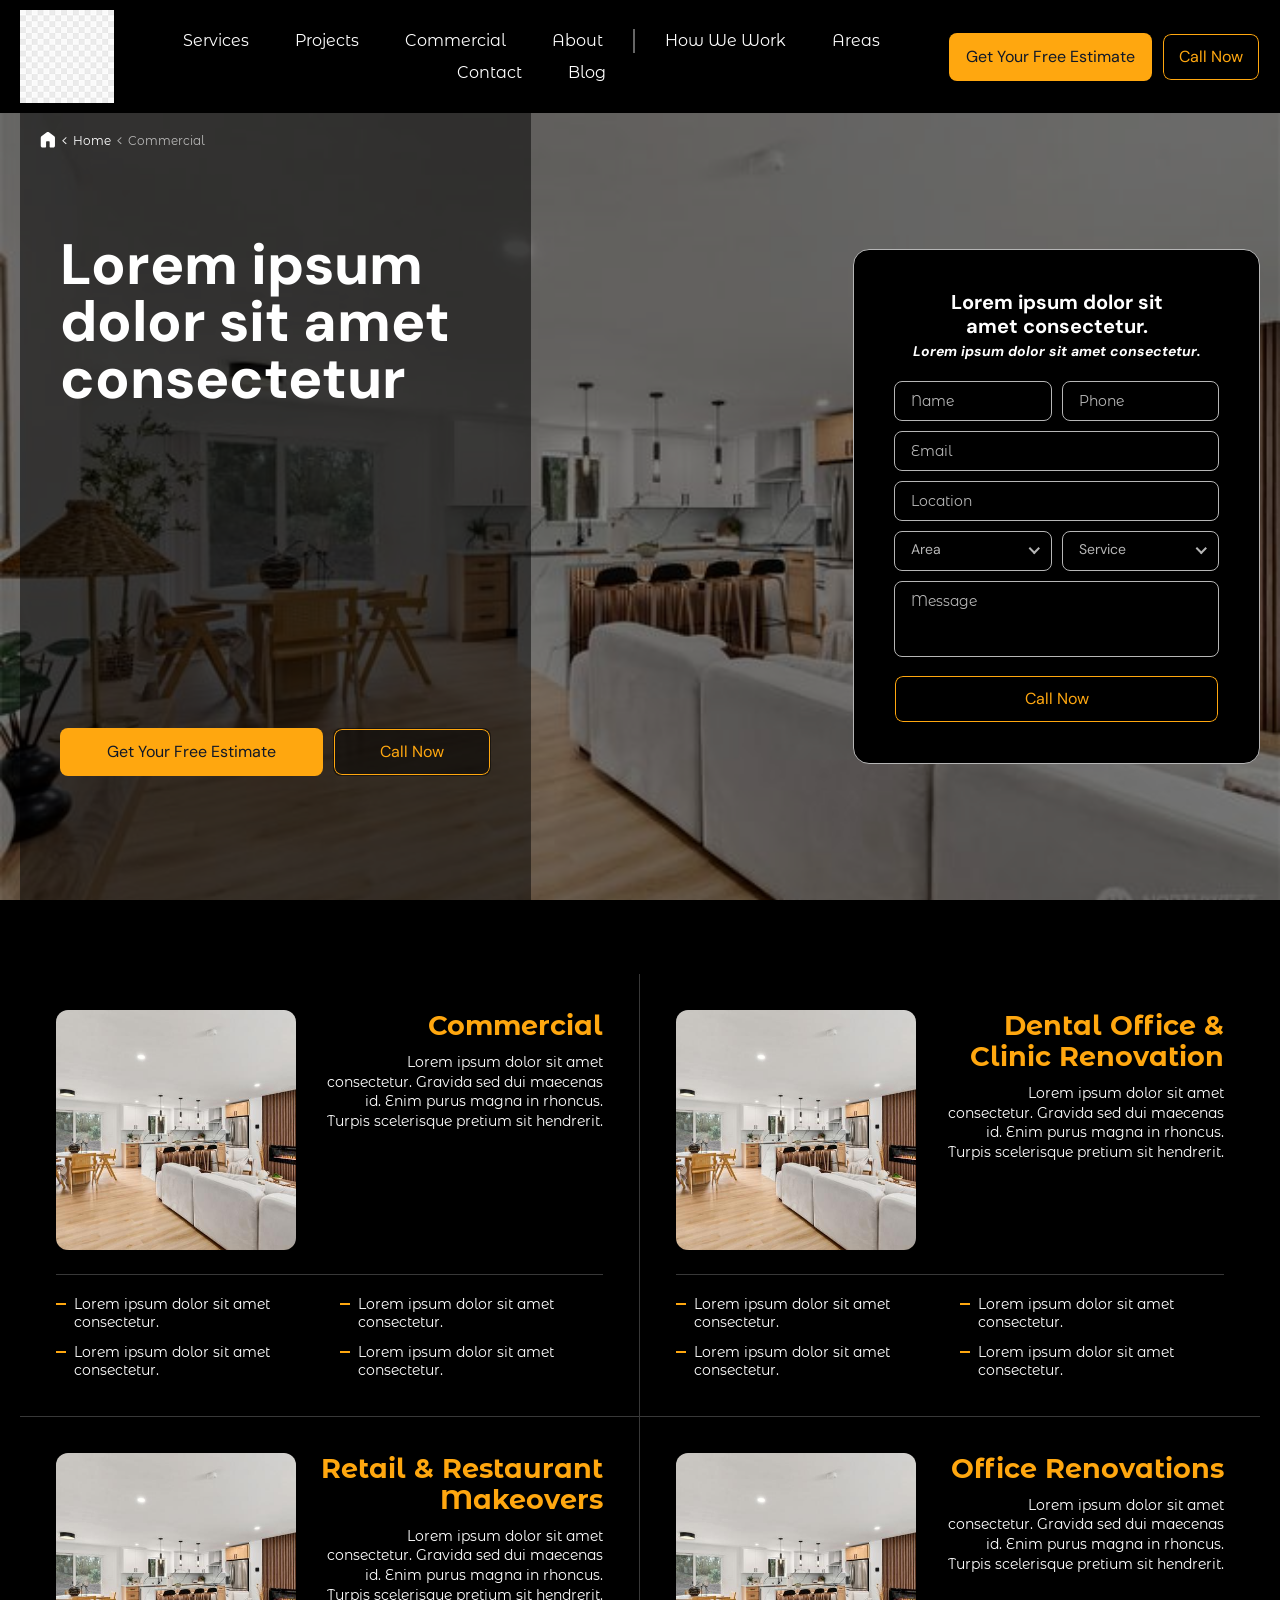
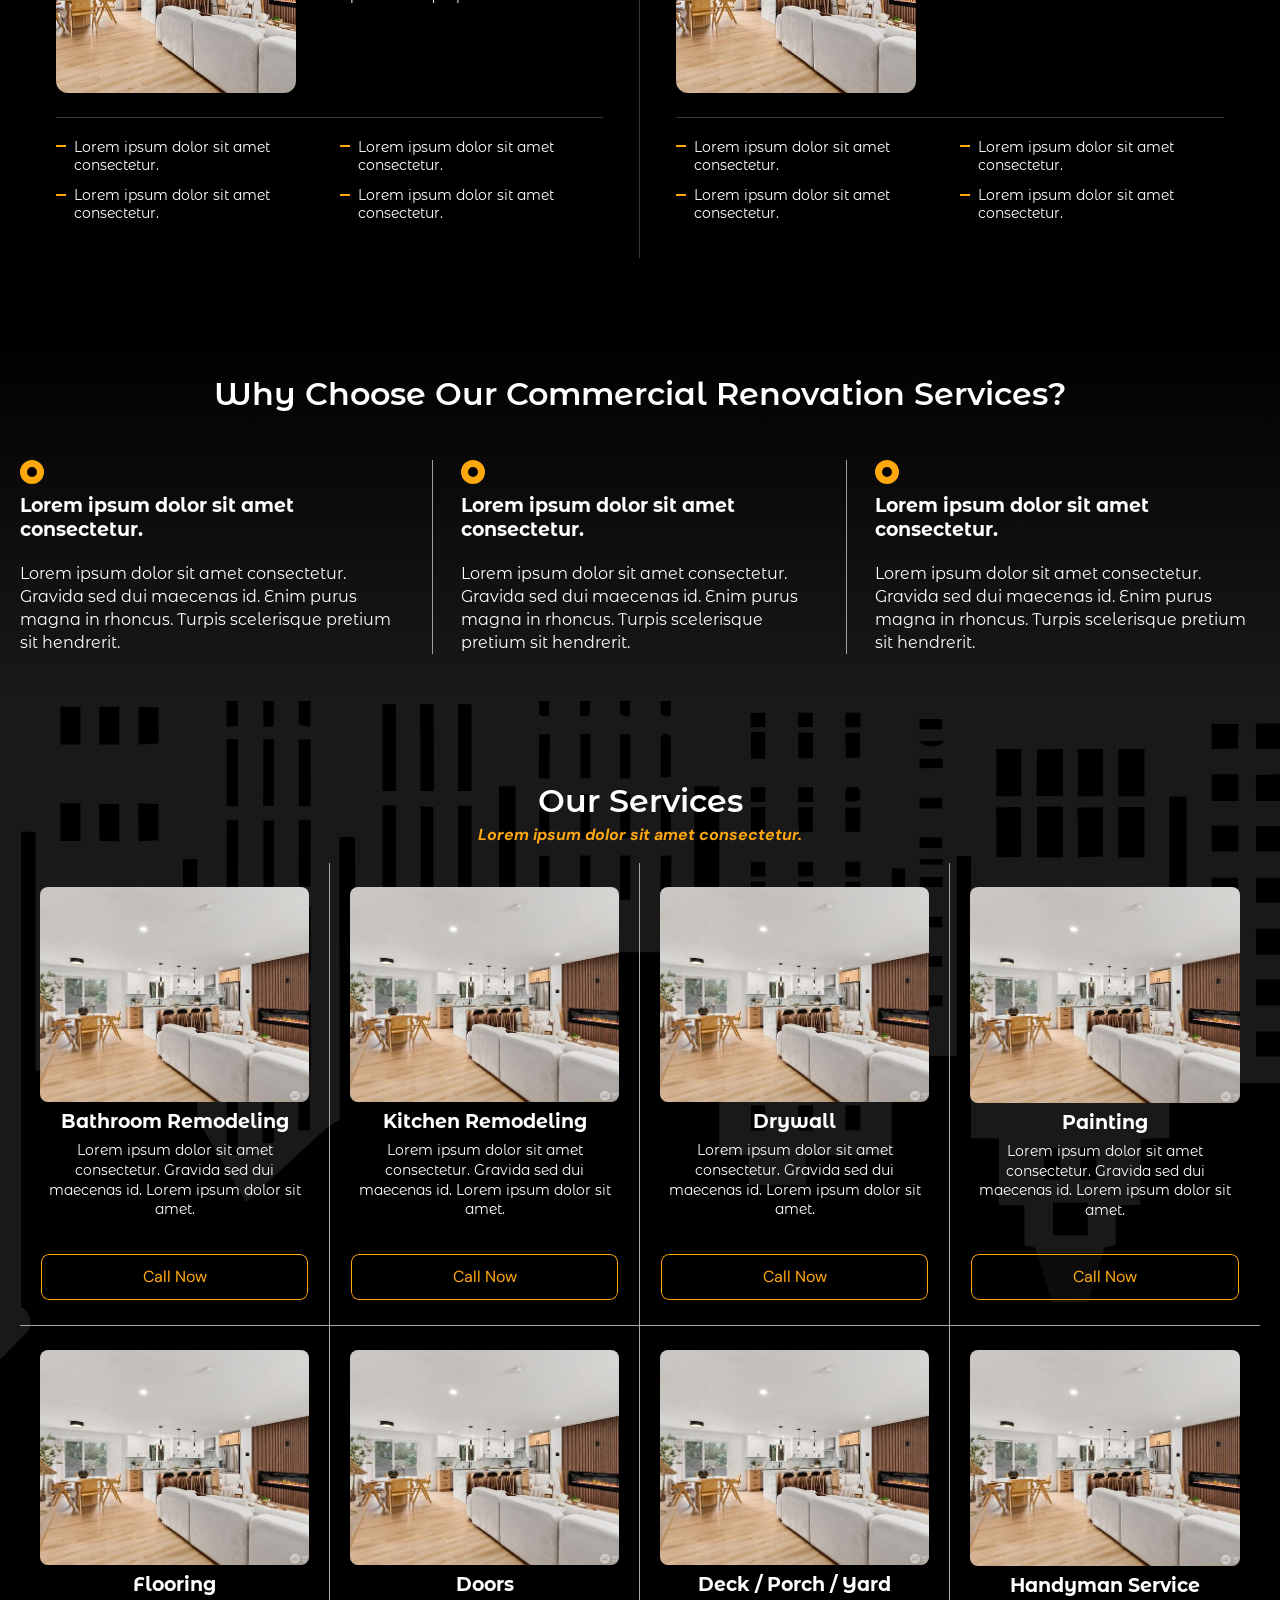
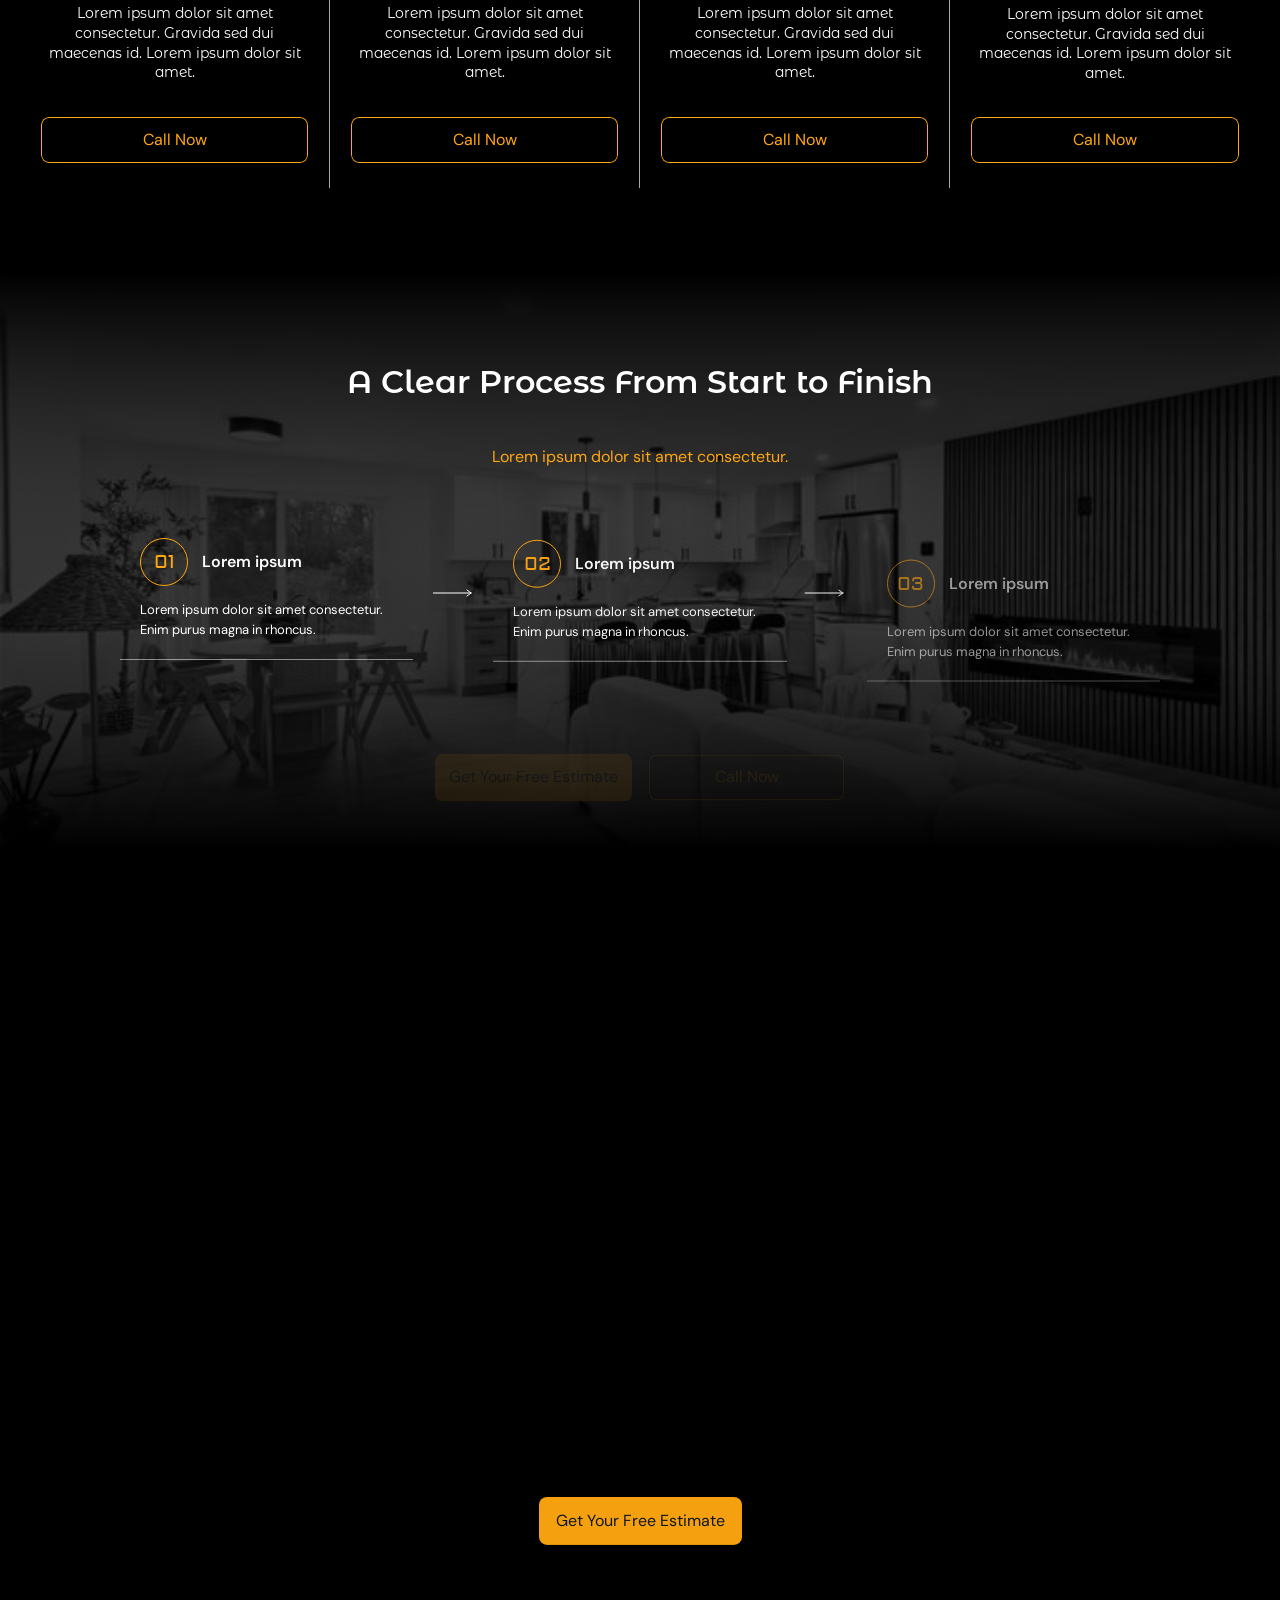
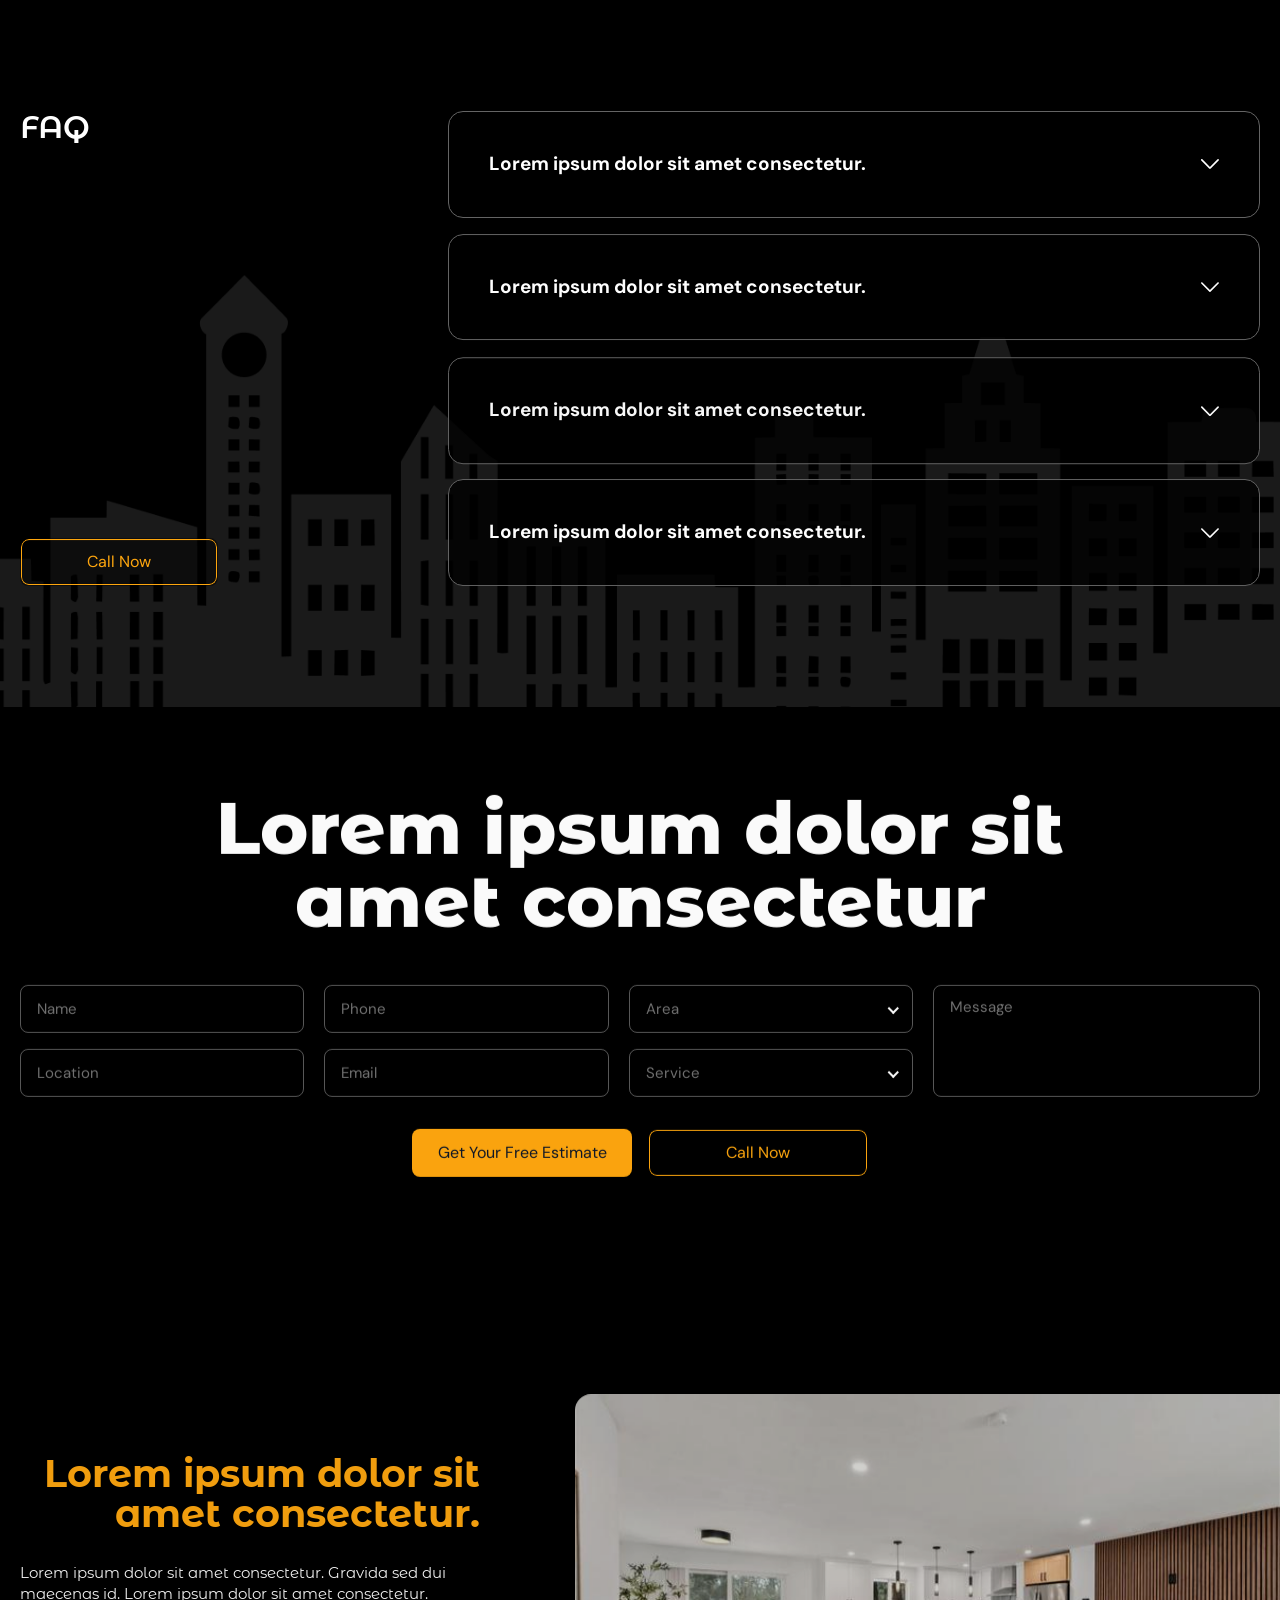
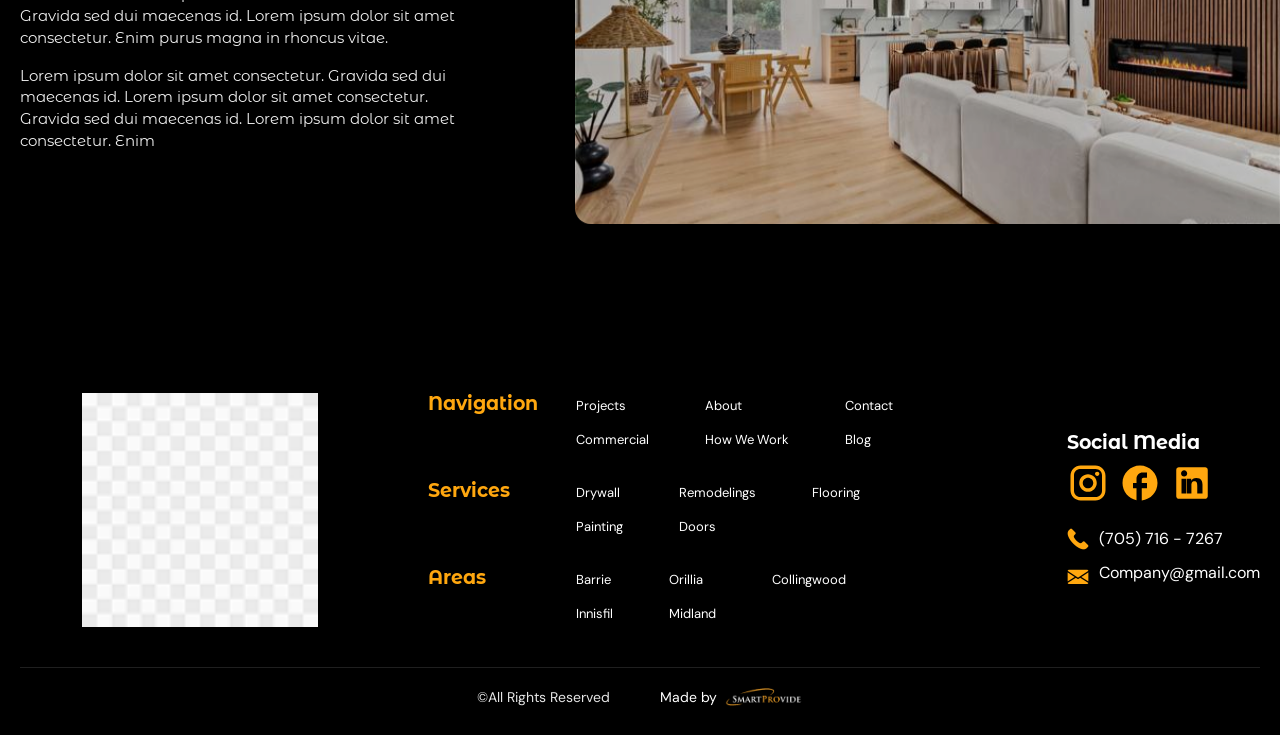
==== commit 812ef16b: "Add files via upload" ====
--- a/commercial.html
+++ b/commercial.html
@@ -539,6 +539,7 @@
 
                         <div class="swiper-nav projects__nav">
                             <button type="button" class="swiper-button-prev --icon-arrow-next" aria-label="Previous project"></button>
+                            <div class="swiper-pagination projects__pagination"></div>
                             <button type="button" class="swiper-button-next --icon-arrow-next" aria-label="Next project"></button>
                         </div>
                     </div>
